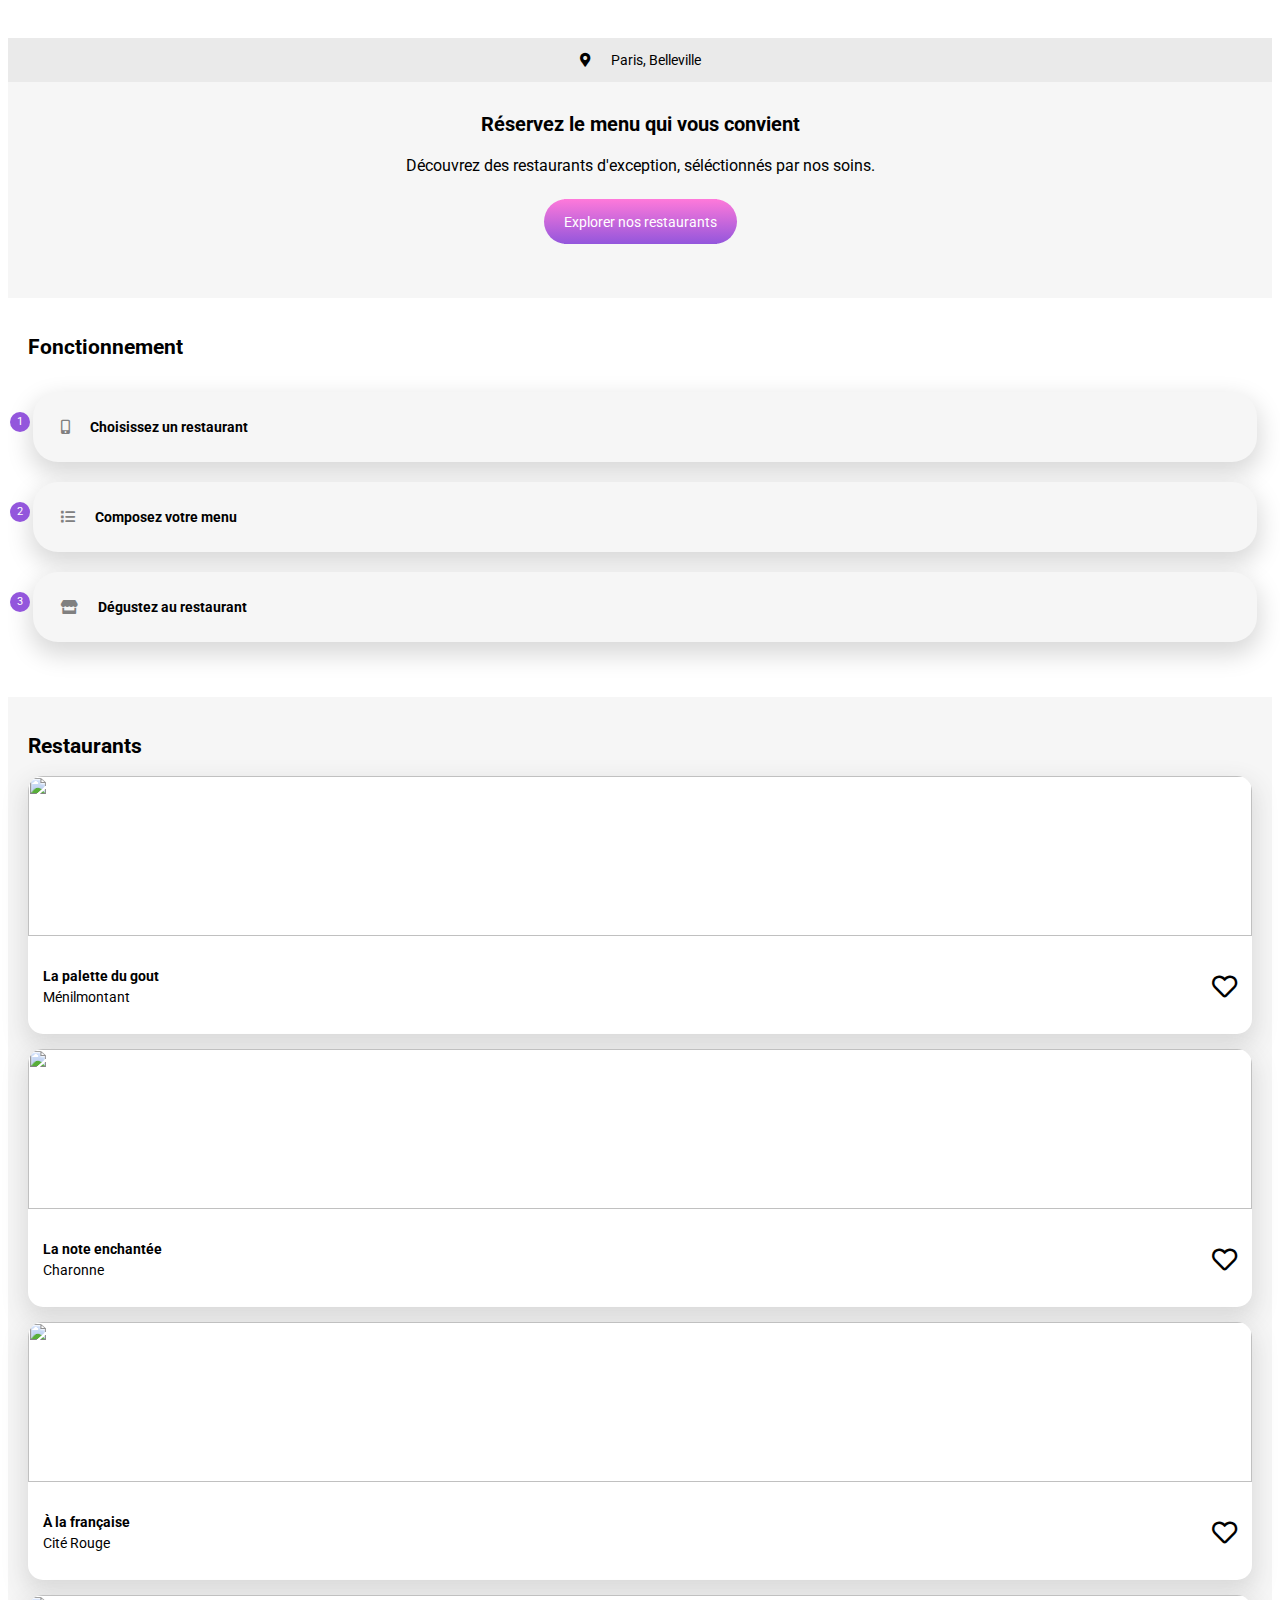
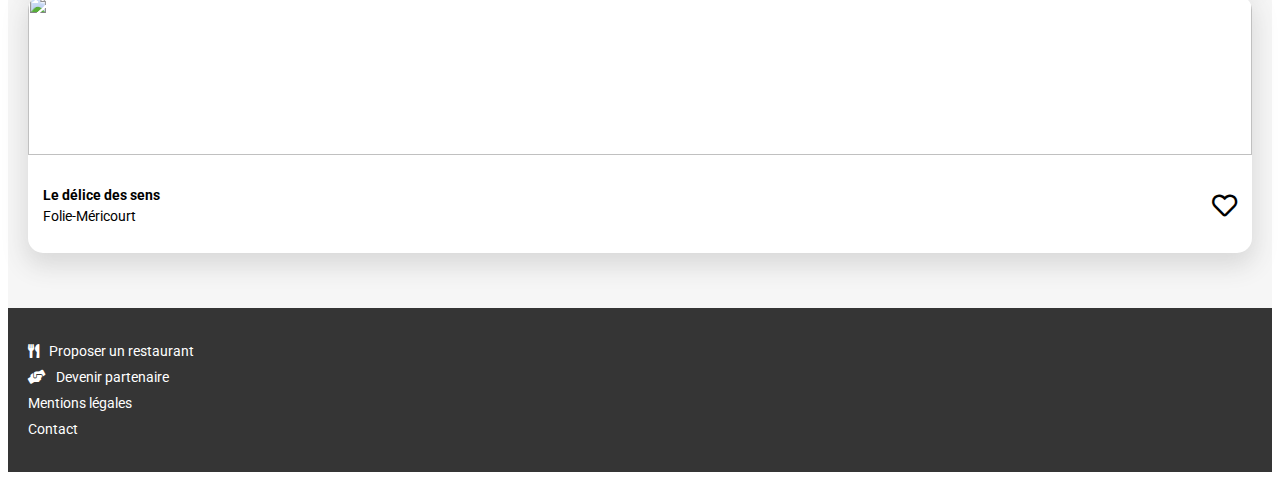
==== index.html @ 00459e70 "Basic hover animation done for menu." ====
<!DOCTYPE html>
<html>
    <head>
        <title>Oh My Food !</title>
        <meta charset="utf-8">
        <meta name="viewport" content="width=device-width,initial-scale=1">
        <link rel="preconnect" href="https://fonts.googleapis.com">
        <link rel="preconnect" href="https://fonts.gstatic.com" crossorigin>
        <link href="https://fonts.googleapis.com/css2?family=Roboto&family=Shrikhand&display=swap" rel="stylesheet"> 
        <link rel="stylesheet" href="https://cdnjs.cloudflare.com/ajax/libs/font-awesome/5.15.2/css/all.min.css"/>
        <link rel="stylesheet" href="css/normalize.css">
        <link rel="stylesheet" href="css/index.css">
    </head>
    <body>
        <main>
            <header>
                <img class="logo" alt="" src="images/logo/ohmyfood.png">
            </header>
            <section id="location">
                <span class="icon fas fa-map-marker-alt"></span>
                <p class="location-text">Paris, Belleville</p>
            </section>
            <section id="intro">
                <h1>Réservez le menu qui vous convient</h1>
                <p class="subtitle">Découvrez des restaurants d'exception, séléctionnés par nos soins.</p>
                <div class="button">
                    <div class="button-edge-left"></div>
                    <p class="explore-button-text">Explorer nos restaurants</p>
                    <div class="button-edge-right"></div>
                </div>
            </section>
            <section id="overview">
                <h2>Fonctionnement</h2>
                <div class="overview-card">
                    <div class="circle">1</div>
                    <div class="overview-card-container">
                        <span class="overview-icon fas fa-mobile-alt"></span>
                        <p class="overview-card-text">Choisissez un restaurant</p>
                    </div>
                </div>
                <div class="overview-card">
                    <div class="circle">2</div>
                    <div class="overview-card-container">
                        <span class="overview-icon fas fa-list"></span>
                        <p class="overview-card-text">Composez votre menu</p>
                    </div>
                </div>
                <div class="overview-card">
                    <div class="circle">3</div>
                    <div class="overview-card-container">
                        <span class="overview-icon fas fa-store"></span>
                        <p class="overview-card-text">Dégustez au restaurant</p>
                    </div>
                </div>
            </section>
            <section id="cards">
                <h2>Restaurants</h2>
                <div class="resto-card">
                    <div class="card-img-box">
                        <img class="card-img" src="images/restaurants/jay-wennington-N_Y88TWmGwA-unsplash.jpg" alt="">
                    </div>
                    <div class="card-details">
                        <div class="card-text">
                            <h3 class="card-text__title">La palette du gout</h3>
                            <p class="card-location">Ménilmontant</p>
                        </div>
                        <span class="heart-icon far fa-heart"></span>
                    </div>
                </div>
                <div class="resto-card">
                    <div class="card-img-box">
                        <img class="card-img" src="images/restaurants/stil-u2Lp8tXIcjw-unsplash.jpg" alt="">
                    </div>
                    <div class="card-details">
                        <div class="card-text">
                            <h3 class="card-text__title">La note enchantée</h3>
                            <p class="card-location">Charonne</p>
                        </div>
                        <span class="heart-icon far fa-heart"></span>
                    </div>
                </div>
                <div class="resto-card">
                    <div class="card-img-box">
                        <img class="card-img" src="images/restaurants/toa-heftiba-DQKerTsQwi0-unsplash.jpg" alt="">
                    </div>
                    <div class="card-details">
                        <div class="card-text">
                            <h3 class="card-text__title">À la française</h3>
                            <p class="card-location">Cité Rouge</p>
                        </div>
                        <span class="heart-icon far fa-heart"></span>
                    </div>
                </div>
                <div class="resto-card">
                    <div class="card-img-box">
                        <img class="card-img" src="images/restaurants/louis-hansel-shotsoflouis-qNBGVyOCY8Q-unsplash.jpg" alt="">
                    </div>
                    <div class="card-details">
                        <div class="card-text">
                            <h3 class="card-text__title">Le délice des sens</h3>
                            <p class="card-location">Folie-Méricourt</p>
                        </div>
                        <span class="heart-icon far fa-heart"></span>
                    </div>
                </div>
            </section>
        </main>
        <footer>
            <img class="logo-footer" src="images/logo/ohmyfood.png" alt="">
            <a href="">
                <span class="footer-icon fas fa-utensils"></span>
                <p>Proposer un restaurant</p>
            </a>
            <a href="">
                <span class="footer-icon fas fa-hands-helping"></span>
                <p>Devenir partenaire</p>
            </a>
            <a href=""><p>Mentions légales</p></a>
            <a href=""><p>Contact</p></a>
        </footer>
    </body>
</html>
---- css/index.css ----
:root{
    --primary: #9356DC;
    --secondary: #FF79DA;
    --tertiary: #99E2D0;
    font-family: Roboto;
    font-size: 14px;
    --box-shadow: 0 10px 25px 3px HSL(0, 0%, 85%);
}

header{
    display: flex;
    justify-content: center;
    width: 100%;
}
.logo{
    margin: 20px 0 10px 0;
    width: 45%;
}

.icon{
    display: flex;
    justify-content: center;
    align-items: center;
}
.fa-map-marker-alt{
   margin-right: 20px;
   /* position: relative;
   right: 50px; */
}
#location{
    display: flex;
    justify-content: center;
    background: #eaeaea;
}
.location-text{
    
}
#intro{
    display: flex;
    flex-direction: column;
    align-items: center;
    background: #f6f6f6;
    padding-bottom: 40px;
}
.subtitle{
    text-align: center;
    font-size: 16px;
    margin: 0 0 10px 0;
    /* background: dodgerblue; */
}
h1{
    margin: 10px 0 0 0;
    text-align: center;
    padding: 20px;
    font-size: 20px;
    /* background: gold; */
}
#intro h2{
    margin: 0;
    text-align: center;
    /* background: crimson; */
}
.button{
    display: flex;
    align-items: center;
    color: white;
}
.button-edge-left, .button-edge-right{
    height: 45px;
    width: 45px;
    border-radius: 50%;
    background: linear-gradient(var(--secondary),var(--primary));
    position: relative;
    z-index: 0;
}
.explore-button-text{
    background: linear-gradient(var(--secondary),var(--primary));
    height: 45px;
    display: flex;
    justify-content: center;
    align-items: center;
    z-index: 1;
}
.button-edge-left{
    left: 25px;
}
.button-edge-right{
    right: 25px;
}
#overview{
    display: flex;
    flex-direction: column;
    padding-bottom: 50px;
    padding-top: 20px;
}
h2{
    margin-left: 20px;
}
.overview-card{
    display: flex;
    align-items: center;
}
.overview-card-container{
    display: flex;
    align-items: center;
    background: #f6f6f6;
    border-radius: 25px;
    padding: 8px;
    margin: 15px 15px 5px 25px;
    width: 100%;
    box-shadow: var(--box-shadow);
}
.circle{
    background: var(--primary);
    width: 20px;
    height: 20px;
    border-radius: 50%;
    color: white;
    display: flex;
    justify-content: center;
    align-items: center;
    font-size: 0.75em;
    position: absolute;
    left: 10px;
}
.overview-icon{
    margin: 20px;
    color: grey;
}
.overview-card-text{
    font-weight: bold;
}
#cards{
    background: #f6f6f6;
    padding-top: 20px;
    padding-bottom: 40px;
}
.resto-card{
    background: white;
    border-radius: 15px;
    margin: 0 20px 15px 20px;
    overflow: hidden;
    box-shadow: var(--box-shadow);
}
.card-img-box{
    /* height: 66.66%; */
    
}
.card-img{
    height: 160px;
    width: 100%;
    object-fit: cover;
}
.card-details{
    display: flex;
    align-items: center;
    padding: 15px;
    /* background: gold; */
    height: 65px;
}
.card-text{
    margin-right: auto;
}
.card-text__title, .card-location{
    font-size: 14px;
    margin: 0;

}
.card-text__title{
    /* background: gold; */
    padding-bottom: 5px;
}
.card-location{
    /* background: crimson; */
}
.heart-icon{
    font-size: 1.8em;
}




footer{
    background: #353535;
    padding: 20px;
    padding-bottom: 30px;
    display: flex;
    flex-direction: column;
}
footer a{
    display: flex;
    align-items: center;
}
.logo-footer{
    filter: invert();
    width: 28%;
    margin-bottom: 10px;
}
.footer-icon{
    padding-right: 10px;
}
footer p{
    margin: 5px 0 5px 0;
}

.overview-card-container:hover{
    background: #f5edff;
}
.overview-card-container:hover span{
    color: var(--primary);
}
a:hover{
    cursor: pointer;
}
a{
    text-decoration: none;
    color: white;
}
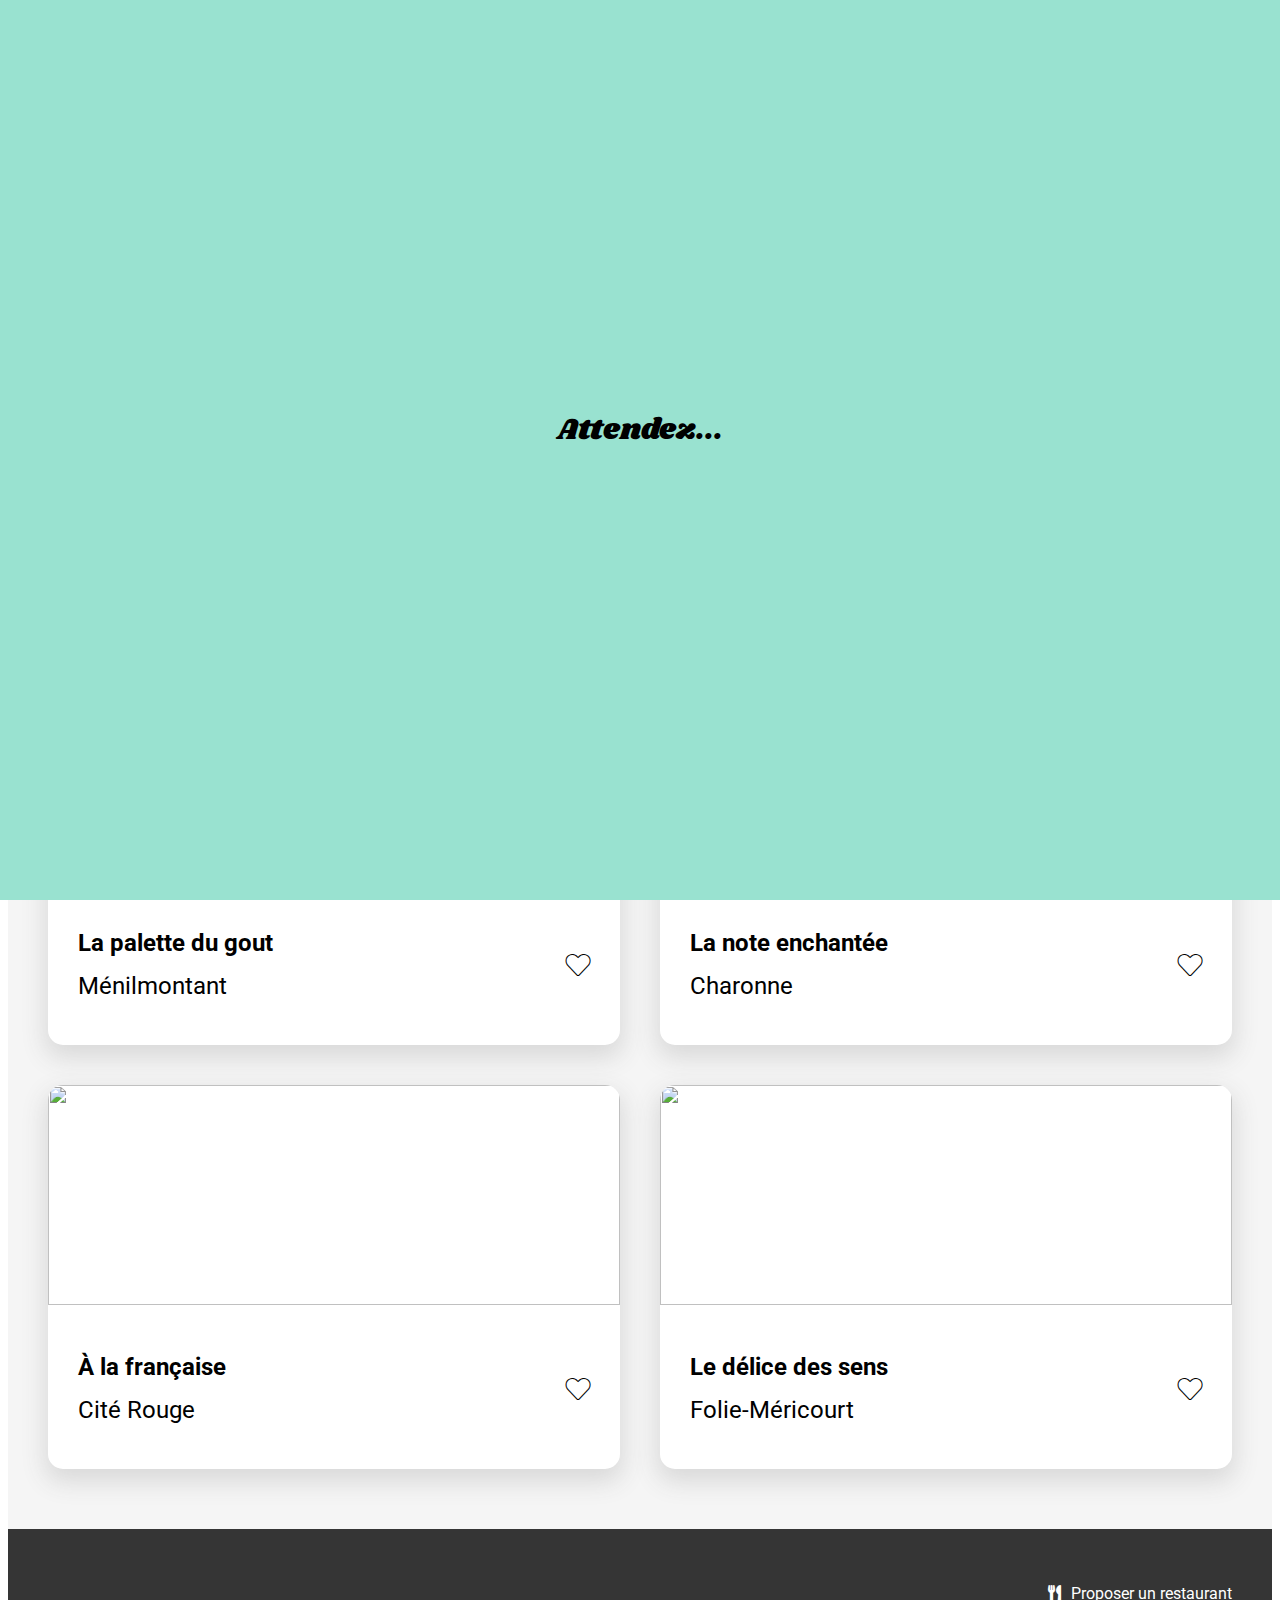
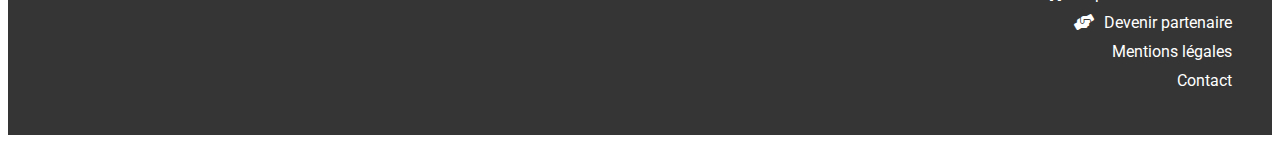
==== commit e04eb710: "Code updated for BEM structure." ====
--- a/index.html
+++ b/index.html
@@ -1,7 +1,7 @@
 <!DOCTYPE html>
 <html>
     <head>
-        <title>Oh My Food !</title>
+        <title>Ohmyfood!</title>
         <meta charset="utf-8">
         <meta name="viewport" content="width=device-width,initial-scale=1">
         <link rel="preconnect" href="https://fonts.googleapis.com">
@@ -10,103 +10,124 @@
         <link rel="stylesheet" href="https://cdnjs.cloudflare.com/ajax/libs/font-awesome/5.15.2/css/all.min.css"/>
         <link rel="stylesheet" href="css/normalize.css">
         <link rel="stylesheet" href="css/index.css">
+        <link rel="stylesheet" href="css/header-footer.css">
     </head>
     <body>
+        
         <main>
             <header>
-                <img class="logo" alt="" src="images/logo/ohmyfood.png">
+                <img class="logo--header" alt="" srcset="
+                /images/logo/ohmyfood.png 392w,
+               /images/logo/ohmyfood@2x.svg 
+               ">
             </header>
-            <section id="location">
-                <span class="icon fas fa-map-marker-alt"></span>
-                <p class="location-text">Paris, Belleville</p>
-            </section>
-            <section id="intro">
-                <h1>Réservez le menu qui vous convient</h1>
-                <p class="subtitle">Découvrez des restaurants d'exception, séléctionnés par nos soins.</p>
-                <div class="button">
-                    <div class="button-edge-left"></div>
-                    <p class="explore-button-text">Explorer nos restaurants</p>
-                    <div class="button-edge-right"></div>
+            <section id="location" class="location">
+                <div class="location__container">
+                    <span class="location__icon fas fa-map-marker-alt"></span>
+                    <p class="location__text">Paris, Belleville</p>
                 </div>
             </section>
-            <section id="overview">
-                <h2>Fonctionnement</h2>
-                <div class="overview-card">
-                    <div class="circle">1</div>
-                    <div class="overview-card-container">
-                        <span class="overview-icon fas fa-mobile-alt"></span>
-                        <p class="overview-card-text">Choisissez un restaurant</p>
+            <section id="intro" class="intro">
+                <h1 class="intro__title">Réservez le menu qui vous convient</h1>
+                <p class="intro__subtitle">Découvrez des restaurants d'exception, séléctionnés par nos soins.</p>
+                <a href="#cards">
+                    <button class="button button--explore">
+                        Explorer nos restaurants
+                    </button>
+                </a>
+            </section>
+            <section id="overview" class="overview">
+                <h2 class="overview__title">Fonctionnement</h2>
+                <div class="overview__wrapper">
+                    <div class="overview__card-wrapper">
+                        <div class="overview__card first-card">
+                            <div class="circle first-circle">1</div>
+                            <span class="overview__icon icon-1 fas fa-mobile-alt"></span>
+                            <p class="overview__card-text">Choisissez un restaurant</p>
+                        </div>
                     </div>
-                </div>
-                <div class="overview-card">
-                    <div class="circle">2</div>
-                    <div class="overview-card-container">
-                        <span class="overview-icon fas fa-list"></span>
-                        <p class="overview-card-text">Composez votre menu</p>
+                    <div class="overview__card-wrapper">
+                        <div class="overview__card second-card">
+                            <div class="circle second-circle">2</div>
+                            <span class="overview__icon icon-2 fas fa-list"></span>
+                            <p class="overview__card-text">Composez votre menu</p>
+                        </div>
                     </div>
-                </div>
-                <div class="overview-card">
-                    <div class="circle">3</div>
-                    <div class="overview-card-container">
-                        <span class="overview-icon fas fa-store"></span>
-                        <p class="overview-card-text">Dégustez au restaurant</p>
+                    <div class="overview__card-wrapper">
+                        <div class="overview__card third-card">
+                            <div class="circle third-circle">3</div>
+                            <span class="overview__icon icon-3 fas fa-store"></span>
+                            <p class="overview__card-text">Dégustez au restaurant</p>
+                        </div>
                     </div>
                 </div>
             </section>
-            <section id="cards">
-                <h2>Restaurants</h2>
-                <div class="resto-card">
-                    <div class="card-img-box">
-                        <img class="card-img" src="images/restaurants/jay-wennington-N_Y88TWmGwA-unsplash.jpg" alt="">
-                    </div>
-                    <div class="card-details">
-                        <div class="card-text">
-                            <h3 class="card-text__title">La palette du gout</h3>
-                            <p class="card-location">Ménilmontant</p>
+            <section id="resto" class="resto">
+                <h2 class="resto__title">Restaurants</h2>
+                <div class="resto__wrapper">
+                    <a class="resto__link" href="html/menu-la-palette-du-gout.html">
+                        <div class="resto__card">
+                            <div class="resto__img-box">
+                                <p class="img-label">Nouveau</p>
+                                <img class="resto__img" src="images/restaurants/jay-wennington-N_Y88TWmGwA-unsplash.jpg" alt="">
+                            </div>
+                            <div class="resto__card-details">
+                                <div class="resto__card-text">
+                                    <h3 class="resto__card-title">La palette du gout</h3>
+                                    <p class="resto__card-location">Ménilmontant</p>
+                                </div>
+                                <span class="heart-icon fa fa-heart"></span>
+                            </div>
                         </div>
-                        <span class="heart-icon far fa-heart"></span>
-                    </div>
-                </div>
-                <div class="resto-card">
-                    <div class="card-img-box">
-                        <img class="card-img" src="images/restaurants/stil-u2Lp8tXIcjw-unsplash.jpg" alt="">
-                    </div>
-                    <div class="card-details">
-                        <div class="card-text">
-                            <h3 class="card-text__title">La note enchantée</h3>
-                            <p class="card-location">Charonne</p>
+                    </a>
+                    <a class="resto__link" href="html/menu-la-note-enchantee.html">  
+                        <div class="resto__card">
+                            <div class="resto__img-box">
+                                <p class="img-label">Nouveau</p>
+                                <img class="resto__img" src="images/restaurants/stil-u2Lp8tXIcjw-unsplash.jpg" alt="">
+                            </div>
+                            <div class="resto__card-details">
+                                <div class="resto__card-text">
+                                    <h3 class="resto__card-title">La note enchantée</h3>
+                                    <p class="resto__card-location">Charonne</p>
+                                </div>
+                                <span class="heart-icon fa fa-heart"></span>
+                            </div>
                         </div>
-                        <span class="heart-icon far fa-heart"></span>
-                    </div>
-                </div>
-                <div class="resto-card">
-                    <div class="card-img-box">
-                        <img class="card-img" src="images/restaurants/toa-heftiba-DQKerTsQwi0-unsplash.jpg" alt="">
-                    </div>
-                    <div class="card-details">
-                        <div class="card-text">
-                            <h3 class="card-text__title">À la française</h3>
-                            <p class="card-location">Cité Rouge</p>
+                    </a> 
+                    <a class="resto__link" href="html/menu-a-la-francaise.html">   
+                        <div class="resto__card">
+                            <div class="resto__img-box">
+                                <img class="resto__img" src="images/restaurants/toa-heftiba-DQKerTsQwi0-unsplash.jpg" alt="">
+                            </div>
+                            <div class="resto__card-details">
+                                <div class="resto__card-text">
+                                    <h3 class="resto__card-title">À la française</h3>
+                                    <p class="resto__card-location">Cité Rouge</p>
+                                </div>
+                                <span class="heart-icon fa fa-heart"></span>
+                            </div>
                         </div>
-                        <span class="heart-icon far fa-heart"></span>
-                    </div>
-                </div>
-                <div class="resto-card">
-                    <div class="card-img-box">
-                        <img class="card-img" src="images/restaurants/louis-hansel-shotsoflouis-qNBGVyOCY8Q-unsplash.jpg" alt="">
-                    </div>
-                    <div class="card-details">
-                        <div class="card-text">
-                            <h3 class="card-text__title">Le délice des sens</h3>
-                            <p class="card-location">Folie-Méricourt</p>
+                    </a>
+                    <a class="resto__link" href="html/menu-le-delice-de-sens.html">   
+                        <div class="resto__card">
+                            <div class="resto__img-box">
+                                <img class="resto__img" src="images/restaurants/louis-hansel-shotsoflouis-qNBGVyOCY8Q-unsplash.jpg" alt="">
+                            </div>
+                            <div class="resto__card-details">
+                                <div class="resto__card-text">
+                                    <h3 class="resto__card-title">Le délice des sens</h3>
+                                    <p class="resto__card-location">Folie-Méricourt</p>
+                                </div>
+                                <span class="heart-icon fa fa-heart"></span>
+                            </div>
                         </div>
-                        <span class="heart-icon far fa-heart"></span>
-                    </div>
+                    </a>
                 </div>
             </section>
         </main>
         <footer>
-            <img class="logo-footer" src="images/logo/ohmyfood.png" alt="">
+            <img class="logo--footer" src="images/logo/ohmyfood.png" alt="">
             <a href="">
                 <span class="footer-icon fas fa-utensils"></span>
                 <p>Proposer un restaurant</p>
@@ -116,7 +137,12 @@
                 <p>Devenir partenaire</p>
             </a>
             <a href=""><p>Mentions légales</p></a>
-            <a href=""><p>Contact</p></a>
+            <a href="mailto:info@ohmyfood.fr"><p>Contact</p></a>
         </footer>
+
+        <div class="loading-screen">
+            <p class="loading-screen__text">Attendez...</p>
+            <div class="loading-screen__spinner"></div>
+        <div>
     </body>
 </html>--- a/css/index.css
+++ b/css/index.css
@@ -2,113 +2,233 @@
     --primary: #9356DC;
     --secondary: #FF79DA;
     --tertiary: #99E2D0;
+    --background: #f5f5f5;
+    --highlight: #f4ecfe;
+    --box-shadow: 0 10px 25px 3px HSL(0, 0%, 85%);
+    --animation-duration: 4s;
     font-family: Roboto;
     font-size: 14px;
-    --box-shadow: 0 10px 25px 3px HSL(0, 0%, 85%);
-}
-
-header{
-    display: flex;
+}
+
+/* || LOADING SCREEN */
+
+body{
+    overflow:hidden;
+    animation: unhide var(--animation-duration) ease-in 0.1s forwards;
+}
+@keyframes unhide{              /* Make scrollbar visible again once page has loaded */
+    100%{
+        overflow-y:visible;
+    }
+}
+.loading-screen{
+    display: flex;
+    flex-direction: column;
     justify-content: center;
-    width: 100%;
-}
-.logo{
-    margin: 20px 0 10px 0;
-    width: 45%;
-}
-
-.icon{
+    align-items: center;
+    position: absolute;
+    left: 0;
+    top: 0;
+    bottom: 0;
+    width: 100vw;
+    height: 100vh;
+    background: var(--tertiary);
+    animation: loading var(--animation-duration) linear 1 forwards;
+    animation: disappear 1s linear 3s 1 forwards;
+    font-family: Shrikhand;
+    font-size: 30px;
+    z-index: 2;
+}
+@keyframes loading{                 /* Cover whole screen during loading animation */
+    99.99%{
+        background: var(--tertiary);
+    }
+    100%{
+        background: transparent;
+    }
+}
+@keyframes disappear{               /* Remove loading screen to enable main page */
+    100%{
+        left: -999999px;
+        width: 0;
+        height: 0;
+    }
+}
+.loading-screen__spinner {
+    width: 10px;
+    height: 10px;
+    border-radius: 50%;
+    display: block;
+    margin:15px auto;
+    position: relative;
+    color: var(--primary);
+    left: -100px;
+    box-sizing: border-box;
+    animation: spinner 3s linear 2;
+  }
+
+@keyframes spinner {
+    0% {
+      box-shadow: 0px 0 rgba(255, 255, 255, 0), 0px 0 rgba(255, 255, 255, 0), 0px 0 rgba(255, 255, 255, 0), 0px 0 rgba(255, 255, 255, 0);
+    }
+    12% {
+      box-shadow: 100px 0 var(--primary), 0px 0 rgba(255, 255, 255, 0), 0px 0 rgba(255, 255, 255, 0), 0px 0 rgba(255, 255, 255, 0);
+    }
+    25% {
+      box-shadow: 110px 0 var(--primary), 100px 0 var(--primary), 0px 0 rgba(255, 255, 255, 0), 0px 0 rgba(255, 255, 255, 0);
+    }
+    36% {
+      box-shadow: 120px 0 var(--primary), 110px 0 var(--primary), 100px 0 var(--primary), 0px 0 rgba(255, 255, 255, 0);
+    }
+    50% {
+      box-shadow: 130px 0 var(--primary), 120px 0 var(--primary), 110px 0 var(--primary), 100px 0 var(--primary);
+    }
+    62% {
+      box-shadow: 200px 0 rgba(255, 255, 255, 0), 130px 0 var(--primary), 120px 0 var(--primary), 110px 0 var(--primary);
+    }
+    75% {
+      box-shadow: 200px 0 rgba(255, 255, 255, 0), 200px 0 rgba(255, 255, 255, 0), 130px 0 var(--primary), 120px 0 var(--primary);
+    }
+    87% {
+      box-shadow: 200px 0 rgba(255, 255, 255, 0), 200px 0 rgba(255, 255, 255, 0), 200px 0 rgba(255, 255, 255, 0), 130px 0 var(--primary);
+    }
+    100% {
+      box-shadow: 200px 0 rgba(255, 255, 255, 0), 200px 0 rgba(255, 255, 255, 0), 200px 0 rgba(255, 255, 255, 0), 200px 0 rgba(255, 255, 255, 0);
+    }
+  }
+
+  /* || LOCATION */
+
+.location{
     display: flex;
     justify-content: center;
-    align-items: center;
-}
-.fa-map-marker-alt{
-   margin-right: 20px;
-   /* position: relative;
-   right: 50px; */
-}
-#location{
+    background: linear-gradient(#d0d0d0,#eaeaea 10%);
+}
+.location__container{
+    position: relative;
+    width: max-content;
+}
+.location__icon{
     display: flex;
     justify-content: center;
-    background: #eaeaea;
-}
-.location-text{
-    
-}
-#intro{
+    align-items: center;
+    margin-right: 20px;
+    position: absolute;
+    left: -30px;
+    top: 12px;
+}
+
+/* || INTRO */
+
+.intro{
     display: flex;
     flex-direction: column;
     align-items: center;
-    background: #f6f6f6;
+    background: var(--background);
     padding-bottom: 40px;
 }
-.subtitle{
-    text-align: center;
-    font-size: 16px;
-    margin: 0 0 10px 0;
-    /* background: dodgerblue; */
-}
-h1{
+.intro__title{
     margin: 10px 0 0 0;
     text-align: center;
     padding: 20px;
     font-size: 20px;
-    /* background: gold; */
-}
-#intro h2{
-    margin: 0;
+}
+.intro__subtitle{
     text-align: center;
-    /* background: crimson; */
+    font-size: 16px;
+    margin: 0 20px 10px 20px;
 }
 .button{
     display: flex;
     align-items: center;
     color: white;
-}
-.button-edge-left, .button-edge-right{
-    height: 45px;
-    width: 45px;
-    border-radius: 50%;
+    border-radius: 45px;
+    border: none;
     background: linear-gradient(var(--secondary),var(--primary));
-    position: relative;
-    z-index: 0;
-}
-.explore-button-text{
-    background: linear-gradient(var(--secondary),var(--primary));
-    height: 45px;
-    display: flex;
-    justify-content: center;
-    align-items: center;
-    z-index: 1;
-}
-.button-edge-left{
-    left: 25px;
-}
-.button-edge-right{
-    right: 25px;
-}
-#overview{
+    box-shadow: var(--box-shadow);
+    padding: 15px;
+    transition: background-color, box-shadow 0.4s ease-out;
+    margin: 20px 0 10px 0;
+}
+/* || OVERVIEW */
+
+.overview{
     display: flex;
     flex-direction: column;
     padding-bottom: 50px;
     padding-top: 20px;
 }
-h2{
+.overview__title{
     margin-left: 20px;
 }
-.overview-card{
-    display: flex;
-    align-items: center;
-}
-.overview-card-container{
-    display: flex;
-    align-items: center;
-    background: #f6f6f6;
+.overview__card-wrapper{
+    display: flex;
+    align-items: center;
+}
+.overview__card{
+    display: flex;
+    align-items: center;
+    background: var(--background);
     border-radius: 25px;
     padding: 8px;
     margin: 15px 15px 5px 25px;
     width: 100%;
     box-shadow: var(--box-shadow);
+    position: relative;
+    animation: highlight-card 3s ease-out;
+}
+.overview__icon{
+    animation: highlight-icon 3s ease-out 6s;
+    margin: 20px;
+    color: grey;
+}
+.first-card{
+    animation-delay: 4s;
+}
+.second-card{
+    animation-delay: 6s;
+}
+.third-card{
+    animation-delay: 8s;
+    animation-fill-mode: forwards;
+    animation: highlight-card-end 3s ease-out 9s forwards;
+}
+@keyframes highlight-card{
+    50%{
+        background: var(--highlight);
+        box-shadow: 0 10px 10px 0px HSL(0, 0%, 75%);
+    }
+    100%{
+        background: var(--background);
+    }
+}
+@keyframes highlight-card-end{       /* maintain end state */
+    100%{
+       background: var(--highlight);
+    }
+}
+@keyframes highlight-icon{
+    50%{
+       color: var(--primary);
+    }
+    100%{
+       color: grey;
+    }
+}
+@keyframes highlight-icon-end{      /* maintain end state */
+    100%{
+        color: var(--primary);
+    }
+}
+.icon-1{
+    animation-delay: 4s;
+}
+.icon-2{
+    animation-delay: 6s;
+}
+.icon-3{
+    animation-delay: 8s;
+    animation: highlight-icon-end 3s ease-out 8s forwards;
 }
 .circle{
     background: var(--primary);
@@ -121,98 +241,238 @@
     align-items: center;
     font-size: 0.75em;
     position: absolute;
-    left: 10px;
-}
-.overview-icon{
-    margin: 20px;
-    color: grey;
-}
-.overview-card-text{
+    left: -10px;
+    animation: highlighted-circle 3s ease-out;   
+}
+.first-circle{
+    animation-fill-mode: none;
+    animation-delay: 4s;
+}
+.second-circle{
+    animation-delay: 6s;
+    animation-fill-mode: none;
+}
+.third-circle{
+    animation-delay: 8s;
+    animation-fill-mode: none;
+}
+@keyframes highlighted-circle{
+    50%{
+        background: var(--secondary);;
+    }
+}
+.overview__card-text{
     font-weight: bold;
 }
-#cards{
-    background: #f6f6f6;
-    padding-top: 20px;
+
+/* || RESTAURANT CARDS */
+
+.resto{
+    background: var(--background);
+    padding-top: 28px;
     padding-bottom: 40px;
 }
-.resto-card{
+.resto__wrapper{
+    margin-top: 25px;
+}
+.resto__link{
+    color: black;
+}
+.resto__card{
     background: white;
     border-radius: 15px;
     margin: 0 20px 15px 20px;
     overflow: hidden;
     box-shadow: var(--box-shadow);
 }
-.card-img-box{
-    /* height: 66.66%; */
-    
-}
-.card-img{
+.resto__img-box{
+    position: relative;
+}
+.img-label{
+    background: var(--tertiary);
+    color: #249376;
+    width: min-content;
+    padding: 5px 10px 5px 10px;
+    border-radius: 2px;
+    position: absolute;
+    top: 0px;
+    right: 10px;
+    z-index: 1;
+}
+.resto__img{
+    position: relative;
     height: 160px;
     width: 100%;
     object-fit: cover;
 }
-.card-details{
+.resto__card-details{
     display: flex;
     align-items: center;
     padding: 15px;
-    /* background: gold; */
     height: 65px;
 }
-.card-text{
+.resto__card-text{
     margin-right: auto;
 }
-.card-text__title, .card-location{
+.resto__card-title, .resto__card-location{
     font-size: 14px;
     margin: 0;
-
-}
-.card-text__title{
-    /* background: gold; */
+}
+.resto__card-title{
     padding-bottom: 5px;
 }
-.card-location{
-    /* background: crimson; */
-}
 .heart-icon{
-    font-size: 1.8em;
-}
-
-
-
-
-footer{
-    background: #353535;
-    padding: 20px;
-    padding-bottom: 30px;
-    display: flex;
-    flex-direction: column;
-}
-footer a{
-    display: flex;
-    align-items: center;
-}
-.logo-footer{
-    filter: invert();
-    width: 28%;
-    margin-bottom: 10px;
-}
-.footer-icon{
-    padding-right: 10px;
-}
-footer p{
-    margin: 5px 0 5px 0;
-}
-
-.overview-card-container:hover{
-    background: #f5edff;
-}
-.overview-card-container:hover span{
+    font-size: 1.5em;
+    -webkit-text-stroke-width: 1px;
+    -webkit-text-stroke-color: black;
+    color: white;
+    transition: color 0.2s ease-in;
+}
+.heart-icon:hover{
     color: var(--primary);
-}
+    -webkit-text-stroke-width: 1px;
+    -webkit-text-stroke-color: var(--primary);
+    cursor: pointer;
+}
+/*  */
+
+
+
 a:hover{
     cursor: pointer;
 }
+a:visited{
+    color: inherit;
+}
 a{
     text-decoration: none;
-    color: white;
+}
+
+button:hover{
+    background: var(--secondary);
+    box-shadow: 0 10px 10px 0px HSL(0, 0%, 75%);
+    cursor: pointer;
+}
+
+
+
+/* MEDIA QUERIES */
+
+/* TABLET */
+
+@media (min-width: 415px){
+    :root{
+        font-size: 16px;
+    }
+    .fa-map-marker-alt{
+        left: -50px;
+        top: 19px;
+     }
+    #intro *{           /* don't use universal selector! */
+        margin: 5px;
+    }
+    .intro__title{
+        font-size: 28px;
+    }
+    .subtitle{
+        font-size: 20px;
+    }
+    .button{
+        padding: 20px;
+    }
+    #overview, .resto{
+        padding: 20px;
+    }
+    .overview__wrapper{
+        display: flex;
+        flex-direction: row;
+        flex-wrap: wrap;
+        justify-content: center;
+    }
+    #overview h2{
+        align-self: flex-start;
+    }
+    .overview__card-wrapper{
+        width: max-content;
+    }
+    .overview__card-text{
+        margin-right: 20px;
+    }
+    .resto__card{
+        margin-bottom: 40px;
+    }
+    .resto__img{
+        height: 220px;
+    }
+    .resto__card-title, .resto__card-location{
+        font-size: 18px;
+    }
+    footer{
+        padding: 40px;  /* needs to be changed in other stylesheet */
+    }
+}
+
+/* DESKTOP */
+
+@media (min-width: 1000px){
+    
+    .intro__title{
+        font-size: 40px;
+    }
+    .button--explore{
+        margin-top: 20px;
+    }
+    /*  */
+    .overview{
+        padding-bottom: 40px;
+        gap: 30px;
+    }
+    .overview__wrapper{
+        gap: 30px;
+    }
+    .overview__card-wrapper{
+        width: max-content;
+    }
+    .overview__card{
+        padding-left: 30px;
+    }
+    .overview__card-text{
+        padding-right: 20px;
+    }
+    .overview__icon{
+        font-size: 1.5em;
+    }
+    .circle{
+        width: 40px;
+        height: 40px;
+        font-size: 1.5em;
+        left: -20px;
+    }
+    /*  */
+    .resto__wrapper{
+        display: flex;
+        flex-wrap: wrap;
+        justify-content: center;
+    }
+    .resto__link{
+        flex-basis: 50%;
+    }
+    .resto__card-details{
+        height: 100px;
+        padding: 30px;
+    }
+    .resto__card-text{
+        display: flex;
+        flex-direction: column;
+        gap: 10px;
+    }
+    .heart-icon{
+        margin-left: 20px;
+    }
+}
+
+@media(min-width: 1160px){
+    .resto__card-title, .resto__card-location{
+        font-size: 24px;
+    }
 }--- a/css/header-footer.css
+++ b/css/header-footer.css
@@ -0,0 +1,48 @@
+header{
+    display: flex;
+    justify-content: center;
+    width: 100%;
+}
+.logo--header{
+    margin: 20px 0 10px 0;
+    width: 45%;
+}
+footer{
+    background: #353535;
+    padding: 20px;
+    padding-bottom: 30px;
+    display: flex;
+    flex-direction: column;
+    color: white;
+}
+footer a{
+    display: flex;
+    align-items: center;
+    color: white;
+    width: max-content;
+}
+footer a:hover{
+    text-decoration: underline;
+}
+.logo--footer{
+    filter: invert();
+    width: 28%;
+    margin-bottom: 10px;
+}
+.footer-icon{
+    padding-right: 10px;
+}
+footer p{
+    margin: 5px 0 5px 0;
+}
+
+/* MEDIA QUERIES */
+
+/* TABLET */
+
+@media (min-width: 415px){
+    footer{
+        padding: 40px;
+        align-items: flex-end;
+    }
+}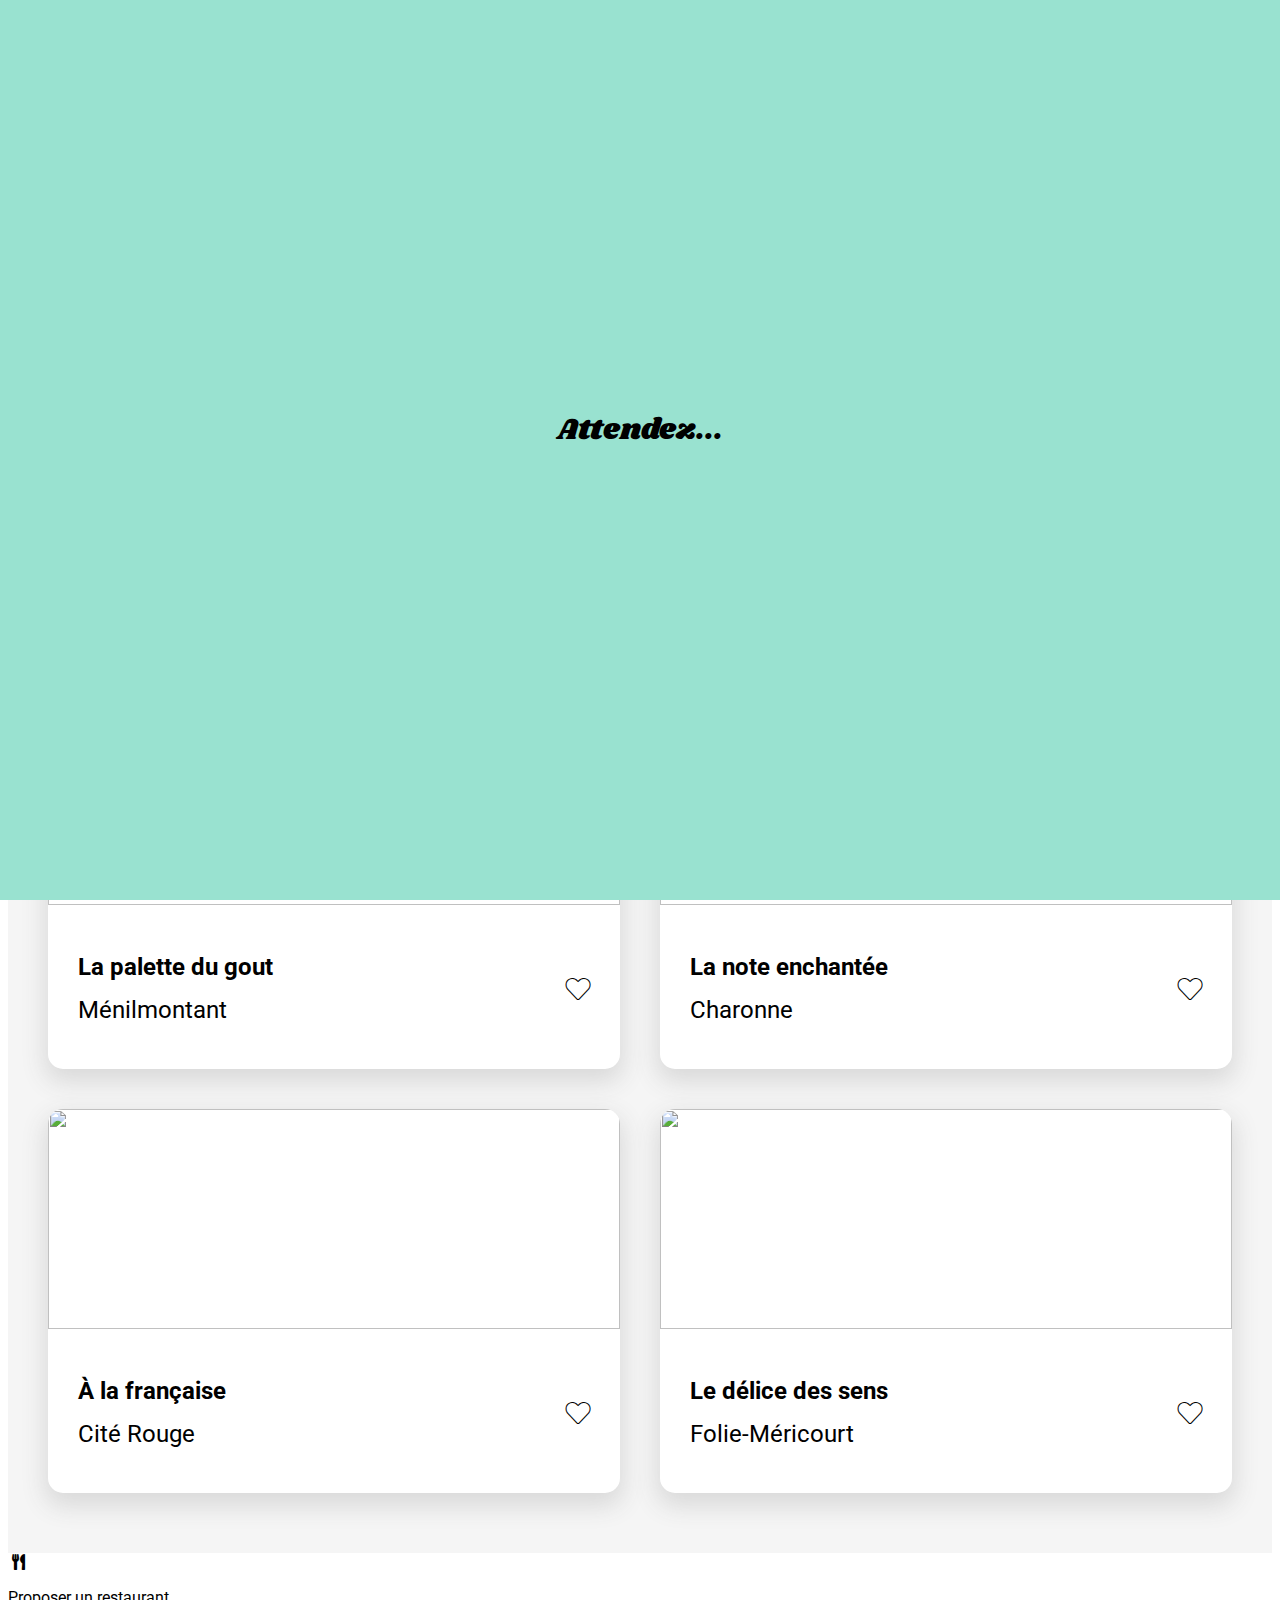
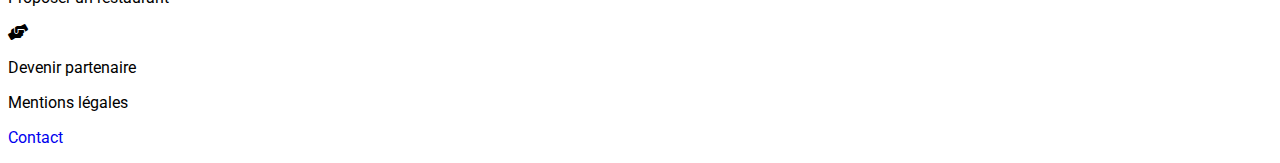
==== commit ba14d403: "SASS loops added to dynamically create animation classes." ====
--- a/index.html
+++ b/index.html
@@ -9,14 +9,15 @@
         <link href="https://fonts.googleapis.com/css2?family=Roboto&family=Shrikhand&display=swap" rel="stylesheet"> 
         <link rel="stylesheet" href="https://cdnjs.cloudflare.com/ajax/libs/font-awesome/5.15.2/css/all.min.css"/>
         <link rel="stylesheet" href="css/normalize.css">
-        <link rel="stylesheet" href="css/index.css">
-        <link rel="stylesheet" href="css/header-footer.css">
+        <!-- <link rel="stylesheet" href="css/index.css"> -->
+        <link rel="stylesheet" href="scss/index.css">
+        <link rel="stylesheet" href="scss/header-footer.css">
     </head>
     <body>
         
         <main>
-            <header>
-                <img class="logo--header" alt="" srcset="
+            <header class="header">
+                <img class="header__logo" alt="" srcset="
                 /images/logo/ohmyfood.png 392w,
                /images/logo/ohmyfood@2x.svg 
                ">
@@ -30,7 +31,7 @@
             <section id="intro" class="intro">
                 <h1 class="intro__title">Réservez le menu qui vous convient</h1>
                 <p class="intro__subtitle">Découvrez des restaurants d'exception, séléctionnés par nos soins.</p>
-                <a href="#cards">
+                <a href="#resto">
                     <button class="button button--explore">
                         Explorer nos restaurants
                     </button>
@@ -40,22 +41,22 @@
                 <h2 class="overview__title">Fonctionnement</h2>
                 <div class="overview__wrapper">
                     <div class="overview__card-wrapper">
-                        <div class="overview__card first-card">
-                            <div class="circle first-circle">1</div>
+                        <div class="overview__card card-1">
+                            <div class="circle circle-1">1</div>
                             <span class="overview__icon icon-1 fas fa-mobile-alt"></span>
                             <p class="overview__card-text">Choisissez un restaurant</p>
                         </div>
                     </div>
                     <div class="overview__card-wrapper">
-                        <div class="overview__card second-card">
-                            <div class="circle second-circle">2</div>
+                        <div class="overview__card card-2">
+                            <div class="circle circle-2">2</div>
                             <span class="overview__icon icon-2 fas fa-list"></span>
                             <p class="overview__card-text">Composez votre menu</p>
                         </div>
                     </div>
                     <div class="overview__card-wrapper">
-                        <div class="overview__card third-card">
-                            <div class="circle third-circle">3</div>
+                        <div class="overview__card card-3">
+                            <div class="circle circle-3">3</div>
                             <span class="overview__icon icon-3 fas fa-store"></span>
                             <p class="overview__card-text">Dégustez au restaurant</p>
                         </div>
@@ -68,7 +69,7 @@
                     <a class="resto__link" href="html/menu-la-palette-du-gout.html">
                         <div class="resto__card">
                             <div class="resto__img-box">
-                                <p class="img-label">Nouveau</p>
+                                <p class="resto__img-label">Nouveau</p>
                                 <img class="resto__img" src="images/restaurants/jay-wennington-N_Y88TWmGwA-unsplash.jpg" alt="">
                             </div>
                             <div class="resto__card-details">
@@ -83,7 +84,7 @@
                     <a class="resto__link" href="html/menu-la-note-enchantee.html">  
                         <div class="resto__card">
                             <div class="resto__img-box">
-                                <p class="img-label">Nouveau</p>
+                                <p class="resto__img-label">Nouveau</p>
                                 <img class="resto__img" src="images/restaurants/stil-u2Lp8tXIcjw-unsplash.jpg" alt="">
                             </div>
                             <div class="resto__card-details">
@@ -126,18 +127,18 @@
                 </div>
             </section>
         </main>
-        <footer>
-            <img class="logo--footer" src="images/logo/ohmyfood.png" alt="">
-            <a href="">
-                <span class="footer-icon fas fa-utensils"></span>
-                <p>Proposer un restaurant</p>
+        <footer class="footer">
+            <img class="footer__logo" src="images/logo/ohmyfood.png" alt="">
+            <a class="footer__link" href="">
+                <span class="footer__icon fas fa-utensils"></span>
+                <p class="footer__text">Proposer un restaurant</p>
             </a>
-            <a href="">
-                <span class="footer-icon fas fa-hands-helping"></span>
-                <p>Devenir partenaire</p>
+            <a class="footer__link" href="">
+                <span class="footer__icon fas fa-hands-helping"></span>
+                <p class="footer__text">Devenir partenaire</p>
             </a>
-            <a href=""><p>Mentions légales</p></a>
-            <a href="mailto:info@ohmyfood.fr"><p>Contact</p></a>
+            <a class="footer__link" href=""><p class="footer__text">Mentions légales</p></a>
+            <a class="footer__link" href="mailto:info@ohmyfood.fr"><p class="footer__text">Contact</p></a>
         </footer>
 
         <div class="loading-screen">
--- a/scss/index.css
+++ b/scss/index.css
@@ -0,0 +1,742 @@
+:root {
+  font-family: Roboto;
+  font-size: 14px;
+}
+
+/* || LOADING SCREEN */
+body {
+  overflow: hidden;
+  -webkit-animation: unhide 4s ease-in 0.1s forwards;
+          animation: unhide 4s ease-in 0.1s forwards;
+}
+
+@-webkit-keyframes unhide {
+  /* Make scrollbar visible again once page has loaded */
+  100% {
+    overflow-y: visible;
+  }
+}
+
+@keyframes unhide {
+  /* Make scrollbar visible again once page has loaded */
+  100% {
+    overflow-y: visible;
+  }
+}
+
+.loading-screen {
+  display: -webkit-box;
+  display: -ms-flexbox;
+  display: flex;
+  -webkit-box-orient: vertical;
+  -webkit-box-direction: normal;
+      -ms-flex-direction: column;
+          flex-direction: column;
+  -webkit-box-pack: center;
+      -ms-flex-pack: center;
+          justify-content: center;
+  -webkit-box-align: center;
+      -ms-flex-align: center;
+          align-items: center;
+  position: absolute;
+  left: 0;
+  top: 0;
+  bottom: 0;
+  width: 100vw;
+  height: 100vh;
+  background: #99E2D0;
+  -webkit-animation: loading 4s linear 1 forwards;
+          animation: loading 4s linear 1 forwards;
+  -webkit-animation: disappear 1s linear 3s 1 forwards;
+          animation: disappear 1s linear 3s 1 forwards;
+  font-family: Shrikhand;
+  font-size: 30px;
+  z-index: 2;
+}
+
+.loading-screen__spinner {
+  width: 10px;
+  height: 10px;
+  border-radius: 50%;
+  display: block;
+  margin: 15px auto;
+  position: relative;
+  color: #9356DC;
+  left: -100px;
+  -webkit-box-sizing: border-box;
+          box-sizing: border-box;
+  -webkit-animation: spinner 3s linear 2;
+          animation: spinner 3s linear 2;
+}
+
+@-webkit-keyframes loading {
+  /* Cover whole screen during loading animation */
+  99.99% {
+    background: #99E2D0;
+  }
+  100% {
+    background: transparent;
+  }
+}
+
+@keyframes loading {
+  /* Cover whole screen during loading animation */
+  99.99% {
+    background: #99E2D0;
+  }
+  100% {
+    background: transparent;
+  }
+}
+
+@-webkit-keyframes disappear {
+  /* Remove loading screen to enable main page */
+  100% {
+    left: -999999px;
+    width: 0;
+    height: 0;
+  }
+}
+
+@keyframes disappear {
+  /* Remove loading screen to enable main page */
+  100% {
+    left: -999999px;
+    width: 0;
+    height: 0;
+  }
+}
+
+@-webkit-keyframes spinner {
+  0% {
+    -webkit-box-shadow: 0px 0 rgba(255, 255, 255, 0), 0px 0 rgba(255, 255, 255, 0), 0px 0 rgba(255, 255, 255, 0), 0px 0 rgba(255, 255, 255, 0);
+            box-shadow: 0px 0 rgba(255, 255, 255, 0), 0px 0 rgba(255, 255, 255, 0), 0px 0 rgba(255, 255, 255, 0), 0px 0 rgba(255, 255, 255, 0);
+  }
+  12% {
+    -webkit-box-shadow: 100px 0 #9356DC, 0px 0 rgba(255, 255, 255, 0), 0px 0 rgba(255, 255, 255, 0), 0px 0 rgba(255, 255, 255, 0);
+            box-shadow: 100px 0 #9356DC, 0px 0 rgba(255, 255, 255, 0), 0px 0 rgba(255, 255, 255, 0), 0px 0 rgba(255, 255, 255, 0);
+  }
+  25% {
+    -webkit-box-shadow: 110px 0 #9356DC, 100px 0 #9356DC, 0px 0 rgba(255, 255, 255, 0), 0px 0 rgba(255, 255, 255, 0);
+            box-shadow: 110px 0 #9356DC, 100px 0 #9356DC, 0px 0 rgba(255, 255, 255, 0), 0px 0 rgba(255, 255, 255, 0);
+  }
+  36% {
+    -webkit-box-shadow: 120px 0 #9356DC, 110px 0 #9356DC, 100px 0 #9356DC, 0px 0 rgba(255, 255, 255, 0);
+            box-shadow: 120px 0 #9356DC, 110px 0 #9356DC, 100px 0 #9356DC, 0px 0 rgba(255, 255, 255, 0);
+  }
+  50% {
+    -webkit-box-shadow: 130px 0 #9356DC, 120px 0 #9356DC, 110px 0 #9356DC, 100px 0 #9356DC;
+            box-shadow: 130px 0 #9356DC, 120px 0 #9356DC, 110px 0 #9356DC, 100px 0 #9356DC;
+  }
+  62% {
+    -webkit-box-shadow: 200px 0 rgba(255, 255, 255, 0), 130px 0 #9356DC, 120px 0 #9356DC, 110px 0 #9356DC;
+            box-shadow: 200px 0 rgba(255, 255, 255, 0), 130px 0 #9356DC, 120px 0 #9356DC, 110px 0 #9356DC;
+  }
+  75% {
+    -webkit-box-shadow: 200px 0 rgba(255, 255, 255, 0), 200px 0 rgba(255, 255, 255, 0), 130px 0 #9356DC, 120px 0 #9356DC;
+            box-shadow: 200px 0 rgba(255, 255, 255, 0), 200px 0 rgba(255, 255, 255, 0), 130px 0 #9356DC, 120px 0 #9356DC;
+  }
+  87% {
+    -webkit-box-shadow: 200px 0 rgba(255, 255, 255, 0), 200px 0 rgba(255, 255, 255, 0), 200px 0 rgba(255, 255, 255, 0), 130px 0 #9356DC;
+            box-shadow: 200px 0 rgba(255, 255, 255, 0), 200px 0 rgba(255, 255, 255, 0), 200px 0 rgba(255, 255, 255, 0), 130px 0 #9356DC;
+  }
+  100% {
+    -webkit-box-shadow: 200px 0 rgba(255, 255, 255, 0), 200px 0 rgba(255, 255, 255, 0), 200px 0 rgba(255, 255, 255, 0), 200px 0 rgba(255, 255, 255, 0);
+            box-shadow: 200px 0 rgba(255, 255, 255, 0), 200px 0 rgba(255, 255, 255, 0), 200px 0 rgba(255, 255, 255, 0), 200px 0 rgba(255, 255, 255, 0);
+  }
+}
+
+@keyframes spinner {
+  0% {
+    -webkit-box-shadow: 0px 0 rgba(255, 255, 255, 0), 0px 0 rgba(255, 255, 255, 0), 0px 0 rgba(255, 255, 255, 0), 0px 0 rgba(255, 255, 255, 0);
+            box-shadow: 0px 0 rgba(255, 255, 255, 0), 0px 0 rgba(255, 255, 255, 0), 0px 0 rgba(255, 255, 255, 0), 0px 0 rgba(255, 255, 255, 0);
+  }
+  12% {
+    -webkit-box-shadow: 100px 0 #9356DC, 0px 0 rgba(255, 255, 255, 0), 0px 0 rgba(255, 255, 255, 0), 0px 0 rgba(255, 255, 255, 0);
+            box-shadow: 100px 0 #9356DC, 0px 0 rgba(255, 255, 255, 0), 0px 0 rgba(255, 255, 255, 0), 0px 0 rgba(255, 255, 255, 0);
+  }
+  25% {
+    -webkit-box-shadow: 110px 0 #9356DC, 100px 0 #9356DC, 0px 0 rgba(255, 255, 255, 0), 0px 0 rgba(255, 255, 255, 0);
+            box-shadow: 110px 0 #9356DC, 100px 0 #9356DC, 0px 0 rgba(255, 255, 255, 0), 0px 0 rgba(255, 255, 255, 0);
+  }
+  36% {
+    -webkit-box-shadow: 120px 0 #9356DC, 110px 0 #9356DC, 100px 0 #9356DC, 0px 0 rgba(255, 255, 255, 0);
+            box-shadow: 120px 0 #9356DC, 110px 0 #9356DC, 100px 0 #9356DC, 0px 0 rgba(255, 255, 255, 0);
+  }
+  50% {
+    -webkit-box-shadow: 130px 0 #9356DC, 120px 0 #9356DC, 110px 0 #9356DC, 100px 0 #9356DC;
+            box-shadow: 130px 0 #9356DC, 120px 0 #9356DC, 110px 0 #9356DC, 100px 0 #9356DC;
+  }
+  62% {
+    -webkit-box-shadow: 200px 0 rgba(255, 255, 255, 0), 130px 0 #9356DC, 120px 0 #9356DC, 110px 0 #9356DC;
+            box-shadow: 200px 0 rgba(255, 255, 255, 0), 130px 0 #9356DC, 120px 0 #9356DC, 110px 0 #9356DC;
+  }
+  75% {
+    -webkit-box-shadow: 200px 0 rgba(255, 255, 255, 0), 200px 0 rgba(255, 255, 255, 0), 130px 0 #9356DC, 120px 0 #9356DC;
+            box-shadow: 200px 0 rgba(255, 255, 255, 0), 200px 0 rgba(255, 255, 255, 0), 130px 0 #9356DC, 120px 0 #9356DC;
+  }
+  87% {
+    -webkit-box-shadow: 200px 0 rgba(255, 255, 255, 0), 200px 0 rgba(255, 255, 255, 0), 200px 0 rgba(255, 255, 255, 0), 130px 0 #9356DC;
+            box-shadow: 200px 0 rgba(255, 255, 255, 0), 200px 0 rgba(255, 255, 255, 0), 200px 0 rgba(255, 255, 255, 0), 130px 0 #9356DC;
+  }
+  100% {
+    -webkit-box-shadow: 200px 0 rgba(255, 255, 255, 0), 200px 0 rgba(255, 255, 255, 0), 200px 0 rgba(255, 255, 255, 0), 200px 0 rgba(255, 255, 255, 0);
+            box-shadow: 200px 0 rgba(255, 255, 255, 0), 200px 0 rgba(255, 255, 255, 0), 200px 0 rgba(255, 255, 255, 0), 200px 0 rgba(255, 255, 255, 0);
+  }
+}
+
+/* || LOCATION */
+.location {
+  display: -webkit-box;
+  display: -ms-flexbox;
+  display: flex;
+  -webkit-box-pack: center;
+      -ms-flex-pack: center;
+          justify-content: center;
+  background: -webkit-gradient(linear, left top, left bottom, from(#d0d0d0), color-stop(10%, #eaeaea));
+  background: linear-gradient(#d0d0d0, #eaeaea 10%);
+}
+
+.location__container {
+  position: relative;
+  width: -webkit-max-content;
+  width: -moz-max-content;
+  width: max-content;
+}
+
+.location__icon {
+  display: -webkit-box;
+  display: -ms-flexbox;
+  display: flex;
+  -webkit-box-pack: center;
+      -ms-flex-pack: center;
+          justify-content: center;
+  -webkit-box-align: center;
+      -ms-flex-align: center;
+          align-items: center;
+  margin-right: 20px;
+  position: absolute;
+  left: -30px;
+  top: 12px;
+}
+
+/* || INTRO */
+.intro {
+  display: -webkit-box;
+  display: -ms-flexbox;
+  display: flex;
+  -webkit-box-orient: vertical;
+  -webkit-box-direction: normal;
+      -ms-flex-direction: column;
+          flex-direction: column;
+  -webkit-box-align: center;
+      -ms-flex-align: center;
+          align-items: center;
+  background: #f5f5f5;
+  padding-bottom: 40px;
+}
+
+.intro__title {
+  margin: 10px 0 0 0;
+  text-align: center;
+  padding: 20px;
+  font-size: 20px;
+}
+
+.intro__subtitle {
+  text-align: center;
+  font-size: 16px;
+  margin: 0 20px 10px 20px;
+}
+
+.button {
+  display: -webkit-box;
+  display: -ms-flexbox;
+  display: flex;
+  -webkit-box-align: center;
+      -ms-flex-align: center;
+          align-items: center;
+  color: white;
+  border-radius: 45px;
+  border: none;
+  background: -webkit-gradient(linear, left top, left bottom, from(#FF79DA), to(#9356DC));
+  background: linear-gradient(#FF79DA, #9356DC);
+  -webkit-box-shadow: 0 10px 25px 3px HSL(0, 0%, 85%);
+          box-shadow: 0 10px 25px 3px HSL(0, 0%, 85%);
+  padding: 15px;
+  -webkit-transition: background-color, -webkit-box-shadow 0.4s ease-out;
+  transition: background-color, -webkit-box-shadow 0.4s ease-out;
+  transition: background-color, box-shadow 0.4s ease-out;
+  transition: background-color, box-shadow 0.4s ease-out, -webkit-box-shadow 0.4s ease-out;
+  margin: 20px 0 10px 0;
+}
+
+/* || OVERVIEW */
+.overview {
+  display: -webkit-box;
+  display: -ms-flexbox;
+  display: flex;
+  -webkit-box-orient: vertical;
+  -webkit-box-direction: normal;
+      -ms-flex-direction: column;
+          flex-direction: column;
+  padding-bottom: 50px;
+  padding-top: 20px;
+}
+
+.overview__title {
+  margin-left: 20px;
+}
+
+.overview__card-wrapper {
+  display: -webkit-box;
+  display: -ms-flexbox;
+  display: flex;
+  -webkit-box-align: center;
+      -ms-flex-align: center;
+          align-items: center;
+}
+
+.overview__card {
+  display: -webkit-box;
+  display: -ms-flexbox;
+  display: flex;
+  -webkit-box-align: center;
+      -ms-flex-align: center;
+          align-items: center;
+  background: #f5f5f5;
+  border-radius: 25px;
+  padding: 8px;
+  margin: 15px 15px 5px 25px;
+  width: 100%;
+  -webkit-box-shadow: 0 10px 25px 3px HSL(0, 0%, 85%);
+          box-shadow: 0 10px 25px 3px HSL(0, 0%, 85%);
+  position: relative;
+  -webkit-animation: highlight-card 3s ease-out;
+          animation: highlight-card 3s ease-out;
+  /* Animate card colours on page load */
+}
+
+.overview__card-text {
+  font-weight: bold;
+}
+
+.overview__icon {
+  -webkit-animation: highlight-icon 3s ease-out 6s;
+          animation: highlight-icon 3s ease-out 6s;
+  /* Animate card icon colours on page load */
+  margin: 20px;
+  color: grey;
+}
+
+/* Create animation classes for cards */
+.card-1 {
+  -webkit-animation-delay: 4s;
+          animation-delay: 4s;
+}
+
+.card-2 {
+  -webkit-animation-delay: 6s;
+          animation-delay: 6s;
+}
+
+.card-3 {
+  -webkit-animation-delay: 8s;
+          animation-delay: 8s;
+  -webkit-animation-fill-mode: forwards;
+          animation-fill-mode: forwards;
+  -webkit-animation: highlight-card-end 3s ease-out 9s forwards;
+          animation: highlight-card-end 3s ease-out 9s forwards;
+}
+
+@-webkit-keyframes highlight-card {
+  50% {
+    background: #f4ecfe;
+    -webkit-box-shadow: 0 10px 10px 0px HSL(0, 0%, 75%);
+            box-shadow: 0 10px 10px 0px HSL(0, 0%, 75%);
+  }
+  100% {
+    background: #f5f5f5;
+  }
+}
+
+@keyframes highlight-card {
+  50% {
+    background: #f4ecfe;
+    -webkit-box-shadow: 0 10px 10px 0px HSL(0, 0%, 75%);
+            box-shadow: 0 10px 10px 0px HSL(0, 0%, 75%);
+  }
+  100% {
+    background: #f5f5f5;
+  }
+}
+
+@-webkit-keyframes highlight-card-end {
+  /* maintain end state */
+  100% {
+    background: #f4ecfe;
+  }
+}
+
+@keyframes highlight-card-end {
+  /* maintain end state */
+  100% {
+    background: #f4ecfe;
+  }
+}
+
+@-webkit-keyframes highlight-icon {
+  50% {
+    color: #9356DC;
+  }
+  100% {
+    color: grey;
+  }
+}
+
+@keyframes highlight-icon {
+  50% {
+    color: #9356DC;
+  }
+  100% {
+    color: grey;
+  }
+}
+
+@-webkit-keyframes highlight-icon-end {
+  /* maintain end state */
+  100% {
+    color: #9356DC;
+  }
+}
+
+@keyframes highlight-icon-end {
+  /* maintain end state */
+  100% {
+    color: #9356DC;
+  }
+}
+
+/* Create animation classes for icons */
+.icon-1 {
+  -webkit-animation-delay: 4s;
+          animation-delay: 4s;
+}
+
+.icon-2 {
+  -webkit-animation-delay: 6s;
+          animation-delay: 6s;
+}
+
+.icon-3 {
+  -webkit-animation-delay: 8s;
+          animation-delay: 8s;
+  -webkit-animation: highlight-icon-end 3s ease-out 8s forwards;
+          animation: highlight-icon-end 3s ease-out 8s forwards;
+}
+
+.circle {
+  background: #9356DC;
+  width: 20px;
+  height: 20px;
+  border-radius: 50%;
+  color: white;
+  display: -webkit-box;
+  display: -ms-flexbox;
+  display: flex;
+  -webkit-box-pack: center;
+      -ms-flex-pack: center;
+          justify-content: center;
+  -webkit-box-align: center;
+      -ms-flex-align: center;
+          align-items: center;
+  font-size: 0.75em;
+  position: absolute;
+  left: -10px;
+  -webkit-animation: highlighted-circle 3s ease-out;
+          animation: highlighted-circle 3s ease-out;
+  /* Animate circle colour on page load */
+}
+
+/* Create animation classes for circles */
+.circle-1 {
+  -webkit-animation-delay: 4s;
+          animation-delay: 4s;
+  -webkit-animation-fill-mode: none;
+          animation-fill-mode: none;
+}
+
+.circle-2 {
+  -webkit-animation-delay: 6s;
+          animation-delay: 6s;
+  -webkit-animation-fill-mode: none;
+          animation-fill-mode: none;
+}
+
+.circle-3 {
+  -webkit-animation-delay: 8s;
+          animation-delay: 8s;
+  -webkit-animation-fill-mode: none;
+          animation-fill-mode: none;
+}
+
+@-webkit-keyframes highlighted-circle {
+  50% {
+    background: #FF79DA;
+  }
+}
+
+@keyframes highlighted-circle {
+  50% {
+    background: #FF79DA;
+  }
+}
+
+/* || RESTAURANT CARDS */
+.resto {
+  background: #f5f5f5;
+  padding-top: 28px;
+  padding-bottom: 40px;
+}
+
+.resto__title {
+  margin-left: 20px;
+}
+
+.resto__wrapper {
+  margin-top: 25px;
+}
+
+.resto__link {
+  color: black;
+}
+
+.resto__card {
+  background: white;
+  border-radius: 15px;
+  margin: 0 20px 15px 20px;
+  overflow: hidden;
+  -webkit-box-shadow: 0 10px 25px 3px HSL(0, 0%, 85%);
+          box-shadow: 0 10px 25px 3px HSL(0, 0%, 85%);
+}
+
+.resto__img-box {
+  position: relative;
+}
+
+.resto__img {
+  position: relative;
+  height: 160px;
+  width: 100%;
+  -o-object-fit: cover;
+     object-fit: cover;
+}
+
+.resto__img-label {
+  background: #99E2D0;
+  color: #249376;
+  width: -webkit-min-content;
+  width: -moz-min-content;
+  width: min-content;
+  padding: 5px 10px 5px 10px;
+  border-radius: 2px;
+  position: absolute;
+  top: 0px;
+  right: 10px;
+  z-index: 1;
+}
+
+.resto__card-details {
+  display: -webkit-box;
+  display: -ms-flexbox;
+  display: flex;
+  -webkit-box-align: center;
+      -ms-flex-align: center;
+          align-items: center;
+  padding: 15px;
+  height: 65px;
+}
+
+.resto__card-text {
+  margin-right: auto;
+}
+
+.resto__card-title, .resto__card-location {
+  font-size: 14px;
+  margin: 0;
+}
+
+.resto__card-title {
+  padding-bottom: 5px;
+}
+
+.heart-icon {
+  font-size: 1.5em;
+  -webkit-text-stroke-width: 1px;
+  -webkit-text-stroke-color: black;
+  color: white;
+  -webkit-transition: color 0.2s ease-in;
+  transition: color 0.2s ease-in;
+}
+
+.heart-icon:hover {
+  color: #9356DC;
+  -webkit-text-stroke-width: 1px;
+  -webkit-text-stroke-color: #9356DC;
+  cursor: pointer;
+}
+
+/*  */
+a:hover {
+  cursor: pointer;
+}
+
+a:visited {
+  color: inherit;
+}
+
+a {
+  text-decoration: none;
+}
+
+button:hover {
+  background: #FF79DA;
+  -webkit-box-shadow: 0 10px 10px 0px HSL(0, 0%, 75%);
+          box-shadow: 0 10px 10px 0px HSL(0, 0%, 75%);
+  cursor: pointer;
+}
+
+/* MEDIA QUERIES */
+/* TABLET */
+@media (min-width: 415px) {
+  :root {
+    font-size: 16px;
+  }
+  .location__icon {
+    left: -50px;
+    top: 19px;
+  }
+  .intro__title {
+    font-size: 28px;
+  }
+  .intro__subtitle {
+    font-size: 20px;
+  }
+  .button {
+    padding: 20px;
+  }
+  .overview, .resto {
+    padding: 20px;
+  }
+  .overview__wrapper {
+    display: -webkit-box;
+    display: -ms-flexbox;
+    display: flex;
+    -webkit-box-orient: horizontal;
+    -webkit-box-direction: normal;
+        -ms-flex-direction: row;
+            flex-direction: row;
+    -ms-flex-wrap: wrap;
+        flex-wrap: wrap;
+    -webkit-box-pack: center;
+        -ms-flex-pack: center;
+            justify-content: center;
+  }
+  .overview__title {
+    -ms-flex-item-align: start;
+        align-self: flex-start;
+  }
+  .overview__card-wrapper {
+    width: -webkit-max-content;
+    width: -moz-max-content;
+    width: max-content;
+  }
+  .overview__card-text {
+    margin-right: 20px;
+  }
+  .resto__card {
+    margin-bottom: 40px;
+  }
+  .resto__img {
+    height: 220px;
+  }
+  .resto__card-title, .resto__card-location {
+    font-size: 18px;
+  }
+}
+
+/* DESKTOP */
+@media (min-width: 1000px) {
+  .intro__title {
+    font-size: 40px;
+  }
+  .button--explore {
+    margin-top: 20px;
+  }
+  .overview {
+    padding-bottom: 40px;
+    gap: 30px;
+  }
+  .overview__wrapper {
+    gap: 30px;
+  }
+  .overview__card-wrapper {
+    width: -webkit-max-content;
+    width: -moz-max-content;
+    width: max-content;
+  }
+  .overview__card {
+    padding-left: 30px;
+  }
+  .overview__card-text {
+    padding-right: 20px;
+  }
+  .overview__icon {
+    font-size: 1.5em;
+  }
+  .circle {
+    width: 40px;
+    height: 40px;
+    font-size: 1.5em;
+    left: -20px;
+  }
+  /*  */
+  .resto__wrapper {
+    display: -webkit-box;
+    display: -ms-flexbox;
+    display: flex;
+    -ms-flex-wrap: wrap;
+        flex-wrap: wrap;
+    -webkit-box-pack: center;
+        -ms-flex-pack: center;
+            justify-content: center;
+  }
+  .resto__link {
+    -ms-flex-preferred-size: 50%;
+        flex-basis: 50%;
+  }
+  .resto__card-details {
+    height: 100px;
+    padding: 30px;
+  }
+  .resto__card-text {
+    display: -webkit-box;
+    display: -ms-flexbox;
+    display: flex;
+    -webkit-box-orient: vertical;
+    -webkit-box-direction: normal;
+        -ms-flex-direction: column;
+            flex-direction: column;
+    gap: 10px;
+  }
+  .heart-icon {
+    margin-left: 20px;
+  }
+}
+
+@media (min-width: 1160px) {
+  .resto__card-title, .resto__card-location {
+    font-size: 24px;
+  }
+}
+/*# sourceMappingURL=index.css.map */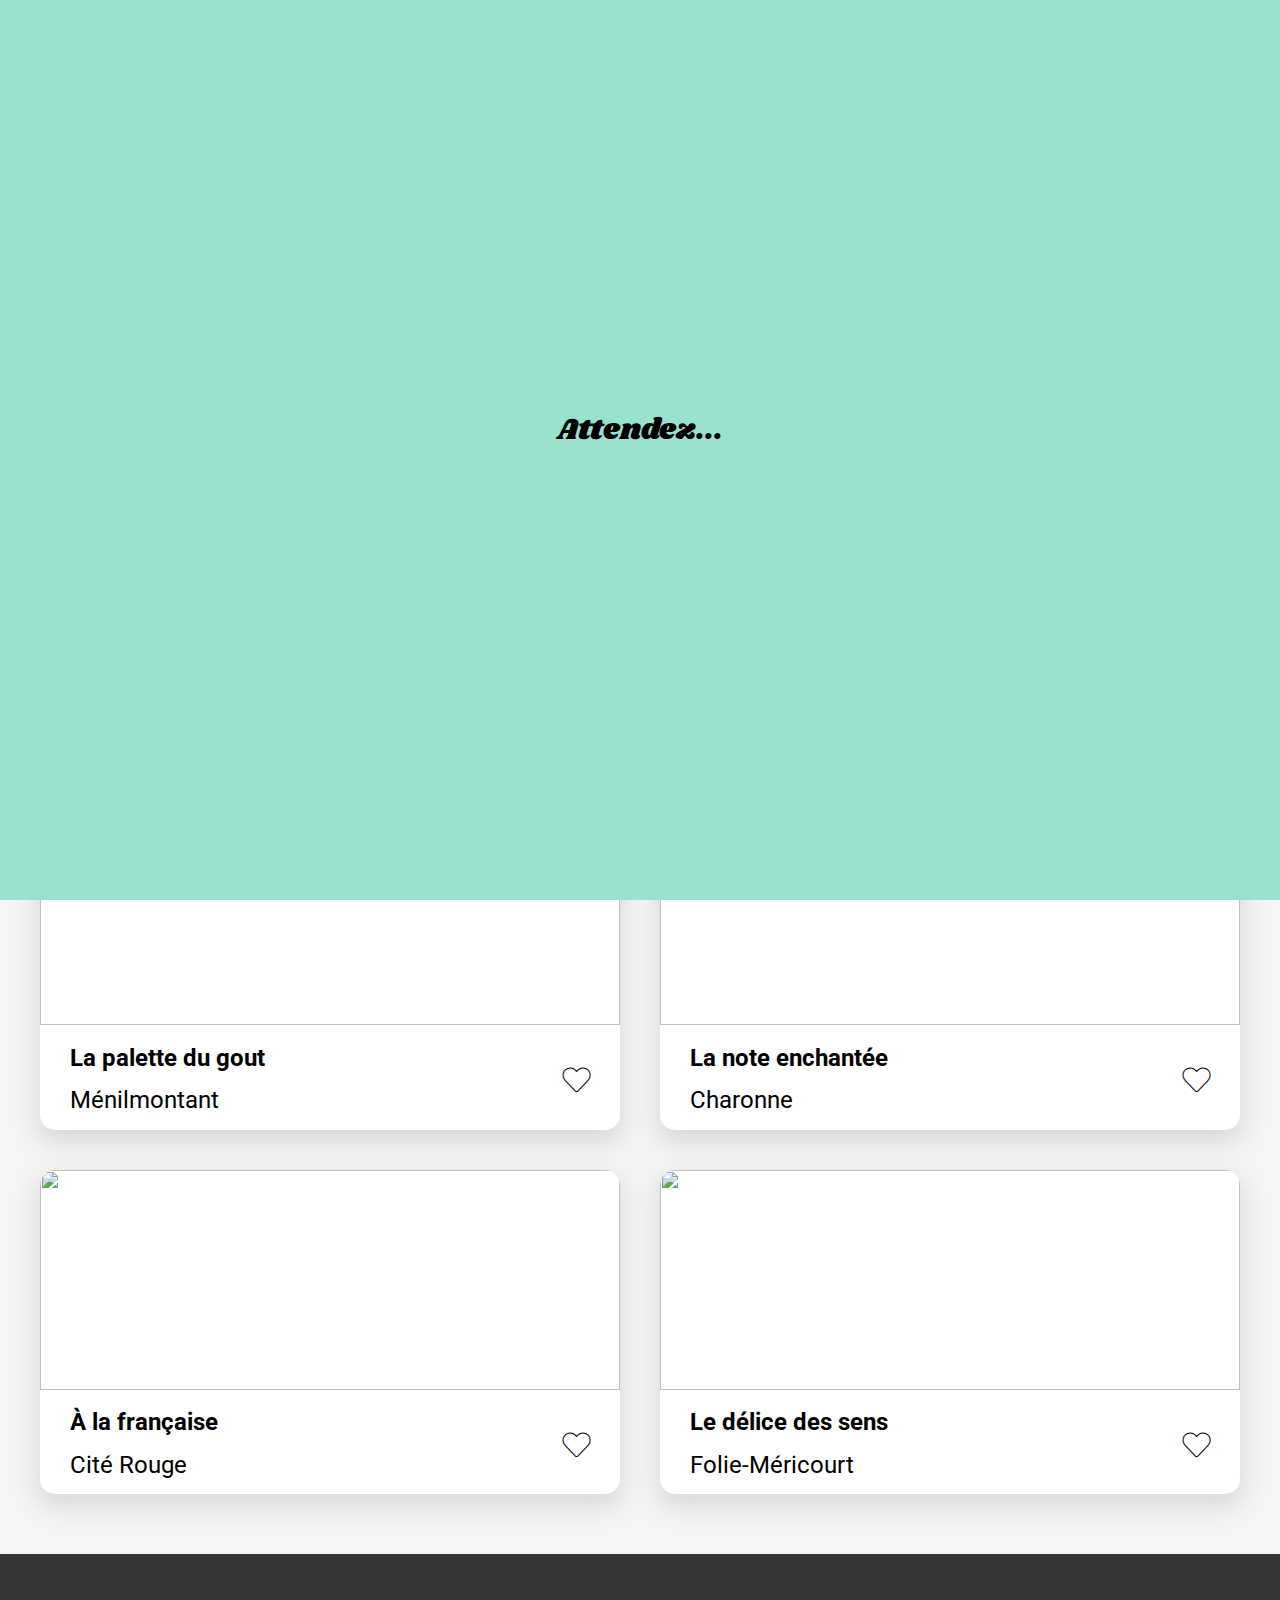
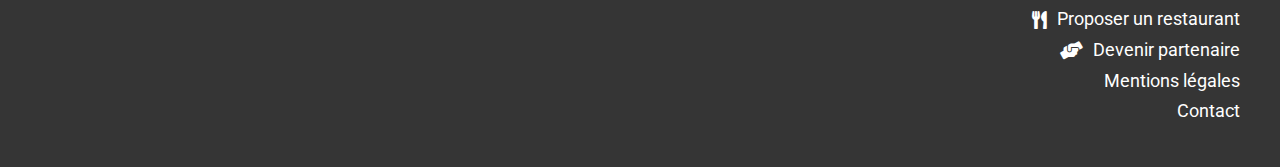
==== commit 7a3676b2: "Stylesheets divided up into SASS partials, but menu card animation classes not being generated corre" ====
--- a/index.html
+++ b/index.html
@@ -8,10 +8,7 @@
         <link rel="preconnect" href="https://fonts.gstatic.com" crossorigin>
         <link href="https://fonts.googleapis.com/css2?family=Roboto&family=Shrikhand&display=swap" rel="stylesheet"> 
         <link rel="stylesheet" href="https://cdnjs.cloudflare.com/ajax/libs/font-awesome/5.15.2/css/all.min.css"/>
-        <link rel="stylesheet" href="css/normalize.css">
-        <!-- <link rel="stylesheet" href="css/index.css"> -->
-        <link rel="stylesheet" href="scss/index.css">
-        <link rel="stylesheet" href="scss/header-footer.css">
+        <link rel="stylesheet" href="scss/styles.css">
     </head>
     <body>
         
@@ -32,7 +29,7 @@
                 <h1 class="intro__title">Réservez le menu qui vous convient</h1>
                 <p class="intro__subtitle">Découvrez des restaurants d'exception, séléctionnés par nos soins.</p>
                 <a href="#resto">
-                    <button class="button button--explore">
+                    <button class="button">
                         Explorer nos restaurants
                     </button>
                 </a>
@@ -41,21 +38,21 @@
                 <h2 class="overview__title">Fonctionnement</h2>
                 <div class="overview__wrapper">
                     <div class="overview__card-wrapper">
-                        <div class="overview__card card-1">
+                        <div class="overview__card oc-card-1">
                             <div class="circle circle-1">1</div>
                             <span class="overview__icon icon-1 fas fa-mobile-alt"></span>
                             <p class="overview__card-text">Choisissez un restaurant</p>
                         </div>
                     </div>
                     <div class="overview__card-wrapper">
-                        <div class="overview__card card-2">
+                        <div class="overview__card oc-card-2">
                             <div class="circle circle-2">2</div>
                             <span class="overview__icon icon-2 fas fa-list"></span>
                             <p class="overview__card-text">Composez votre menu</p>
                         </div>
                     </div>
                     <div class="overview__card-wrapper">
-                        <div class="overview__card card-3">
+                        <div class="overview__card oc-card-3">
                             <div class="circle circle-3">3</div>
                             <span class="overview__icon icon-3 fas fa-store"></span>
                             <p class="overview__card-text">Dégustez au restaurant</p>
@@ -77,7 +74,7 @@
                                     <h3 class="resto__card-title">La palette du gout</h3>
                                     <p class="resto__card-location">Ménilmontant</p>
                                 </div>
-                                <span class="heart-icon fa fa-heart"></span>
+                                <span class="heart-icon heart-icon--index fa fa-heart"></span>
                             </div>
                         </div>
                     </a>
@@ -92,7 +89,7 @@
                                     <h3 class="resto__card-title">La note enchantée</h3>
                                     <p class="resto__card-location">Charonne</p>
                                 </div>
-                                <span class="heart-icon fa fa-heart"></span>
+                                <span class="heart-icon heart-icon--index fa fa-heart"></span>
                             </div>
                         </div>
                     </a> 
@@ -106,7 +103,7 @@
                                     <h3 class="resto__card-title">À la française</h3>
                                     <p class="resto__card-location">Cité Rouge</p>
                                 </div>
-                                <span class="heart-icon fa fa-heart"></span>
+                                <span class="heart-icon heart-icon--index fa fa-heart"></span>
                             </div>
                         </div>
                     </a>
@@ -120,7 +117,7 @@
                                     <h3 class="resto__card-title">Le délice des sens</h3>
                                     <p class="resto__card-location">Folie-Méricourt</p>
                                 </div>
-                                <span class="heart-icon fa fa-heart"></span>
+                                <span class="heart-icon heart-icon--index fa fa-heart"></span>
                             </div>
                         </div>
                     </a>
--- a/scss/styles.css
+++ b/scss/styles.css
@@ -0,0 +1,1258 @@
+/*! normalize.css v8.0.0 | MIT License | github.com/necolas/normalize.css */
+/* Document
+   ========================================================================== */
+/**
+ * 1. Correct the line height in all browsers.
+ * 2. Prevent adjustments of font size after orientation changes in iOS.
+ */
+html {
+  line-height: 1.15;
+  /* 1 */
+  -webkit-text-size-adjust: 100%;
+  /* 2 */
+}
+
+/* Sections
+   ========================================================================== */
+/**
+ * Remove the margin in all browsers.
+ */
+body {
+  margin: 0;
+}
+
+/**
+ * Correct the font size and margin on `h1` elements within `section` and
+ * `article` contexts in Chrome, Firefox, and Safari.
+ */
+h1 {
+  font-size: 2em;
+  margin: 0.67em 0;
+}
+
+/* Grouping content
+   ========================================================================== */
+/**
+ * 1. Add the correct box sizing in Firefox.
+ * 2. Show the overflow in Edge and IE.
+ */
+hr {
+  box-sizing: content-box;
+  /* 1 */
+  height: 0;
+  /* 1 */
+  overflow: visible;
+  /* 2 */
+}
+
+/**
+ * 1. Correct the inheritance and scaling of font size in all browsers.
+ * 2. Correct the odd `em` font sizing in all browsers.
+ */
+pre {
+  font-family: monospace, monospace;
+  /* 1 */
+  font-size: 1em;
+  /* 2 */
+}
+
+/* Text-level semantics
+   ========================================================================== */
+/**
+ * Remove the gray background on active links in IE 10.
+ */
+a {
+  background-color: transparent;
+}
+
+/**
+ * 1. Remove the bottom border in Chrome 57-
+ * 2. Add the correct text decoration in Chrome, Edge, IE, Opera, and Safari.
+ */
+abbr[title] {
+  border-bottom: none;
+  /* 1 */
+  text-decoration: underline;
+  /* 2 */
+  text-decoration: underline dotted;
+  /* 2 */
+}
+
+/**
+ * Add the correct font weight in Chrome, Edge, and Safari.
+ */
+b,
+strong {
+  font-weight: bolder;
+}
+
+/**
+ * 1. Correct the inheritance and scaling of font size in all browsers.
+ * 2. Correct the odd `em` font sizing in all browsers.
+ */
+code,
+kbd,
+samp {
+  font-family: monospace, monospace;
+  /* 1 */
+  font-size: 1em;
+  /* 2 */
+}
+
+/**
+ * Add the correct font size in all browsers.
+ */
+small {
+  font-size: 80%;
+}
+
+/**
+ * Prevent `sub` and `sup` elements from affecting the line height in
+ * all browsers.
+ */
+sub,
+sup {
+  font-size: 75%;
+  line-height: 0;
+  position: relative;
+  vertical-align: baseline;
+}
+
+sub {
+  bottom: -0.25em;
+}
+
+sup {
+  top: -0.5em;
+}
+
+/* Embedded content
+   ========================================================================== */
+/**
+ * Remove the border on images inside links in IE 10.
+ */
+img {
+  border-style: none;
+}
+
+/* Forms
+   ========================================================================== */
+/**
+ * 1. Change the font styles in all browsers.
+ * 2. Remove the margin in Firefox and Safari.
+ */
+button,
+input,
+optgroup,
+select,
+textarea {
+  font-family: inherit;
+  /* 1 */
+  font-size: 100%;
+  /* 1 */
+  line-height: 1.15;
+  /* 1 */
+  margin: 0;
+  /* 2 */
+}
+
+/**
+ * Show the overflow in IE.
+ * 1. Show the overflow in Edge.
+ */
+button,
+input {
+  /* 1 */
+  overflow: visible;
+}
+
+/**
+ * Remove the inheritance of text transform in Edge, Firefox, and IE.
+ * 1. Remove the inheritance of text transform in Firefox.
+ */
+button,
+select {
+  /* 1 */
+  text-transform: none;
+}
+
+/**
+ * Correct the inability to style clickable types in iOS and Safari.
+ */
+button,
+[type=button],
+[type=reset],
+[type=submit] {
+  -webkit-appearance: button;
+}
+
+/**
+ * Remove the inner border and padding in Firefox.
+ */
+button::-moz-focus-inner,
+[type=button]::-moz-focus-inner,
+[type=reset]::-moz-focus-inner,
+[type=submit]::-moz-focus-inner {
+  border-style: none;
+  padding: 0;
+}
+
+/**
+ * Restore the focus styles unset by the previous rule.
+ */
+button:-moz-focusring,
+[type=button]:-moz-focusring,
+[type=reset]:-moz-focusring,
+[type=submit]:-moz-focusring {
+  outline: 1px dotted ButtonText;
+}
+
+/**
+ * Correct the padding in Firefox.
+ */
+fieldset {
+  padding: 0.35em 0.75em 0.625em;
+}
+
+/**
+ * 1. Correct the text wrapping in Edge and IE.
+ * 2. Correct the color inheritance from `fieldset` elements in IE.
+ * 3. Remove the padding so developers are not caught out when they zero out
+ *    `fieldset` elements in all browsers.
+ */
+legend {
+  box-sizing: border-box;
+  /* 1 */
+  color: inherit;
+  /* 2 */
+  display: table;
+  /* 1 */
+  max-width: 100%;
+  /* 1 */
+  padding: 0;
+  /* 3 */
+  white-space: normal;
+  /* 1 */
+}
+
+/**
+ * Add the correct vertical alignment in Chrome, Firefox, and Opera.
+ */
+progress {
+  vertical-align: baseline;
+}
+
+/**
+ * Remove the default vertical scrollbar in IE 10+.
+ */
+textarea {
+  overflow: auto;
+}
+
+/**
+ * 1. Add the correct box sizing in IE 10.
+ * 2. Remove the padding in IE 10.
+ */
+[type=checkbox],
+[type=radio] {
+  box-sizing: border-box;
+  /* 1 */
+  padding: 0;
+  /* 2 */
+}
+
+/**
+ * Correct the cursor style of increment and decrement buttons in Chrome.
+ */
+[type=number]::-webkit-inner-spin-button,
+[type=number]::-webkit-outer-spin-button {
+  height: auto;
+}
+
+/**
+ * 1. Correct the odd appearance in Chrome and Safari.
+ * 2. Correct the outline style in Safari.
+ */
+[type=search] {
+  -webkit-appearance: textfield;
+  /* 1 */
+  outline-offset: -2px;
+  /* 2 */
+}
+
+/**
+ * Remove the inner padding in Chrome and Safari on macOS.
+ */
+[type=search]::-webkit-search-decoration {
+  -webkit-appearance: none;
+}
+
+/**
+ * 1. Correct the inability to style clickable types in iOS and Safari.
+ * 2. Change font properties to `inherit` in Safari.
+ */
+::-webkit-file-upload-button {
+  -webkit-appearance: button;
+  /* 1 */
+  font: inherit;
+  /* 2 */
+}
+
+/* Interactive
+   ========================================================================== */
+/*
+ * Add the correct display in Edge, IE 10+, and Firefox.
+ */
+details {
+  display: block;
+}
+
+/*
+ * Add the correct display in all browsers.
+ */
+summary {
+  display: list-item;
+}
+
+/* Misc
+   ========================================================================== */
+/**
+ * Add the correct display in IE 10+.
+ */
+template {
+  display: none;
+}
+
+/**
+ * Add the correct display in IE 10.
+ */
+[hidden] {
+  display: none;
+}
+
+/* MAKE THE TOTAL SIZE OF ANY BOX BE SPREAD BETWEEN ITS CONTENT AND ITS BORDERS */
+html {
+  box-sizing: border-box;
+}
+
+*, *:before, *:after {
+  box-sizing: inherit;
+}
+
+:root {
+  font-family: Roboto;
+  font-size: 14px;
+}
+
+a {
+  text-decoration: none;
+}
+a:hover {
+  cursor: pointer;
+}
+a:visited {
+  color: inherit;
+}
+
+.header {
+  display: flex;
+  justify-content: center;
+  width: 100%;
+}
+.header__arrow-container {
+  position: absolute;
+  left: 20px;
+  top: 25px;
+}
+.header__logo {
+  margin: 20px 0 10px 0;
+  width: 45%;
+}
+
+.footer {
+  background: #353535;
+  padding: 20px;
+  padding-bottom: 30px;
+  display: flex;
+  flex-direction: column;
+  color: white;
+}
+@media (min-width: 415px) {
+  .footer {
+    padding: 40px;
+    align-items: flex-end;
+  }
+}
+.footer__link {
+  display: flex;
+  align-items: center;
+  color: white;
+  width: max-content;
+}
+.footer__link:hover {
+  text-decoration: underline;
+}
+.footer__logo {
+  filter: brightness(10000%);
+  width: 28%;
+  margin-bottom: 10px;
+}
+.footer__icon {
+  padding-right: 10px;
+}
+.footer__text {
+  margin: 5px 0 5px 0;
+}
+
+@media (min-width: 415px) {
+  :root :root {
+    font-size: 16px;
+  }
+}
+
+/* || LOADING SCREEN */
+body {
+  overflow: hidden;
+  animation: unhide 4s ease-in 0.1s forwards;
+}
+@keyframes unhide {
+  /* Make scrollbar visible again once page has loaded */
+  100% {
+    overflow-y: visible;
+  }
+}
+
+.loading-screen {
+  display: flex;
+  flex-direction: column;
+  justify-content: center;
+  align-items: center;
+  position: absolute;
+  left: 0;
+  top: 0;
+  bottom: 0;
+  width: 100vw;
+  height: 100vh;
+  background: #99E2D0;
+  animation: loading 4s linear 1 forwards, disappear 1s linear 3s 1 forwards;
+  font-family: Shrikhand;
+  font-size: 30px;
+  z-index: 2;
+}
+@keyframes loading {
+  /* Cover whole screen during loading animation */
+  99.99% {
+    background: #99E2D0;
+  }
+  100% {
+    background: transparent;
+  }
+}
+@keyframes disappear {
+  /* Remove loading screen to enable main page */
+  100% {
+    left: -999999px;
+    width: 0;
+    height: 0;
+  }
+}
+.loading-screen__spinner {
+  width: 10px;
+  height: 10px;
+  border-radius: 50%;
+  display: block;
+  margin: 15px auto;
+  position: relative;
+  color: #9356DC;
+  left: -100px;
+  box-sizing: border-box;
+  animation: spinner 3s linear 2;
+}
+@keyframes spinner {
+  0% {
+    box-shadow: 0px 0 rgba(255, 255, 255, 0), 0px 0 rgba(255, 255, 255, 0), 0px 0 rgba(255, 255, 255, 0), 0px 0 rgba(255, 255, 255, 0);
+  }
+  12% {
+    box-shadow: 100px 0 #9356DC, 0px 0 rgba(255, 255, 255, 0), 0px 0 rgba(255, 255, 255, 0), 0px 0 rgba(255, 255, 255, 0);
+  }
+  25% {
+    box-shadow: 110px 0 #9356DC, 100px 0 #9356DC, 0px 0 rgba(255, 255, 255, 0), 0px 0 rgba(255, 255, 255, 0);
+  }
+  36% {
+    box-shadow: 120px 0 #9356DC, 110px 0 #9356DC, 100px 0 #9356DC, 0px 0 rgba(255, 255, 255, 0);
+  }
+  50% {
+    box-shadow: 130px 0 #9356DC, 120px 0 #9356DC, 110px 0 #9356DC, 100px 0 #9356DC;
+  }
+  62% {
+    box-shadow: 200px 0 rgba(255, 255, 255, 0), 130px 0 #9356DC, 120px 0 #9356DC, 110px 0 #9356DC;
+  }
+  75% {
+    box-shadow: 200px 0 rgba(255, 255, 255, 0), 200px 0 rgba(255, 255, 255, 0), 130px 0 #9356DC, 120px 0 #9356DC;
+  }
+  87% {
+    box-shadow: 200px 0 rgba(255, 255, 255, 0), 200px 0 rgba(255, 255, 255, 0), 200px 0 rgba(255, 255, 255, 0), 130px 0 #9356DC;
+  }
+  100% {
+    box-shadow: 200px 0 rgba(255, 255, 255, 0), 200px 0 rgba(255, 255, 255, 0), 200px 0 rgba(255, 255, 255, 0), 200px 0 rgba(255, 255, 255, 0);
+  }
+}
+
+/* || LOCATION */
+.location {
+  display: flex;
+  justify-content: center;
+  background: linear-gradient(#d0d0d0, #eaeaea 10%);
+}
+.location__container {
+  position: relative;
+  width: max-content;
+}
+@media (min-width: 415px) {
+  .location__container {
+    font-size: 1.5em;
+  }
+}
+@media (min-width: 1000px) {
+  .location__container {
+    font-size: 2em;
+  }
+}
+.location__icon {
+  display: flex;
+  justify-content: center;
+  align-items: center;
+  margin-right: 20px;
+  position: absolute;
+  left: -30px;
+  top: 12px;
+}
+@media (min-width: 415px) {
+  .location__icon {
+    left: -50px;
+    top: 20px;
+  }
+}
+@media (min-width: 1000px) {
+  .location__icon {
+    top: 25px;
+  }
+}
+
+/* || INTRO */
+.intro {
+  display: flex;
+  flex-direction: column;
+  align-items: center;
+  background: #f5f5f5;
+  padding-bottom: 40px;
+}
+.intro__title {
+  margin: 10px 0 0 0;
+  text-align: center;
+  padding: 20px;
+  font-size: 20px;
+}
+@media (min-width: 415px) {
+  .intro__title {
+    font-size: 28px;
+  }
+}
+@media (min-width: 1000px) {
+  .intro__title {
+    font-size: 40px;
+  }
+}
+.intro__subtitle {
+  text-align: center;
+  font-size: 16px;
+  margin: 0 20px 10px 20px;
+}
+@media (min-width: 415px) {
+  .intro__subtitle {
+    font-size: 20px;
+  }
+}
+
+/* || OVERVIEW */
+.overview {
+  display: flex;
+  flex-direction: column;
+  padding-bottom: 50px;
+  padding-top: 20px;
+}
+@media (min-width: 415px) {
+  .overview {
+    padding: 20px;
+  }
+}
+@media (min-width: 1000px) {
+  .overview {
+    padding-bottom: 40px;
+    gap: 30px;
+  }
+}
+.overview__title {
+  margin-left: 20px;
+}
+@media (min-width: 415px) {
+  .overview__title {
+    align-self: flex-start;
+  }
+}
+@media (min-width: 415px) {
+  .overview__wrapper {
+    display: flex;
+    flex-direction: row;
+    flex-wrap: wrap;
+    justify-content: center;
+  }
+}
+@media (min-width: 1000px) {
+  .overview__wrapper {
+    gap: 30px;
+  }
+}
+.overview__card-wrapper {
+  display: flex;
+  align-items: center;
+}
+@media (min-width: 415px) {
+  .overview__card-wrapper {
+    width: max-content;
+  }
+}
+.overview__card {
+  display: flex;
+  align-items: center;
+  background: #f5f5f5;
+  border-radius: 25px;
+  padding: 8px;
+  margin: 15px 15px 5px 25px;
+  width: 100%;
+  box-shadow: 0 10px 25px 3px HSL(0, 0%, 85%);
+  position: relative;
+  animation: highlight-card 3s ease-out 6s;
+  /* Animate card colours on page load */
+}
+@keyframes highlight-card {
+  50% {
+    background: #f4ecfe;
+    box-shadow: 0 10px 10px 0px HSL(0, 0%, 75%);
+  }
+  100% {
+    background: #f5f5f5;
+  }
+}
+@media (min-width: 1000px) {
+  .overview__card {
+    padding-left: 30px;
+  }
+}
+.overview__card-text {
+  font-weight: bold;
+}
+@media (min-width: 415px) {
+  .overview__card-text {
+    margin-right: 20px;
+  }
+}
+@media (min-width: 1000px) {
+  .overview__card-text {
+    padding-right: 20px;
+  }
+}
+.overview__icon {
+  animation: highlight-icon 3s ease-out 6s;
+  /* Animate card icon colours on page load */
+  margin: 20px;
+  color: grey;
+}
+@keyframes highlight-icon {
+  50% {
+    color: #9356DC;
+  }
+  100% {
+    color: grey;
+  }
+}
+@media (min-width: 1000px) {
+  .overview__icon {
+    font-size: 1.5em;
+  }
+}
+
+/* || ANIMATION CLASSES */
+/* Create animation classes for overview cards */
+.oc-card-1 {
+  animation-delay: 4s;
+}
+
+.oc-card-2 {
+  animation-delay: 6s;
+}
+
+.oc-card-3 {
+  animation-delay: 8s;
+  animation-fill-mode: forwards;
+  animation: highlight-card-end 3s ease-out 9s forwards;
+}
+@keyframes highlight-card-end {
+  /* maintain end state */
+  100% {
+    background: #f4ecfe;
+  }
+}
+
+/* Create animation classes for icons */
+.icon-1 {
+  animation-delay: 4s;
+}
+
+.icon-2 {
+  animation-delay: 6s;
+}
+
+.icon-3 {
+  animation-delay: 8s;
+  animation: highlight-icon-end 3s ease-out 8s forwards;
+}
+@keyframes highlight-icon-end {
+  /* maintain end state */
+  100% {
+    color: #9356DC;
+  }
+}
+
+.circle {
+  background: #9356DC;
+  width: 20px;
+  height: 20px;
+  border-radius: 50%;
+  color: white;
+  display: flex;
+  justify-content: center;
+  align-items: center;
+  font-size: 0.75em;
+  position: absolute;
+  left: -10px;
+  animation: highlighted-circle 3s ease-out;
+  /* Animate circle colour on page load */
+}
+@keyframes highlighted-circle {
+  50% {
+    background: #FF79DA;
+  }
+}
+@media (min-width: 1000px) {
+  .circle {
+    width: 40px;
+    height: 40px;
+    font-size: 1.5em;
+    left: -20px;
+  }
+}
+
+/* Create animation classes for circles */
+.circle-1 {
+  animation-delay: 4s;
+  animation-fill-mode: none;
+}
+
+.circle-2 {
+  animation-delay: 6s;
+  animation-fill-mode: none;
+}
+
+.circle-3 {
+  animation-delay: 8s;
+  animation-fill-mode: none;
+}
+
+/* || RESTAURANT CARDS */
+.resto {
+  background: #f5f5f5;
+  padding-top: 28px;
+  padding-bottom: 40px;
+}
+@media (min-width: 415px) {
+  .resto {
+    padding: 20px;
+  }
+}
+.resto__title {
+  margin-left: 20px;
+}
+.resto__wrapper {
+  margin-top: 25px;
+}
+@media (min-width: 1000px) {
+  .resto__wrapper {
+    display: flex;
+    flex-wrap: wrap;
+    justify-content: center;
+  }
+}
+.resto__link {
+  color: black;
+}
+@media (min-width: 1000px) {
+  .resto__link {
+    flex-basis: 50%;
+  }
+}
+.resto__card {
+  background: white;
+  border-radius: 15px;
+  margin: 0 20px 15px 20px;
+  overflow: hidden;
+  box-shadow: 0 10px 25px 3px HSL(0, 0%, 85%);
+}
+@media (min-width: 415px) {
+  .resto__card {
+    margin-bottom: 40px;
+  }
+}
+.resto__img-box {
+  position: relative;
+}
+.resto__img {
+  position: relative;
+  height: 160px;
+  width: 100%;
+  object-fit: cover;
+}
+@media (min-width: 415px) {
+  .resto__img {
+    height: 220px;
+  }
+}
+.resto__img-label {
+  background: #99E2D0;
+  color: #249376;
+  width: min-content;
+  padding: 5px 10px 5px 10px;
+  border-radius: 2px;
+  position: absolute;
+  top: 0px;
+  right: 10px;
+  z-index: 1;
+}
+.resto__card-details {
+  display: flex;
+  align-items: center;
+  padding: 15px;
+  height: 65px;
+}
+@media (min-width: 1000px) {
+  .resto__card-details {
+    height: 100px;
+    padding: 30px;
+  }
+}
+.resto__card-text {
+  margin-right: auto;
+}
+@media (min-width: 1000px) {
+  .resto__card-text {
+    display: flex;
+    flex-direction: column;
+    gap: 10px;
+  }
+}
+.resto__card-title, .resto__card-location {
+  font-size: 14px;
+  margin: 0;
+}
+@media (min-width: 415px) {
+  .resto__card-title, .resto__card-location {
+    font-size: 18px;
+  }
+}
+@media (min-width: 1160px) {
+  .resto__card-title, .resto__card-location {
+    font-size: 24px;
+  }
+}
+.resto__card-title {
+  padding-bottom: 5px;
+}
+
+@media (min-width: 450px) {
+  :root {
+    font-size: 16px;
+  }
+}
+@media (min-width: 760px) {
+  :root {
+    font-size: 18px;
+  }
+}
+
+.resto-preview__img {
+  width: 100%;
+  height: 250px;
+  z-index: 0;
+  overflow: hidden;
+  object-fit: cover;
+}
+
+.resto-title {
+  border-top-left-radius: 35px;
+  border-top-right-radius: 35px;
+  background: #f5f5f5;
+  z-index: 1;
+  padding: 10px 0 10px 0;
+  position: relative;
+  top: -35px;
+  display: flex;
+  justify-content: center;
+  align-items: center;
+  margin-bottom: -60px;
+}
+@media (min-width: 1400px) {
+  .resto-title {
+    font-size: 30px;
+  }
+}
+.resto-title__text {
+  font-family: Shrikhand;
+  margin: 30px 20px 20px 20px;
+  font-weight: normal;
+}
+
+/* MENU SECTION */
+.menu {
+  background: #f5f5f5;
+  padding-bottom: 20px;
+}
+@media (min-width: 450px) {
+  .menu {
+    margin-bottom: -20px;
+  }
+}
+@media (min-width: 760px) {
+  .menu {
+    margin-bottom: -30px;
+  }
+}
+@media (min-width: 1400px) {
+  .menu {
+    display: flex;
+    justify-content: center;
+    padding: 30px;
+  }
+}
+.menu__subheading {
+  padding: 20px 0 0 0;
+  font-size: 16px;
+  font-weight: normal;
+  margin: 5px 20px;
+}
+@media (min-width: 450px) {
+  .menu__subheading {
+    font-size: 18px;
+  }
+}
+@media (min-width: 760px) {
+  .menu__subheading {
+    font-size: 20px;
+  }
+}
+.menu__underline {
+  background: #99E2D0;
+  width: 40px;
+  height: 3px;
+  margin-left: 20px;
+  margin-bottom: 15px;
+}
+@media (min-width: 1400px) {
+  .menu__underline {
+    margin-bottom: 40px;
+  }
+}
+@media (min-width: 1400px) {
+  .menu__starter-container, .menu__main-container, .menu__dessert-container {
+    width: 33.33%;
+  }
+}
+.menu__card {
+  background: white;
+  border-radius: 15px;
+  margin: 14px 10px;
+  box-shadow: 0 10px 25px 3px HSL(0, 0%, 85%);
+  display: flex;
+  overflow: hidden;
+  cursor: pointer;
+  position: relative;
+  opacity: 0;
+  animation: fade 1.5s cubic-bezier(0.215, 0.61, 0.355, 1) forwards;
+}
+@keyframes fade {
+  0% {
+    bottom: -20px;
+  }
+  20% {
+    opacity: 0;
+  }
+  100% {
+    opacity: 1;
+    bottom: 0;
+  }
+}
+@media (min-width: 450px) {
+  .menu__card {
+    margin: 20px 40px;
+  }
+}
+@media (min-width: 760px) {
+  .menu__card {
+    margin: 30px 50px;
+  }
+}
+@media (min-width: 1400px) {
+  .menu__card {
+    margin: 20px 10px;
+  }
+}
+.menu__text {
+  display: flex;
+  flex-direction: column;
+  justify-content: center;
+  margin-right: auto;
+  padding: 12px;
+  flex: 0 2 1;
+  text-overflow: ellipsis;
+  white-space: nowrap;
+  overflow: hidden;
+}
+.menu__dish-title {
+  font-size: 16px;
+  padding-bottom: 8px;
+}
+@media (min-width: 450px) {
+  .menu__dish-title {
+    font-size: 18px;
+  }
+}
+@media (min-width: 760px) {
+  .menu__dish-title {
+    font-size: 20px;
+  }
+}
+.menu__dish-title, .menu__dish-details {
+  margin: 0;
+  text-overflow: ellipsis;
+  white-space: nowrap;
+  overflow: hidden;
+  width: 100%;
+}
+@media (min-width: 760px) {
+  .menu__dish-title, .menu__dish-details {
+    padding: 10px;
+  }
+}
+@media (min-width: 1400px) {
+  .menu__dish-title, .menu__dish-details {
+    padding: 5px;
+  }
+}
+.menu__price-container {
+  display: flex;
+  flex-direction: column;
+  justify-content: flex-end;
+  flex: 2 1 1;
+  padding: 10px;
+  position: relative;
+  right: 0;
+  transition: right 0.6s ease-out 0.2s;
+}
+@media (min-width: 450px) {
+  .menu__price-container {
+    padding: 20px;
+  }
+}
+@media (min-width: 760px) {
+  .menu__price-container {
+    padding-right: 50px;
+    transition-delay: 0s;
+  }
+}
+@media (min-width: 1400px) {
+  .menu__price-container {
+    padding: 0 20px 15px 0;
+    transition-delay: 0.1s;
+  }
+}
+.menu__price {
+  transition: width 0.6s ease-out 0.2s;
+  font-weight: bold;
+  margin: 0;
+  width: 30px;
+  position: relative;
+}
+.menu__tick-container {
+  background: #99E2D0;
+  width: 60px;
+  height: 100%;
+  color: white;
+  font-size: 1.5em;
+  display: flex;
+  justify-content: center;
+  align-items: center;
+  position: absolute;
+  right: -60px;
+  transition: right 1s ease-out;
+}
+@media (min-width: 760px) {
+  .menu__tick-container {
+    width: 200px;
+    right: -200px;
+    font-size: 2em;
+  }
+}
+@media (min-width: 1400px) {
+  .menu__tick-container {
+    width: 100px;
+    right: -100px;
+  }
+}
+.menu__tick {
+  transition: all 1s ease-out;
+}
+.menu__card:hover .menu__tick-container {
+  right: 0px;
+}
+.menu__card:hover .menu__price {
+  width: 100px;
+}
+.menu__card:hover .menu__tick {
+  transform: rotate(360deg);
+}
+@media (min-width: 760px) {
+  .menu__card:hover .menu__price {
+    width: 220px;
+  }
+}
+@media (min-width: 1400px) {
+  .menu__card:hover .menu__price {
+    width: 140px;
+  }
+}
+
+/* create classes for card animations */
+.card-1 {
+  animation-delay: 0.2s;
+}
+
+.card-2 {
+  animation-delay: 0.5s;
+}
+
+.card-3 {
+  animation-delay: 0.5s;
+}
+
+.card-4 {
+  animation-delay: 0.5s;
+}
+
+.card-5 {
+  animation-delay: 0.5s;
+}
+
+.card-6 {
+  animation-delay: 0.5s;
+}
+
+.card-7 {
+  animation-delay: 0.5s;
+}
+
+.card-8 {
+  animation-delay: 0.5s;
+}
+
+.card-9 {
+  animation-delay: 0.5s;
+}
+
+.card-10 {
+  animation-delay: 0.5s;
+}
+
+.order {
+  display: flex;
+  justify-content: center;
+  padding-bottom: 30px;
+  background: #f5f5f5;
+}
+
+.button {
+  display: flex;
+  align-items: center;
+  color: white;
+  border-radius: 45px;
+  border: none;
+  background: linear-gradient(#FF79DA, #9356DC);
+  box-shadow: 0 10px 25px 3px HSL(0, 0%, 85%);
+  padding: 15px 40px;
+  transition: background-color, box-shadow 0.4s ease-out;
+  margin: 10px 0 20px 0;
+}
+.button:hover {
+  background: #FF79DA;
+  box-shadow: 0 10px 10px 0 HSL(0, 0%, 75%);
+  cursor: pointer;
+}
+@media (min-width: 415px) {
+  .button {
+    padding: 20px;
+  }
+}
+@media (min-width: 450px) {
+  .button {
+    margin: 20px 0 40px 0;
+  }
+}
+@media (min-width: 760px) {
+  .button {
+    font-size: 22px;
+    padding: 20px 50px;
+  }
+}
+@media (min-width: 1000px) {
+  .button {
+    margin-top: 20px;
+  }
+}
+
+.heart-icon {
+  -webkit-text-stroke-width: 1px;
+  -webkit-text-stroke-color: black;
+  transition: color 0.3s ease-in;
+}
+.heart-icon:hover {
+  color: #9356DC;
+  -webkit-text-stroke-width: 1px;
+  -webkit-text-stroke-color: #9356DC;
+  cursor: pointer;
+}
+
+.heart-icon--index {
+  font-size: 1.5em;
+  color: white;
+}
+@media (min-width: 1000px) {
+  .heart-icon--index {
+    margin-left: 20px;
+  }
+}
+
+.heart-icon--menu {
+  font-size: 1.8em;
+  margin: 0 20px 0 10px;
+  color: #f5f5f5;
+}
+
+/*# sourceMappingURL=styles.css.map */
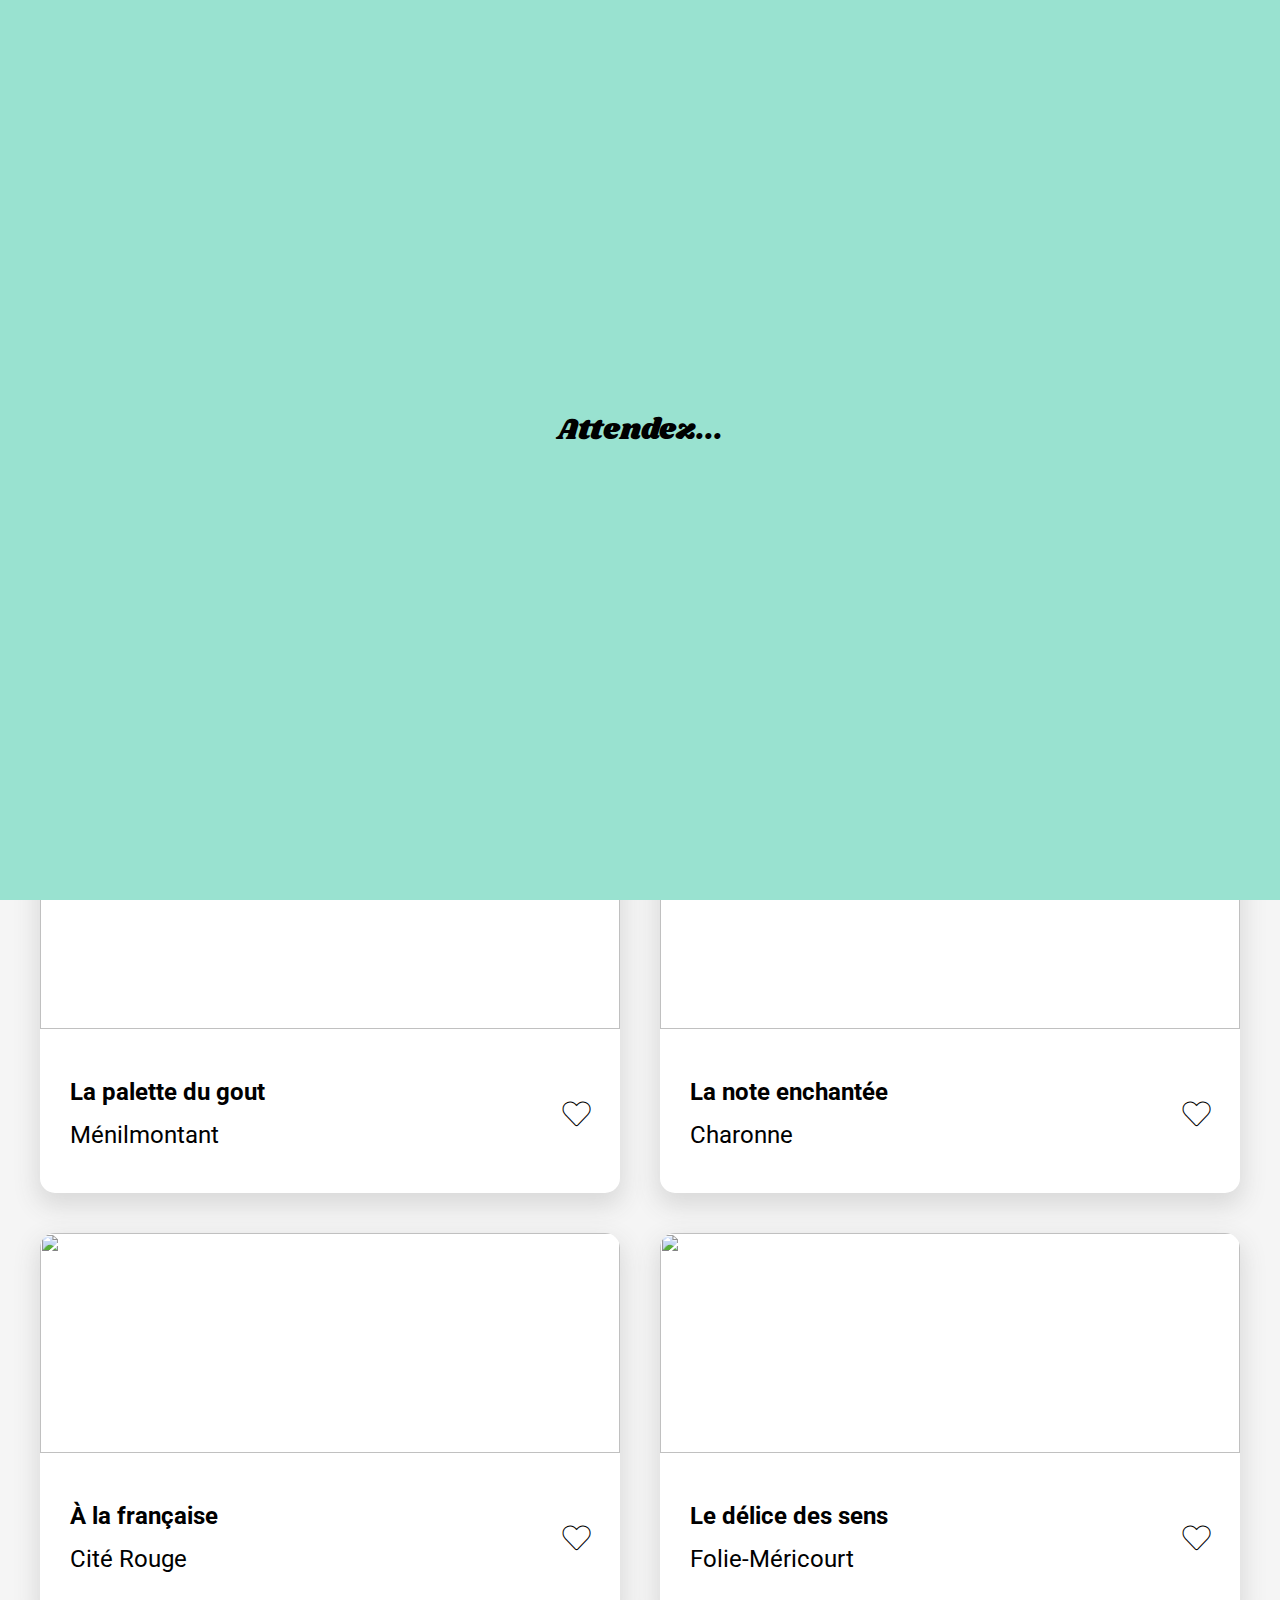
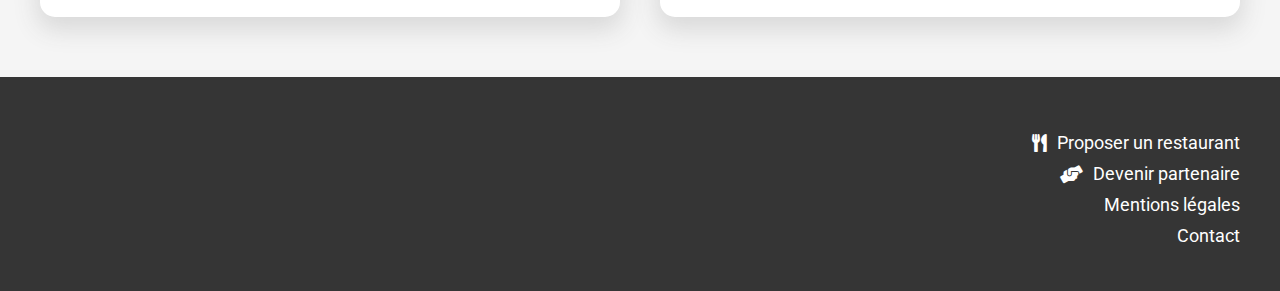
==== commit 84e74197: "File structure updated and animation bug fixed." ====
--- a/index.html
+++ b/index.html
@@ -8,7 +8,7 @@
         <link rel="preconnect" href="https://fonts.gstatic.com" crossorigin>
         <link href="https://fonts.googleapis.com/css2?family=Roboto&family=Shrikhand&display=swap" rel="stylesheet"> 
         <link rel="stylesheet" href="https://cdnjs.cloudflare.com/ajax/libs/font-awesome/5.15.2/css/all.min.css"/>
-        <link rel="stylesheet" href="scss/styles.css">
+        <link rel="stylesheet" href="css/main.css">
     </head>
     <body>
         
--- a/css/main.css
+++ b/css/main.css
@@ -0,0 +1,1592 @@
+article,
+aside,
+details,
+figcaption,
+figure,
+footer,
+header,
+hgroup,
+nav,
+section,
+summary {
+  display: block;
+}
+
+audio,
+canvas,
+video {
+  display: inline-block;
+}
+
+audio:not([controls]) {
+  display: none;
+  height: 0;
+}
+
+[hidden], template {
+  display: none;
+}
+
+html {
+  background: #f5f5f5;
+  color: #000;
+  -webkit-text-size-adjust: 100%;
+  -ms-text-size-adjust: 100%;
+}
+
+html,
+button,
+input,
+select,
+textarea {
+  font-family: sans-serif;
+}
+
+body {
+  margin: 0;
+}
+
+a {
+  background: transparent;
+}
+
+a:focus {
+  outline: thin dotted;
+}
+
+a:hover, a:active {
+  outline: 0;
+}
+
+h1 {
+  font-size: 2em;
+  margin: 0.67em 0;
+}
+
+h2 {
+  font-size: 1.5em;
+  margin: 0.83em 0;
+}
+
+h3 {
+  font-size: 1.17em;
+  margin: 1em 0;
+}
+
+h4 {
+  font-size: 1em;
+  margin: 1.33em 0;
+}
+
+h5 {
+  font-size: 0.83em;
+  margin: 1.67em 0;
+}
+
+h6 {
+  font-size: 0.75em;
+  margin: 2.33em 0;
+}
+
+abbr[title] {
+  border-bottom: 1px dotted;
+}
+
+b,
+strong {
+  font-weight: bold;
+}
+
+dfn {
+  font-style: italic;
+}
+
+mark {
+  background: #ff0;
+  color: #000;
+}
+
+code,
+kbd,
+pre,
+samp {
+  font-family: monospace, serif;
+  font-size: 1em;
+}
+
+pre {
+  white-space: pre;
+  white-space: pre-wrap;
+  word-wrap: break-word;
+}
+
+q {
+  quotes: "\201C" "\201D" "\2018" "\2019";
+}
+
+q:before, q:after {
+  content: '';
+  content: none;
+}
+
+small {
+  font-size: 80%;
+}
+
+sub,
+sup {
+  font-size: 75%;
+  line-height: 0;
+  position: relative;
+  vertical-align: baseline;
+}
+
+sup {
+  top: -0.5em;
+}
+
+sub {
+  bottom: -0.25em;
+}
+
+img {
+  border: 0;
+}
+
+svg:not(:root) {
+  overflow: hidden;
+}
+
+figure {
+  margin: 0;
+}
+
+fieldset {
+  border: 1px solid #c0c0c0;
+  margin: 0 2px;
+  padding: 0.35em 0.625em 0.75em;
+}
+
+legend {
+  border: 0;
+  padding: 0;
+  white-space: normal;
+}
+
+button,
+input,
+select,
+textarea {
+  font-family: inherit;
+  font-size: 100%;
+  margin: 0;
+  vertical-align: baseline;
+}
+
+button, input {
+  line-height: normal;
+}
+
+button,
+select {
+  text-transform: none;
+}
+
+button,
+html input[type="button"],
+input[type="reset"],
+input[type="submit"] {
+  -webkit-appearance: button;
+  cursor: pointer;
+}
+
+button[disabled],
+input[disabled] {
+  cursor: default;
+}
+
+button::-moz-focus-inner, input::-moz-focus-inner {
+  border: 0;
+  padding: 0;
+}
+
+textarea {
+  overflow: auto;
+  vertical-align: top;
+}
+
+table {
+  border-collapse: collapse;
+  border-spacing: 0;
+}
+
+input[type="search"] {
+  -webkit-appearance: textfield;
+  -webkit-box-sizing: content-box;
+  box-sizing: content-box;
+}
+
+input[type="search"]::-webkit-search-cancel-button, input[type="search"]::-webkit-search-decoration {
+  -webkit-appearance: none;
+}
+
+input[type="checkbox"], input[type="radio"] {
+  -webkit-box-sizing: border-box;
+          box-sizing: border-box;
+  padding: 0;
+}
+
+:root {
+  font-family: Roboto;
+  font-size: 14px;
+}
+
+a {
+  text-decoration: none;
+}
+
+a:hover {
+  cursor: pointer;
+}
+
+a:visited {
+  color: inherit;
+}
+
+.button {
+  display: -webkit-box;
+  display: -ms-flexbox;
+  display: flex;
+  -webkit-box-align: center;
+      -ms-flex-align: center;
+          align-items: center;
+  color: white;
+  border-radius: 45px;
+  border: none;
+  background: -webkit-gradient(linear, left top, left bottom, from(#FF79DA), to(#9356DC));
+  background: linear-gradient(#FF79DA, #9356DC);
+  -webkit-box-shadow: 0 10px 25px 3px HSL(0, 0%, 85%);
+          box-shadow: 0 10px 25px 3px HSL(0, 0%, 85%);
+  padding: 15px 40px;
+  -webkit-transition: background-color, -webkit-box-shadow 0.4s ease-out;
+  transition: background-color, -webkit-box-shadow 0.4s ease-out;
+  transition: background-color, box-shadow 0.4s ease-out;
+  transition: background-color, box-shadow 0.4s ease-out, -webkit-box-shadow 0.4s ease-out;
+  margin: 10px 0 20px 0;
+}
+
+.button:hover {
+  background: #FF79DA;
+  -webkit-box-shadow: 0 10px 10px 0 HSL(0, 0%, 75%);
+          box-shadow: 0 10px 10px 0 HSL(0, 0%, 75%);
+  cursor: pointer;
+}
+
+@media (min-width: 415px) {
+  .button {
+    padding: 20px;
+  }
+}
+
+@media (min-width: 450px) {
+  .button {
+    margin: 20px 0 40px 0;
+  }
+}
+
+@media (min-width: 760px) {
+  .button {
+    font-size: 22px;
+    padding: 20px 50px;
+  }
+}
+
+@media (min-width: 1000px) {
+  .button {
+    margin-top: 20px;
+  }
+}
+
+.heart-icon {
+  -webkit-text-stroke-width: 1px;
+  -webkit-text-stroke-color: black;
+  -webkit-transition: color 0.3s ease-in;
+  transition: color 0.3s ease-in;
+}
+
+.heart-icon:hover {
+  color: #9356DC;
+  -webkit-text-stroke-width: 1px;
+  -webkit-text-stroke-color: #9356DC;
+  cursor: pointer;
+}
+
+.heart-icon--index {
+  font-size: 1.5em;
+  color: white;
+}
+
+@media (min-width: 1000px) {
+  .heart-icon--index {
+    margin-left: 20px;
+  }
+}
+
+.heart-icon--menu {
+  font-size: 1.8em;
+  margin: 0 20px 0 10px;
+  color: #f5f5f5;
+}
+
+.header {
+  display: -webkit-box;
+  display: -ms-flexbox;
+  display: flex;
+  -webkit-box-pack: center;
+      -ms-flex-pack: center;
+          justify-content: center;
+  width: 100%;
+}
+
+.header__arrow-container {
+  position: absolute;
+  left: 20px;
+  top: 25px;
+}
+
+.header__logo {
+  margin: 20px 0 10px 0;
+  width: 45%;
+}
+
+.footer {
+  background: #353535;
+  padding: 20px;
+  padding-bottom: 30px;
+  display: -webkit-box;
+  display: -ms-flexbox;
+  display: flex;
+  -webkit-box-orient: vertical;
+  -webkit-box-direction: normal;
+      -ms-flex-direction: column;
+          flex-direction: column;
+  color: white;
+}
+
+@media (min-width: 415px) {
+  .footer {
+    padding: 40px;
+    -webkit-box-align: end;
+        -ms-flex-align: end;
+            align-items: flex-end;
+  }
+}
+
+.footer__link {
+  display: -webkit-box;
+  display: -ms-flexbox;
+  display: flex;
+  -webkit-box-align: center;
+      -ms-flex-align: center;
+          align-items: center;
+  color: white;
+  width: -webkit-max-content;
+  width: -moz-max-content;
+  width: max-content;
+}
+
+.footer__link:hover {
+  text-decoration: underline;
+}
+
+.footer__logo {
+  -webkit-filter: brightness(10000%);
+          filter: brightness(10000%);
+  width: 28%;
+  margin-bottom: 10px;
+}
+
+.footer__icon {
+  padding-right: 10px;
+}
+
+.footer__text {
+  margin: 5px 0 5px 0;
+}
+
+@media (min-width: 415px) {
+  :root :root {
+    font-size: 16px;
+  }
+}
+
+/* || LOADING SCREEN */
+body {
+  overflow: hidden;
+  -webkit-animation: unhide 4s ease-in 0.1s forwards;
+          animation: unhide 4s ease-in 0.1s forwards;
+}
+
+@-webkit-keyframes unhide {
+  /* Make scrollbar visible again once page has loaded */
+  100% {
+    overflow-y: visible;
+  }
+}
+
+@keyframes unhide {
+  /* Make scrollbar visible again once page has loaded */
+  100% {
+    overflow-y: visible;
+  }
+}
+
+.loading-screen {
+  display: -webkit-box;
+  display: -ms-flexbox;
+  display: flex;
+  -webkit-box-orient: vertical;
+  -webkit-box-direction: normal;
+      -ms-flex-direction: column;
+          flex-direction: column;
+  -webkit-box-pack: center;
+      -ms-flex-pack: center;
+          justify-content: center;
+  -webkit-box-align: center;
+      -ms-flex-align: center;
+          align-items: center;
+  position: absolute;
+  left: 0;
+  top: 0;
+  bottom: 0;
+  width: 100vw;
+  height: 100vh;
+  background: #99E2D0;
+  -webkit-animation: loading 4s linear 1 forwards,+ disappear 1s linear 3s 1 forwards;
+          animation: loading 4s linear 1 forwards,+ disappear 1s linear 3s 1 forwards;
+  font-family: Shrikhand;
+  font-size: 30px;
+  z-index: 2;
+}
+
+@-webkit-keyframes loading {
+  /* Cover whole screen during loading animation */
+  99.99% {
+    background: #99E2D0;
+  }
+  100% {
+    background: transparent;
+  }
+}
+
+@keyframes loading {
+  /* Cover whole screen during loading animation */
+  99.99% {
+    background: #99E2D0;
+  }
+  100% {
+    background: transparent;
+  }
+}
+
+@-webkit-keyframes disappear {
+  /* Remove loading screen to enable main page */
+  100% {
+    left: -999999px;
+    width: 0;
+    height: 0;
+  }
+}
+
+@keyframes disappear {
+  /* Remove loading screen to enable main page */
+  100% {
+    left: -999999px;
+    width: 0;
+    height: 0;
+  }
+}
+
+.loading-screen__spinner {
+  width: 10px;
+  height: 10px;
+  border-radius: 50%;
+  display: block;
+  margin: 15px auto;
+  position: relative;
+  color: #9356DC;
+  left: -100px;
+  -webkit-box-sizing: border-box;
+          box-sizing: border-box;
+  -webkit-animation: spinner 3s linear 2;
+          animation: spinner 3s linear 2;
+}
+
+@-webkit-keyframes spinner {
+  0% {
+    -webkit-box-shadow: 0px 0 rgba(255, 255, 255, 0), 0px 0 rgba(255, 255, 255, 0), 0px 0 rgba(255, 255, 255, 0), 0px 0 rgba(255, 255, 255, 0);
+            box-shadow: 0px 0 rgba(255, 255, 255, 0), 0px 0 rgba(255, 255, 255, 0), 0px 0 rgba(255, 255, 255, 0), 0px 0 rgba(255, 255, 255, 0);
+  }
+  12% {
+    -webkit-box-shadow: 100px 0 #9356DC, 0px 0 rgba(255, 255, 255, 0), 0px 0 rgba(255, 255, 255, 0), 0px 0 rgba(255, 255, 255, 0);
+            box-shadow: 100px 0 #9356DC, 0px 0 rgba(255, 255, 255, 0), 0px 0 rgba(255, 255, 255, 0), 0px 0 rgba(255, 255, 255, 0);
+  }
+  25% {
+    -webkit-box-shadow: 110px 0 #9356DC, 100px 0 #9356DC, 0px 0 rgba(255, 255, 255, 0), 0px 0 rgba(255, 255, 255, 0);
+            box-shadow: 110px 0 #9356DC, 100px 0 #9356DC, 0px 0 rgba(255, 255, 255, 0), 0px 0 rgba(255, 255, 255, 0);
+  }
+  36% {
+    -webkit-box-shadow: 120px 0 #9356DC, 110px 0 #9356DC, 100px 0 #9356DC, 0px 0 rgba(255, 255, 255, 0);
+            box-shadow: 120px 0 #9356DC, 110px 0 #9356DC, 100px 0 #9356DC, 0px 0 rgba(255, 255, 255, 0);
+  }
+  50% {
+    -webkit-box-shadow: 130px 0 #9356DC, 120px 0 #9356DC, 110px 0 #9356DC, 100px 0 #9356DC;
+            box-shadow: 130px 0 #9356DC, 120px 0 #9356DC, 110px 0 #9356DC, 100px 0 #9356DC;
+  }
+  62% {
+    -webkit-box-shadow: 200px 0 rgba(255, 255, 255, 0), 130px 0 #9356DC, 120px 0 #9356DC, 110px 0 #9356DC;
+            box-shadow: 200px 0 rgba(255, 255, 255, 0), 130px 0 #9356DC, 120px 0 #9356DC, 110px 0 #9356DC;
+  }
+  75% {
+    -webkit-box-shadow: 200px 0 rgba(255, 255, 255, 0), 200px 0 rgba(255, 255, 255, 0), 130px 0 #9356DC, 120px 0 #9356DC;
+            box-shadow: 200px 0 rgba(255, 255, 255, 0), 200px 0 rgba(255, 255, 255, 0), 130px 0 #9356DC, 120px 0 #9356DC;
+  }
+  87% {
+    -webkit-box-shadow: 200px 0 rgba(255, 255, 255, 0), 200px 0 rgba(255, 255, 255, 0), 200px 0 rgba(255, 255, 255, 0), 130px 0 #9356DC;
+            box-shadow: 200px 0 rgba(255, 255, 255, 0), 200px 0 rgba(255, 255, 255, 0), 200px 0 rgba(255, 255, 255, 0), 130px 0 #9356DC;
+  }
+  100% {
+    -webkit-box-shadow: 200px 0 rgba(255, 255, 255, 0), 200px 0 rgba(255, 255, 255, 0), 200px 0 rgba(255, 255, 255, 0), 200px 0 rgba(255, 255, 255, 0);
+            box-shadow: 200px 0 rgba(255, 255, 255, 0), 200px 0 rgba(255, 255, 255, 0), 200px 0 rgba(255, 255, 255, 0), 200px 0 rgba(255, 255, 255, 0);
+  }
+}
+
+@keyframes spinner {
+  0% {
+    -webkit-box-shadow: 0px 0 rgba(255, 255, 255, 0), 0px 0 rgba(255, 255, 255, 0), 0px 0 rgba(255, 255, 255, 0), 0px 0 rgba(255, 255, 255, 0);
+            box-shadow: 0px 0 rgba(255, 255, 255, 0), 0px 0 rgba(255, 255, 255, 0), 0px 0 rgba(255, 255, 255, 0), 0px 0 rgba(255, 255, 255, 0);
+  }
+  12% {
+    -webkit-box-shadow: 100px 0 #9356DC, 0px 0 rgba(255, 255, 255, 0), 0px 0 rgba(255, 255, 255, 0), 0px 0 rgba(255, 255, 255, 0);
+            box-shadow: 100px 0 #9356DC, 0px 0 rgba(255, 255, 255, 0), 0px 0 rgba(255, 255, 255, 0), 0px 0 rgba(255, 255, 255, 0);
+  }
+  25% {
+    -webkit-box-shadow: 110px 0 #9356DC, 100px 0 #9356DC, 0px 0 rgba(255, 255, 255, 0), 0px 0 rgba(255, 255, 255, 0);
+            box-shadow: 110px 0 #9356DC, 100px 0 #9356DC, 0px 0 rgba(255, 255, 255, 0), 0px 0 rgba(255, 255, 255, 0);
+  }
+  36% {
+    -webkit-box-shadow: 120px 0 #9356DC, 110px 0 #9356DC, 100px 0 #9356DC, 0px 0 rgba(255, 255, 255, 0);
+            box-shadow: 120px 0 #9356DC, 110px 0 #9356DC, 100px 0 #9356DC, 0px 0 rgba(255, 255, 255, 0);
+  }
+  50% {
+    -webkit-box-shadow: 130px 0 #9356DC, 120px 0 #9356DC, 110px 0 #9356DC, 100px 0 #9356DC;
+            box-shadow: 130px 0 #9356DC, 120px 0 #9356DC, 110px 0 #9356DC, 100px 0 #9356DC;
+  }
+  62% {
+    -webkit-box-shadow: 200px 0 rgba(255, 255, 255, 0), 130px 0 #9356DC, 120px 0 #9356DC, 110px 0 #9356DC;
+            box-shadow: 200px 0 rgba(255, 255, 255, 0), 130px 0 #9356DC, 120px 0 #9356DC, 110px 0 #9356DC;
+  }
+  75% {
+    -webkit-box-shadow: 200px 0 rgba(255, 255, 255, 0), 200px 0 rgba(255, 255, 255, 0), 130px 0 #9356DC, 120px 0 #9356DC;
+            box-shadow: 200px 0 rgba(255, 255, 255, 0), 200px 0 rgba(255, 255, 255, 0), 130px 0 #9356DC, 120px 0 #9356DC;
+  }
+  87% {
+    -webkit-box-shadow: 200px 0 rgba(255, 255, 255, 0), 200px 0 rgba(255, 255, 255, 0), 200px 0 rgba(255, 255, 255, 0), 130px 0 #9356DC;
+            box-shadow: 200px 0 rgba(255, 255, 255, 0), 200px 0 rgba(255, 255, 255, 0), 200px 0 rgba(255, 255, 255, 0), 130px 0 #9356DC;
+  }
+  100% {
+    -webkit-box-shadow: 200px 0 rgba(255, 255, 255, 0), 200px 0 rgba(255, 255, 255, 0), 200px 0 rgba(255, 255, 255, 0), 200px 0 rgba(255, 255, 255, 0);
+            box-shadow: 200px 0 rgba(255, 255, 255, 0), 200px 0 rgba(255, 255, 255, 0), 200px 0 rgba(255, 255, 255, 0), 200px 0 rgba(255, 255, 255, 0);
+  }
+}
+
+/* || LOCATION */
+.location {
+  display: -webkit-box;
+  display: -ms-flexbox;
+  display: flex;
+  -webkit-box-pack: center;
+      -ms-flex-pack: center;
+          justify-content: center;
+  background: -webkit-gradient(linear, left top, left bottom, from(#d0d0d0), color-stop(10%, #eaeaea));
+  background: linear-gradient(#d0d0d0, #eaeaea 10%);
+}
+
+.location__container {
+  position: relative;
+  width: -webkit-max-content;
+  width: -moz-max-content;
+  width: max-content;
+}
+
+@media (min-width: 415px) {
+  .location__container {
+    font-size: 1.5em;
+  }
+}
+
+@media (min-width: 1000px) {
+  .location__container {
+    font-size: 2em;
+  }
+}
+
+.location__icon {
+  display: -webkit-box;
+  display: -ms-flexbox;
+  display: flex;
+  -webkit-box-pack: center;
+      -ms-flex-pack: center;
+          justify-content: center;
+  -webkit-box-align: center;
+      -ms-flex-align: center;
+          align-items: center;
+  margin-right: 20px;
+  position: absolute;
+  left: -30px;
+  top: 12px;
+}
+
+@media (min-width: 415px) {
+  .location__icon {
+    left: -50px;
+    top: 20px;
+  }
+}
+
+@media (min-width: 415px) {
+  .location__icon {
+    top: 25px;
+  }
+}
+
+@media (min-width: 1000px) {
+  .location__icon {
+    top: 35px;
+  }
+}
+
+/* || INTRO */
+.intro {
+  display: -webkit-box;
+  display: -ms-flexbox;
+  display: flex;
+  -webkit-box-orient: vertical;
+  -webkit-box-direction: normal;
+      -ms-flex-direction: column;
+          flex-direction: column;
+  -webkit-box-align: center;
+      -ms-flex-align: center;
+          align-items: center;
+  background: #f5f5f5;
+  padding-bottom: 40px;
+}
+
+.intro__title {
+  margin: 10px 0 0 0;
+  text-align: center;
+  padding: 20px;
+  font-size: 20px;
+}
+
+@media (min-width: 415px) {
+  .intro__title {
+    font-size: 28px;
+  }
+}
+
+@media (min-width: 1000px) {
+  .intro__title {
+    font-size: 40px;
+  }
+}
+
+.intro__subtitle {
+  text-align: center;
+  font-size: 16px;
+  margin: 0 20px 10px 20px;
+}
+
+@media (min-width: 415px) {
+  .intro__subtitle {
+    font-size: 20px;
+  }
+}
+
+/* || OVERVIEW */
+.overview {
+  display: -webkit-box;
+  display: -ms-flexbox;
+  display: flex;
+  -webkit-box-orient: vertical;
+  -webkit-box-direction: normal;
+      -ms-flex-direction: column;
+          flex-direction: column;
+  padding-bottom: 50px;
+  padding-top: 20px;
+}
+
+@media (min-width: 415px) {
+  .overview {
+    padding: 20px;
+  }
+}
+
+@media (min-width: 1000px) {
+  .overview {
+    padding-bottom: 40px;
+    gap: 30px;
+  }
+}
+
+.overview__title {
+  margin-left: 20px;
+}
+
+@media (min-width: 415px) {
+  .overview__title {
+    -ms-flex-item-align: start;
+        align-self: flex-start;
+  }
+}
+
+@media (min-width: 415px) {
+  .overview__wrapper {
+    display: -webkit-box;
+    display: -ms-flexbox;
+    display: flex;
+    -webkit-box-orient: horizontal;
+    -webkit-box-direction: normal;
+        -ms-flex-direction: row;
+            flex-direction: row;
+    -ms-flex-wrap: wrap;
+        flex-wrap: wrap;
+    -webkit-box-pack: center;
+        -ms-flex-pack: center;
+            justify-content: center;
+  }
+}
+
+@media (min-width: 1000px) {
+  .overview__wrapper {
+    gap: 30px;
+  }
+}
+
+.overview__card-wrapper {
+  display: -webkit-box;
+  display: -ms-flexbox;
+  display: flex;
+  -webkit-box-align: center;
+      -ms-flex-align: center;
+          align-items: center;
+}
+
+@media (min-width: 415px) {
+  .overview__card-wrapper {
+    width: -webkit-max-content;
+    width: -moz-max-content;
+    width: max-content;
+  }
+}
+
+.overview__card {
+  display: -webkit-box;
+  display: -ms-flexbox;
+  display: flex;
+  -webkit-box-align: center;
+      -ms-flex-align: center;
+          align-items: center;
+  background: #f5f5f5;
+  border-radius: 25px;
+  padding: 8px;
+  margin: 15px 15px 5px 25px;
+  width: 100%;
+  -webkit-box-shadow: 0 10px 25px 3px HSL(0, 0%, 85%);
+          box-shadow: 0 10px 25px 3px HSL(0, 0%, 85%);
+  position: relative;
+  -webkit-animation: highlight-card 3s ease-out 6s;
+          animation: highlight-card 3s ease-out 6s;
+  /* Animate card colours on page load */
+}
+
+@-webkit-keyframes highlight-card {
+  50% {
+    background: #f4ecfe;
+    -webkit-box-shadow: 0 10px 10px 0px HSL(0, 0%, 75%);
+            box-shadow: 0 10px 10px 0px HSL(0, 0%, 75%);
+  }
+  100% {
+    background: #f5f5f5;
+  }
+}
+
+@keyframes highlight-card {
+  50% {
+    background: #f4ecfe;
+    -webkit-box-shadow: 0 10px 10px 0px HSL(0, 0%, 75%);
+            box-shadow: 0 10px 10px 0px HSL(0, 0%, 75%);
+  }
+  100% {
+    background: #f5f5f5;
+  }
+}
+
+@media (min-width: 1000px) {
+  .overview__card {
+    padding-left: 30px;
+  }
+}
+
+.overview__card-text {
+  font-weight: bold;
+}
+
+@media (min-width: 415px) {
+  .overview__card-text {
+    margin-right: 20px;
+  }
+}
+
+@media (min-width: 1000px) {
+  .overview__card-text {
+    padding-right: 20px;
+  }
+}
+
+.overview__icon {
+  -webkit-animation: highlight-icon 3s ease-out 6s;
+          animation: highlight-icon 3s ease-out 6s;
+  /* Animate card icon colours on page load */
+  margin: 20px;
+  color: grey;
+}
+
+@-webkit-keyframes highlight-icon {
+  50% {
+    color: #9356DC;
+  }
+  100% {
+    color: grey;
+  }
+}
+
+@keyframes highlight-icon {
+  50% {
+    color: #9356DC;
+  }
+  100% {
+    color: grey;
+  }
+}
+
+@media (min-width: 1000px) {
+  .overview__icon {
+    font-size: 1.5em;
+  }
+}
+
+/* || ANIMATION CLASSES */
+/* Create animation classes for overview cards */
+.oc-card-1 {
+  -webkit-animation-delay: 4s;
+          animation-delay: 4s;
+}
+
+.oc-card-2 {
+  -webkit-animation-delay: 6s;
+          animation-delay: 6s;
+}
+
+.oc-card-3 {
+  -webkit-animation-delay: 8s;
+          animation-delay: 8s;
+  -webkit-animation-fill-mode: forwards;
+          animation-fill-mode: forwards;
+  -webkit-animation: highlight-card-end 3s ease-out 9s forwards;
+          animation: highlight-card-end 3s ease-out 9s forwards;
+}
+
+@-webkit-keyframes highlight-card-end {
+  /* maintain end state */
+  100% {
+    background: #f4ecfe;
+  }
+}
+
+@keyframes highlight-card-end {
+  /* maintain end state */
+  100% {
+    background: #f4ecfe;
+  }
+}
+
+/* Create animation classes for icons */
+.icon-1 {
+  -webkit-animation-delay: 4s;
+          animation-delay: 4s;
+}
+
+.icon-2 {
+  -webkit-animation-delay: 6s;
+          animation-delay: 6s;
+}
+
+.icon-3 {
+  -webkit-animation-delay: 8s;
+          animation-delay: 8s;
+  -webkit-animation: highlight-icon-end 3s ease-out 8s forwards;
+          animation: highlight-icon-end 3s ease-out 8s forwards;
+}
+
+@-webkit-keyframes highlight-icon-end {
+  /* maintain end state */
+  100% {
+    color: #9356DC;
+  }
+}
+
+@keyframes highlight-icon-end {
+  /* maintain end state */
+  100% {
+    color: #9356DC;
+  }
+}
+
+.circle {
+  background: #9356DC;
+  width: 20px;
+  height: 20px;
+  border-radius: 50%;
+  color: white;
+  display: -webkit-box;
+  display: -ms-flexbox;
+  display: flex;
+  -webkit-box-pack: center;
+      -ms-flex-pack: center;
+          justify-content: center;
+  -webkit-box-align: center;
+      -ms-flex-align: center;
+          align-items: center;
+  font-size: 0.75em;
+  position: absolute;
+  left: -10px;
+  -webkit-animation: highlighted-circle 3s ease-out;
+          animation: highlighted-circle 3s ease-out;
+  /* Animate circle colour on page load */
+}
+
+@-webkit-keyframes highlighted-circle {
+  50% {
+    background: #FF79DA;
+  }
+}
+
+@keyframes highlighted-circle {
+  50% {
+    background: #FF79DA;
+  }
+}
+
+@media (min-width: 1000px) {
+  .circle {
+    width: 40px;
+    height: 40px;
+    font-size: 1.5em;
+    left: -20px;
+  }
+}
+
+/* Create animation classes for circles */
+.circle-1 {
+  -webkit-animation-delay: 4s;
+          animation-delay: 4s;
+  -webkit-animation-fill-mode: none;
+          animation-fill-mode: none;
+}
+
+.circle-2 {
+  -webkit-animation-delay: 6s;
+          animation-delay: 6s;
+  -webkit-animation-fill-mode: none;
+          animation-fill-mode: none;
+}
+
+.circle-3 {
+  -webkit-animation-delay: 8s;
+          animation-delay: 8s;
+  -webkit-animation-fill-mode: none;
+          animation-fill-mode: none;
+}
+
+/* || RESTAURANT CARDS */
+.resto {
+  background: #f5f5f5;
+  padding-top: 28px;
+  padding-bottom: 40px;
+}
+
+@media (min-width: 415px) {
+  .resto {
+    padding: 20px;
+  }
+}
+
+.resto__title {
+  margin-left: 20px;
+}
+
+.resto__wrapper {
+  margin-top: 25px;
+}
+
+@media (min-width: 1000px) {
+  .resto__wrapper {
+    display: -webkit-box;
+    display: -ms-flexbox;
+    display: flex;
+    -ms-flex-wrap: wrap;
+        flex-wrap: wrap;
+    -webkit-box-pack: center;
+        -ms-flex-pack: center;
+            justify-content: center;
+  }
+}
+
+.resto__link {
+  color: black;
+}
+
+@media (min-width: 1000px) {
+  .resto__link {
+    -ms-flex-preferred-size: 50%;
+        flex-basis: 50%;
+  }
+}
+
+.resto__card {
+  background: white;
+  border-radius: 15px;
+  margin: 0 20px 15px 20px;
+  overflow: hidden;
+  -webkit-box-shadow: 0 10px 25px 3px HSL(0, 0%, 85%);
+          box-shadow: 0 10px 25px 3px HSL(0, 0%, 85%);
+}
+
+@media (min-width: 415px) {
+  .resto__card {
+    margin-bottom: 40px;
+  }
+}
+
+.resto__img-box {
+  position: relative;
+}
+
+.resto__img {
+  position: relative;
+  height: 160px;
+  width: 100%;
+  -o-object-fit: cover;
+     object-fit: cover;
+}
+
+@media (min-width: 415px) {
+  .resto__img {
+    height: 220px;
+  }
+}
+
+.resto__img-label {
+  background: #99E2D0;
+  color: #249376;
+  width: -webkit-min-content;
+  width: -moz-min-content;
+  width: min-content;
+  padding: 5px 10px 5px 10px;
+  border-radius: 2px;
+  position: absolute;
+  top: 0px;
+  right: 10px;
+  z-index: 1;
+}
+
+.resto__card-details {
+  display: -webkit-box;
+  display: -ms-flexbox;
+  display: flex;
+  -webkit-box-align: center;
+      -ms-flex-align: center;
+          align-items: center;
+  padding: 15px;
+  height: 65px;
+}
+
+@media (min-width: 1000px) {
+  .resto__card-details {
+    height: 100px;
+    padding: 30px;
+  }
+}
+
+.resto__card-text {
+  margin-right: auto;
+}
+
+@media (min-width: 1000px) {
+  .resto__card-text {
+    display: -webkit-box;
+    display: -ms-flexbox;
+    display: flex;
+    -webkit-box-orient: vertical;
+    -webkit-box-direction: normal;
+        -ms-flex-direction: column;
+            flex-direction: column;
+    gap: 10px;
+  }
+}
+
+.resto__card-title, .resto__card-location {
+  font-size: 14px;
+  margin: 0;
+}
+
+@media (min-width: 415px) {
+  .resto__card-title, .resto__card-location {
+    font-size: 18px;
+  }
+}
+
+@media (min-width: 1160px) {
+  .resto__card-title, .resto__card-location {
+    font-size: 24px;
+  }
+}
+
+.resto__card-title {
+  padding-bottom: 5px;
+}
+
+@media (min-width: 450px) {
+  :root {
+    font-size: 16px;
+  }
+}
+
+@media (min-width: 760px) {
+  :root {
+    font-size: 18px;
+  }
+}
+
+.resto-preview__img {
+  width: 100%;
+  height: 250px;
+  z-index: 0;
+  overflow: hidden;
+  -o-object-fit: cover;
+     object-fit: cover;
+}
+
+.resto-title {
+  border-top-left-radius: 35px;
+  border-top-right-radius: 35px;
+  background: #f5f5f5;
+  z-index: 1;
+  padding: 10px 0 10px 0;
+  position: relative;
+  top: -35px;
+  display: -webkit-box;
+  display: -ms-flexbox;
+  display: flex;
+  -webkit-box-pack: center;
+      -ms-flex-pack: center;
+          justify-content: center;
+  -webkit-box-align: center;
+      -ms-flex-align: center;
+          align-items: center;
+  margin-bottom: -60px;
+}
+
+@media (min-width: 1400px) {
+  .resto-title {
+    font-size: 30px;
+  }
+}
+
+.resto-title__text {
+  font-family: Shrikhand;
+  margin: 30px 20px 20px 20px;
+  font-weight: normal;
+}
+
+/* MENU SECTION */
+.menu {
+  background: #f5f5f5;
+  padding-bottom: 20px;
+}
+
+@media (min-width: 450px) {
+  .menu {
+    margin-bottom: -20px;
+  }
+}
+
+@media (min-width: 760px) {
+  .menu {
+    margin-bottom: -30px;
+  }
+}
+
+@media (min-width: 1400px) {
+  .menu {
+    display: -webkit-box;
+    display: -ms-flexbox;
+    display: flex;
+    -webkit-box-pack: center;
+        -ms-flex-pack: center;
+            justify-content: center;
+    padding: 30px;
+  }
+}
+
+.menu__subheading {
+  padding: 20px 0 0 0;
+  font-size: 16px;
+  font-weight: normal;
+  margin: 5px 20px;
+}
+
+@media (min-width: 450px) {
+  .menu__subheading {
+    font-size: 18px;
+  }
+}
+
+@media (min-width: 760px) {
+  .menu__subheading {
+    font-size: 20px;
+  }
+}
+
+.menu__underline {
+  background: #99E2D0;
+  width: 40px;
+  height: 3px;
+  margin-left: 20px;
+  margin-bottom: 15px;
+}
+
+@media (min-width: 1400px) {
+  .menu__underline {
+    margin-bottom: 40px;
+  }
+}
+
+@media (min-width: 1400px) {
+  .menu__starter-container, .menu__main-container, .menu__dessert-container {
+    width: 33.33%;
+  }
+}
+
+.menu__card {
+  background: white;
+  border-radius: 15px;
+  margin: 14px 10px;
+  -webkit-box-shadow: 0 10px 25px 3px HSL(0, 0%, 85%);
+          box-shadow: 0 10px 25px 3px HSL(0, 0%, 85%);
+  display: -webkit-box;
+  display: -ms-flexbox;
+  display: flex;
+  overflow: hidden;
+  cursor: pointer;
+  position: relative;
+  opacity: 0;
+  -webkit-animation: fade 1.5s cubic-bezier(0.215, 0.61, 0.355, 1) forwards;
+          animation: fade 1.5s cubic-bezier(0.215, 0.61, 0.355, 1) forwards;
+}
+
+@-webkit-keyframes fade {
+  0% {
+    bottom: -20px;
+  }
+  20% {
+    opacity: 0;
+  }
+  100% {
+    opacity: 1;
+    bottom: 0;
+  }
+}
+
+@keyframes fade {
+  0% {
+    bottom: -20px;
+  }
+  20% {
+    opacity: 0;
+  }
+  100% {
+    opacity: 1;
+    bottom: 0;
+  }
+}
+
+@media (min-width: 450px) {
+  .menu__card {
+    margin: 20px 40px;
+  }
+}
+
+@media (min-width: 760px) {
+  .menu__card {
+    margin: 30px 50px;
+  }
+}
+
+@media (min-width: 1400px) {
+  .menu__card {
+    margin: 20px 10px;
+  }
+}
+
+.menu__text {
+  display: -webkit-box;
+  display: -ms-flexbox;
+  display: flex;
+  -webkit-box-orient: vertical;
+  -webkit-box-direction: normal;
+      -ms-flex-direction: column;
+          flex-direction: column;
+  -webkit-box-pack: center;
+      -ms-flex-pack: center;
+          justify-content: center;
+  margin-right: auto;
+  padding: 12px;
+  -webkit-box-flex: 0;
+      -ms-flex: 0 2 1;
+          flex: 0 2 1;
+  text-overflow: ellipsis;
+  white-space: nowrap;
+  overflow: hidden;
+}
+
+.menu__dish-title {
+  font-size: 16px;
+  padding-bottom: 8px;
+}
+
+@media (min-width: 450px) {
+  .menu__dish-title {
+    font-size: 18px;
+  }
+}
+
+@media (min-width: 760px) {
+  .menu__dish-title {
+    font-size: 20px;
+  }
+}
+
+.menu__dish-title, .menu__dish-details {
+  margin: 0;
+  text-overflow: ellipsis;
+  white-space: nowrap;
+  overflow: hidden;
+  width: 100%;
+}
+
+@media (min-width: 760px) {
+  .menu__dish-title, .menu__dish-details {
+    padding: 10px;
+  }
+}
+
+@media (min-width: 1400px) {
+  .menu__dish-title, .menu__dish-details {
+    padding: 5px;
+  }
+}
+
+.menu__price-container {
+  display: -webkit-box;
+  display: -ms-flexbox;
+  display: flex;
+  -webkit-box-orient: vertical;
+  -webkit-box-direction: normal;
+      -ms-flex-direction: column;
+          flex-direction: column;
+  -webkit-box-pack: end;
+      -ms-flex-pack: end;
+          justify-content: flex-end;
+  -webkit-box-flex: 2;
+      -ms-flex: 2 1 1;
+          flex: 2 1 1;
+  padding: 10px;
+  position: relative;
+  right: 0;
+  -webkit-transition: right 0.6s ease-out 0.2s;
+  transition: right 0.6s ease-out 0.2s;
+}
+
+@media (min-width: 450px) {
+  .menu__price-container {
+    padding: 20px;
+  }
+}
+
+@media (min-width: 760px) {
+  .menu__price-container {
+    padding-right: 50px;
+    -webkit-transition-delay: 0s;
+            transition-delay: 0s;
+  }
+}
+
+@media (min-width: 1400px) {
+  .menu__price-container {
+    padding: 0 20px 15px 0;
+    -webkit-transition-delay: 0.1s;
+            transition-delay: 0.1s;
+  }
+}
+
+.menu__price {
+  -webkit-transition: width 0.6s ease-out 0.2s;
+  transition: width 0.6s ease-out 0.2s;
+  font-weight: bold;
+  margin: 0;
+  width: 30px;
+  position: relative;
+}
+
+.menu__tick-container {
+  background: #99E2D0;
+  width: 60px;
+  height: 100%;
+  color: white;
+  font-size: 1.5em;
+  display: -webkit-box;
+  display: -ms-flexbox;
+  display: flex;
+  -webkit-box-pack: center;
+      -ms-flex-pack: center;
+          justify-content: center;
+  -webkit-box-align: center;
+      -ms-flex-align: center;
+          align-items: center;
+  position: absolute;
+  right: -60px;
+  -webkit-transition: right 1s ease-out;
+  transition: right 1s ease-out;
+}
+
+@media (min-width: 760px) {
+  .menu__tick-container {
+    width: 200px;
+    right: -200px;
+    font-size: 2em;
+  }
+}
+
+@media (min-width: 1400px) {
+  .menu__tick-container {
+    width: 100px;
+    right: -100px;
+  }
+}
+
+.menu__tick {
+  -webkit-transition: all 1s ease-out;
+  transition: all 1s ease-out;
+}
+
+.menu__card:hover .menu__tick-container {
+  right: 0px;
+}
+
+.menu__card:hover .menu__price {
+  width: 100px;
+}
+
+.menu__card:hover .menu__tick {
+  -webkit-transform: rotate(360deg);
+          transform: rotate(360deg);
+}
+
+@media (min-width: 760px) {
+  .menu__card:hover .menu__price {
+    width: 220px;
+  }
+}
+
+@media (min-width: 1400px) {
+  .menu__card:hover .menu__price {
+    width: 140px;
+  }
+}
+
+/* create classes for card animations */
+.card-1 {
+  -webkit-animation-delay: 0.2s;
+          animation-delay: 0.2s;
+}
+
+.card-2 {
+  -webkit-animation-delay: 0.5s;
+          animation-delay: 0.5s;
+}
+
+.card-3 {
+  -webkit-animation-delay: 0.8s;
+          animation-delay: 0.8s;
+}
+
+.card-4 {
+  -webkit-animation-delay: 1.1s;
+          animation-delay: 1.1s;
+}
+
+.card-5 {
+  -webkit-animation-delay: 1.4s;
+          animation-delay: 1.4s;
+}
+
+.card-6 {
+  -webkit-animation-delay: 1.7s;
+          animation-delay: 1.7s;
+}
+
+.card-7 {
+  -webkit-animation-delay: 2s;
+          animation-delay: 2s;
+}
+
+.card-8 {
+  -webkit-animation-delay: 2.3s;
+          animation-delay: 2.3s;
+}
+
+.card-9 {
+  -webkit-animation-delay: 2.6s;
+          animation-delay: 2.6s;
+}
+
+.card-10 {
+  -webkit-animation-delay: 2.9s;
+          animation-delay: 2.9s;
+}
+
+.order {
+  display: -webkit-box;
+  display: -ms-flexbox;
+  display: flex;
+  -webkit-box-pack: center;
+      -ms-flex-pack: center;
+          justify-content: center;
+  padding-bottom: 30px;
+  background: #f5f5f5;
+}
+/*# sourceMappingURL=main.css.map */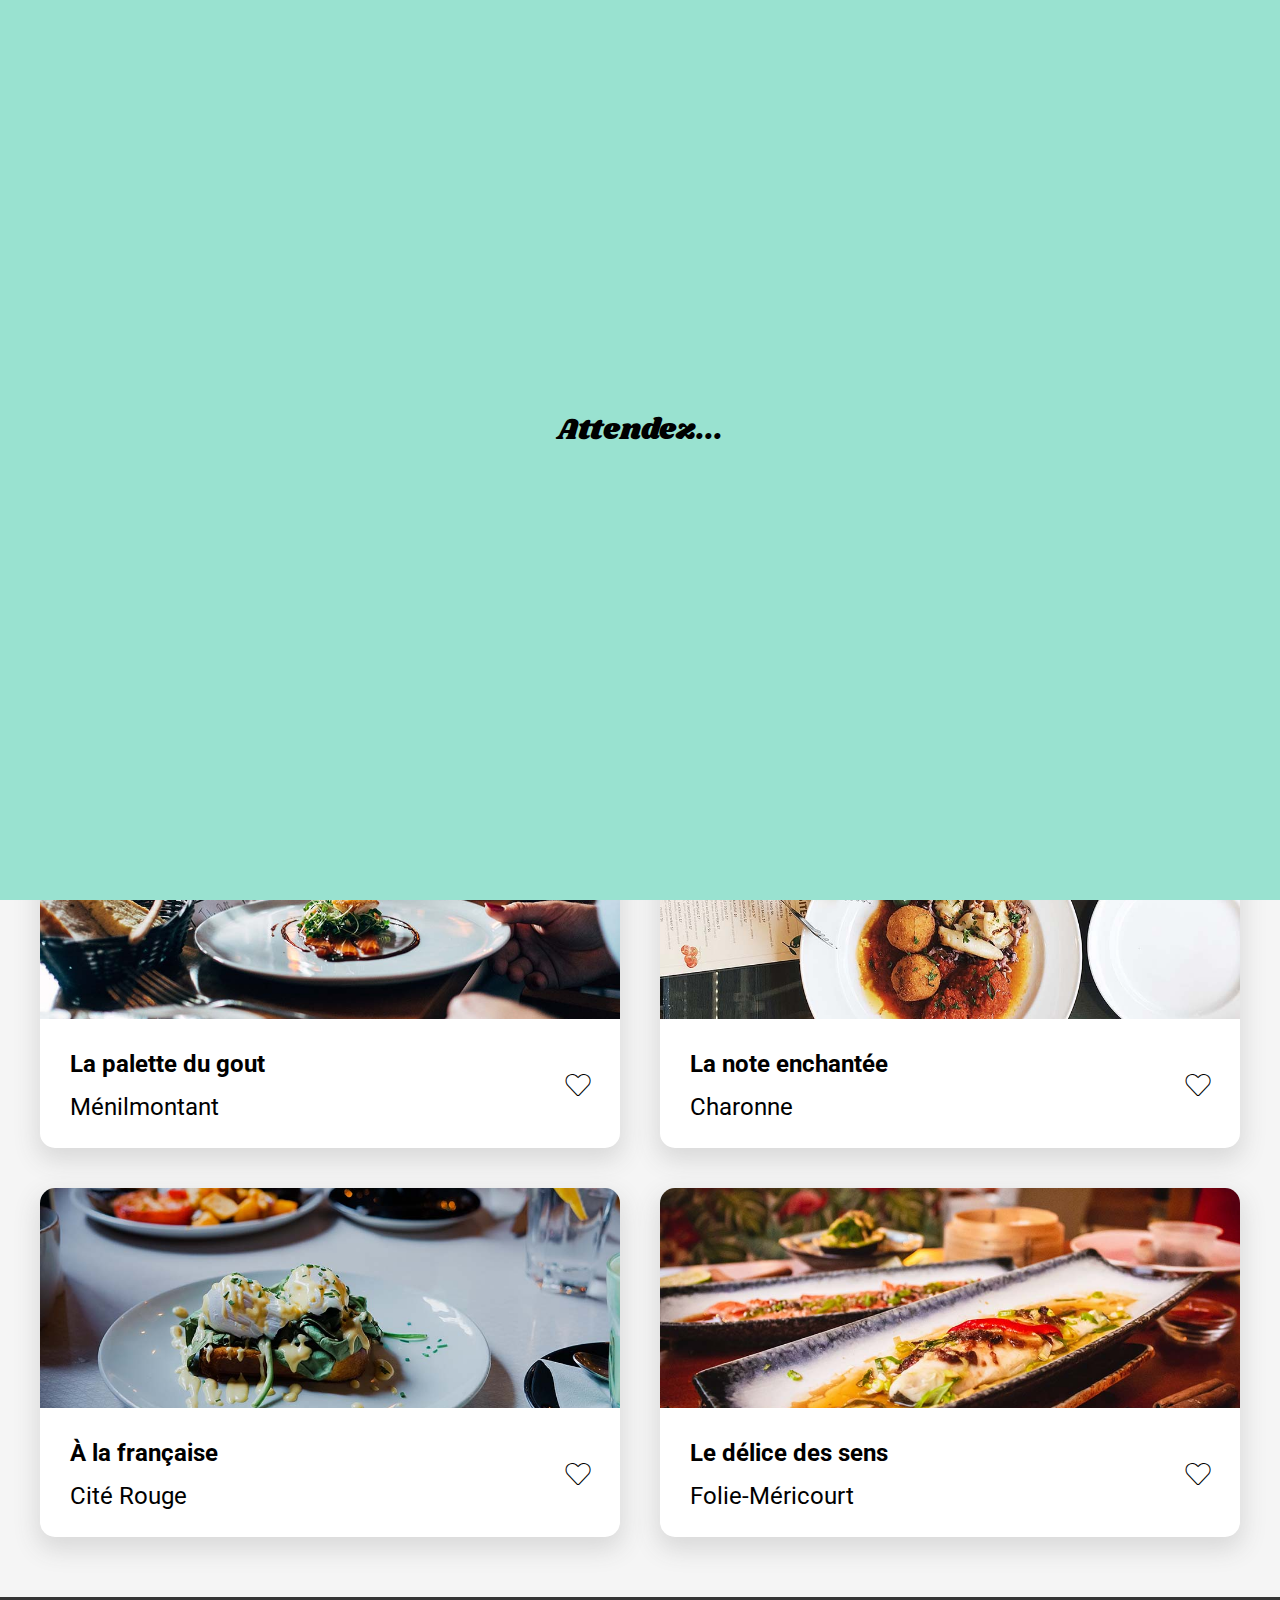
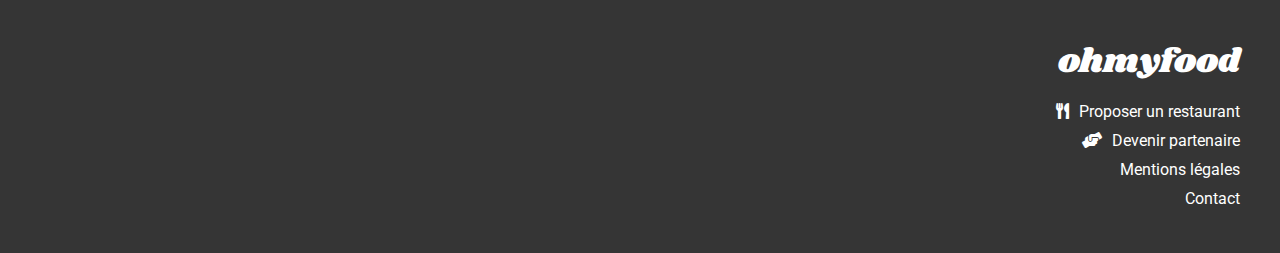
==== commit fa2d314e: "CSS files separated and minified. HTML layout adjusted. Images compressed." ====
--- a/index.html
+++ b/index.html
@@ -1,5 +1,5 @@
 <!DOCTYPE html>
-<html>
+<html lang="fr">
     <head>
         <title>Ohmyfood!</title>
         <meta charset="utf-8">
@@ -8,54 +8,47 @@
         <link rel="preconnect" href="https://fonts.gstatic.com" crossorigin>
         <link href="https://fonts.googleapis.com/css2?family=Roboto&family=Shrikhand&display=swap" rel="stylesheet"> 
         <link rel="stylesheet" href="https://cdnjs.cloudflare.com/ajax/libs/font-awesome/5.15.2/css/all.min.css"/>
-        <link rel="stylesheet" href="css/main.css">
+        <link rel="stylesheet" href="css/index.css">
     </head>
     <body>
         
         <main>
             <header class="header">
-                <img class="header__logo" alt="" srcset="
-                /images/logo/ohmyfood.png 392w,
-               /images/logo/ohmyfood@2x.svg 
-               ">
+                <span class="header__logo">ohmyfood</span>
             </header>
             <section id="location" class="location">
                 <div class="location__container">
                     <span class="location__icon fas fa-map-marker-alt"></span>
-                    <p class="location__text">Paris, Belleville</p>
+                    <h2 class="location__text">Paris, Belleville</h2>
                 </div>
             </section>
             <section id="intro" class="intro">
                 <h1 class="intro__title">Réservez le menu qui vous convient</h1>
                 <p class="intro__subtitle">Découvrez des restaurants d'exception, séléctionnés par nos soins.</p>
-                <a href="#resto">
-                    <button class="button">
-                        Explorer nos restaurants
-                    </button>
-                </a>
+                <a href="#resto" class="button button--index">Explorer nos restaurants</a>
             </section>
             <section id="overview" class="overview">
                 <h2 class="overview__title">Fonctionnement</h2>
                 <div class="overview__wrapper">
-                    <div class="overview__card-wrapper">
-                        <div class="overview__card oc-card-1">
-                            <div class="circle circle-1">1</div>
-                            <span class="overview__icon icon-1 fas fa-mobile-alt"></span>
-                            <p class="overview__card-text">Choisissez un restaurant</p>
+                    <div class="numbered-card">
+                        <div class="numbered-card__body nc-card-1">
+                            <div class="numbered-card__number circle-1">1</div>
+                            <span class="numbered-card__icon icon-1 fas fa-mobile-alt"></span>
+                            <p class="numbered-card__text">Choisissez un restaurant</p>
                         </div>
                     </div>
-                    <div class="overview__card-wrapper">
-                        <div class="overview__card oc-card-2">
-                            <div class="circle circle-2">2</div>
-                            <span class="overview__icon icon-2 fas fa-list"></span>
-                            <p class="overview__card-text">Composez votre menu</p>
+                    <div class="numbered-card">
+                        <div class="numbered-card__body nc-card-2">
+                            <div class="numbered-card__number circle-2">2</div>
+                            <span class="numbered-card__icon icon-2 fas fa-list"></span>
+                            <p class="numbered-card__text">Composez votre menu</p>
                         </div>
                     </div>
-                    <div class="overview__card-wrapper">
-                        <div class="overview__card oc-card-3">
-                            <div class="circle circle-3">3</div>
-                            <span class="overview__icon icon-3 fas fa-store"></span>
-                            <p class="overview__card-text">Dégustez au restaurant</p>
+                    <div class="numbered-card">
+                        <div class="numbered-card__body nc-card-3">
+                            <div class="numbered-card__number circle-3">3</div>
+                            <span class="numbered-card__icon icon-3 fas fa-store"></span>
+                            <p class="numbered-card__text">Dégustez au restaurant</p>
                         </div>
                     </div>
                 </div>
@@ -63,59 +56,59 @@
             <section id="resto" class="resto">
                 <h2 class="resto__title">Restaurants</h2>
                 <div class="resto__wrapper">
-                    <a class="resto__link" href="html/menu-la-palette-du-gout.html">
-                        <div class="resto__card">
-                            <div class="resto__img-box">
-                                <p class="resto__img-label">Nouveau</p>
-                                <img class="resto__img" src="images/restaurants/jay-wennington-N_Y88TWmGwA-unsplash.jpg" alt="">
+                    <a class="image-card" href="html/menu-la-palette-du-gout.html">
+                        <div class="image-card__body">
+                            <div class="image-card__img-box">
+                                <p class="image-card__img-label">Nouveau</p>
+                                <img class="image-card__img" src="images/small/la-palette-du-gout--small.jpg" alt="">
                             </div>
-                            <div class="resto__card-details">
-                                <div class="resto__card-text">
-                                    <h3 class="resto__card-title">La palette du gout</h3>
-                                    <p class="resto__card-location">Ménilmontant</p>
+                            <div class="image-card__details">
+                                <div class="image-card__text-box">
+                                    <h3 class="image-card__title">La palette du gout</h3>
+                                    <p class="image-card__subtitle">Ménilmontant</p>
                                 </div>
                                 <span class="heart-icon heart-icon--index fa fa-heart"></span>
                             </div>
                         </div>
                     </a>
-                    <a class="resto__link" href="html/menu-la-note-enchantee.html">  
-                        <div class="resto__card">
-                            <div class="resto__img-box">
-                                <p class="resto__img-label">Nouveau</p>
-                                <img class="resto__img" src="images/restaurants/stil-u2Lp8tXIcjw-unsplash.jpg" alt="">
+                    <a class="image-card" href="html/menu-la-note-enchantee.html">  
+                        <div class="image-card__body">
+                            <div class="image-card__img-box">
+                                <p class="image-card__img-label">Nouveau</p>
+                                <img class="image-card__img" src="images/small/la-note-enchantee--small.jpg" alt="">
                             </div>
-                            <div class="resto__card-details">
-                                <div class="resto__card-text">
-                                    <h3 class="resto__card-title">La note enchantée</h3>
-                                    <p class="resto__card-location">Charonne</p>
+                            <div class="image-card__details">
+                                <div class="image-card__text-box">
+                                    <h3 class="image-card__title">La note enchantée</h3>
+                                    <p class="image-card__subtitle">Charonne</p>
                                 </div>
                                 <span class="heart-icon heart-icon--index fa fa-heart"></span>
                             </div>
                         </div>
                     </a> 
-                    <a class="resto__link" href="html/menu-a-la-francaise.html">   
-                        <div class="resto__card">
-                            <div class="resto__img-box">
-                                <img class="resto__img" src="images/restaurants/toa-heftiba-DQKerTsQwi0-unsplash.jpg" alt="">
+                    <a class="image-card" href="html/menu-a-la-francaise.html">   
+                        <div class="image-card__body">
+                            <div class="image-card__img-box">
+                                <img class="image-card__img" src="images/small/a-la-francaise--small.jpg" alt="">
                             </div>
-                            <div class="resto__card-details">
-                                <div class="resto__card-text">
-                                    <h3 class="resto__card-title">À la française</h3>
-                                    <p class="resto__card-location">Cité Rouge</p>
+                            <div class="image-card__details">
+                                <div class="image-card__text-box">
+                                    <h3 class="image-card__title">À la française</h3>
+                                    <p class="image-card__subtitle">Cité Rouge</p>
                                 </div>
                                 <span class="heart-icon heart-icon--index fa fa-heart"></span>
                             </div>
                         </div>
                     </a>
-                    <a class="resto__link" href="html/menu-le-delice-de-sens.html">   
-                        <div class="resto__card">
-                            <div class="resto__img-box">
-                                <img class="resto__img" src="images/restaurants/louis-hansel-shotsoflouis-qNBGVyOCY8Q-unsplash.jpg" alt="">
+                    <a class="image-card" href="html/menu-le-delice-de-sens.html">   
+                        <div class="image-card__body">
+                            <div class="image-card__img-box">
+                                <img class="image-card__img" src="images/small/le-delice-de-sens--small.jpg" alt="">
                             </div>
-                            <div class="resto__card-details">
-                                <div class="resto__card-text">
-                                    <h3 class="resto__card-title">Le délice des sens</h3>
-                                    <p class="resto__card-location">Folie-Méricourt</p>
+                            <div class="image-card__details">
+                                <div class="image-card__text-box">
+                                    <h3 class="image-card__title">Le délice des sens</h3>
+                                    <p class="image-card__subtitle">Folie-Méricourt</p>
                                 </div>
                                 <span class="heart-icon heart-icon--index fa fa-heart"></span>
                             </div>
@@ -125,22 +118,22 @@
             </section>
         </main>
         <footer class="footer">
-            <img class="footer__logo" src="images/logo/ohmyfood.png" alt="">
-            <a class="footer__link" href="">
+            <span class="footer__logo">ohmyfood</span>
+            <a class="footer__link" href="#">
                 <span class="footer__icon fas fa-utensils"></span>
                 <p class="footer__text">Proposer un restaurant</p>
             </a>
-            <a class="footer__link" href="">
+            <a class="footer__link" href="#">
                 <span class="footer__icon fas fa-hands-helping"></span>
                 <p class="footer__text">Devenir partenaire</p>
             </a>
-            <a class="footer__link" href=""><p class="footer__text">Mentions légales</p></a>
+            <a class="footer__link" href="#"><p class="footer__text">Mentions légales</p></a>
             <a class="footer__link" href="mailto:info@ohmyfood.fr"><p class="footer__text">Contact</p></a>
         </footer>
 
         <div class="loading-screen">
             <p class="loading-screen__text">Attendez...</p>
             <div class="loading-screen__spinner"></div>
-        <div>
+        </div>
     </body>
 </html>--- a/css/index.css
+++ b/css/index.css
@@ -0,0 +1,1232 @@
+article,
+aside,
+details,
+figcaption,
+figure,
+footer,
+header,
+hgroup,
+nav,
+section,
+summary {
+  display: block;
+}
+
+audio,
+canvas,
+video {
+  display: inline-block;
+}
+
+audio:not([controls]) {
+  display: none;
+  height: 0;
+}
+
+[hidden], template {
+  display: none;
+}
+
+html {
+  background: #f5f5f5;
+  color: #000;
+  -webkit-text-size-adjust: 100%;
+  -ms-text-size-adjust: 100%;
+}
+
+html,
+button,
+input,
+select,
+textarea {
+  font-family: sans-serif;
+}
+
+body {
+  margin: 0;
+}
+
+a {
+  background: transparent;
+}
+
+a:focus {
+  outline: thin dotted;
+}
+
+a:hover, a:active {
+  outline: 0;
+}
+
+h1 {
+  font-size: 2em;
+  margin: 0.67em 0;
+}
+
+h2 {
+  font-size: 1.5em;
+  margin: 0.83em 0;
+}
+
+h3 {
+  font-size: 1.17em;
+  margin: 1em 0;
+}
+
+h4 {
+  font-size: 1em;
+  margin: 1.33em 0;
+}
+
+h5 {
+  font-size: 0.83em;
+  margin: 1.67em 0;
+}
+
+h6 {
+  font-size: 0.75em;
+  margin: 2.33em 0;
+}
+
+abbr[title] {
+  border-bottom: 1px dotted;
+}
+
+b,
+strong {
+  font-weight: bold;
+}
+
+dfn {
+  font-style: italic;
+}
+
+mark {
+  background: #ff0;
+  color: #000;
+}
+
+code,
+kbd,
+pre,
+samp {
+  font-family: monospace, serif;
+  font-size: 1em;
+}
+
+pre {
+  white-space: pre;
+  white-space: pre-wrap;
+  word-wrap: break-word;
+}
+
+q {
+  quotes: "\201C" "\201D" "\2018" "\2019";
+}
+
+q:before, q:after {
+  content: '';
+  content: none;
+}
+
+small {
+  font-size: 80%;
+}
+
+sub,
+sup {
+  font-size: 75%;
+  line-height: 0;
+  position: relative;
+  vertical-align: baseline;
+}
+
+sup {
+  top: -0.5em;
+}
+
+sub {
+  bottom: -0.25em;
+}
+
+img {
+  border: 0;
+}
+
+svg:not(:root) {
+  overflow: hidden;
+}
+
+figure {
+  margin: 0;
+}
+
+fieldset {
+  border: 1px solid #c0c0c0;
+  margin: 0 2px;
+  padding: 0.35em 0.625em 0.75em;
+}
+
+legend {
+  border: 0;
+  padding: 0;
+  white-space: normal;
+}
+
+button,
+input,
+select,
+textarea {
+  font-family: inherit;
+  font-size: 100%;
+  margin: 0;
+  vertical-align: baseline;
+}
+
+button, input {
+  line-height: normal;
+}
+
+button,
+select {
+  text-transform: none;
+}
+
+button,
+html input[type="button"],
+input[type="reset"],
+input[type="submit"] {
+  -webkit-appearance: button;
+  cursor: pointer;
+}
+
+button[disabled],
+input[disabled] {
+  cursor: default;
+}
+
+button::-moz-focus-inner, input::-moz-focus-inner {
+  border: 0;
+  padding: 0;
+}
+
+textarea {
+  overflow: auto;
+  vertical-align: top;
+}
+
+table {
+  border-collapse: collapse;
+  border-spacing: 0;
+}
+
+input[type="search"] {
+  -webkit-appearance: textfield;
+  -webkit-box-sizing: content-box;
+  box-sizing: content-box;
+}
+
+input[type="search"]::-webkit-search-cancel-button, input[type="search"]::-webkit-search-decoration {
+  -webkit-appearance: none;
+}
+
+input[type="checkbox"], input[type="radio"] {
+  -webkit-box-sizing: border-box;
+          box-sizing: border-box;
+  padding: 0;
+}
+
+:root {
+  font-family: Roboto;
+  font-size: 14px;
+}
+
+a {
+  text-decoration: none;
+}
+
+a:hover {
+  cursor: pointer;
+}
+
+a:visited {
+  color: inherit;
+}
+
+a:visited.button {
+  color: white;
+}
+
+.image-card {
+  color: black;
+}
+
+@media (min-width: 1000px) {
+  .image-card {
+    -ms-flex-preferred-size: 50%;
+        flex-basis: 50%;
+  }
+}
+
+.image-card__body {
+  background: white;
+  border-radius: 15px;
+  margin: 0 20px 15px 20px;
+  overflow: hidden;
+  -webkit-box-shadow: 0 10px 25px 3px HSL(0, 0%, 85%);
+          box-shadow: 0 10px 25px 3px HSL(0, 0%, 85%);
+}
+
+@media (min-width: 415px) {
+  .image-card__body {
+    margin-bottom: 40px;
+  }
+}
+
+.image-card__img-box {
+  position: relative;
+}
+
+.image-card__img {
+  position: relative;
+  height: 160px;
+  width: 100%;
+  -o-object-fit: cover;
+     object-fit: cover;
+}
+
+@media (min-width: 415px) {
+  .image-card__img {
+    height: 220px;
+  }
+}
+
+.image-card__img-label {
+  background: #99E2D0;
+  color: #249376;
+  width: -webkit-min-content;
+  width: -moz-min-content;
+  width: min-content;
+  padding: 5px 10px 5px 10px;
+  border-radius: 2px;
+  position: absolute;
+  top: 0px;
+  right: 10px;
+  z-index: 1;
+}
+
+.image-card__details {
+  display: -webkit-box;
+  display: -ms-flexbox;
+  display: flex;
+  -webkit-box-align: center;
+      -ms-flex-align: center;
+          align-items: center;
+  padding: 0 30px 0 15px;
+  height: 65px;
+}
+
+@media (min-width: 1000px) {
+  .image-card__details {
+    padding: 30px;
+  }
+}
+
+.image-card__text-box {
+  margin-right: auto;
+}
+
+@media (min-width: 1000px) {
+  .image-card__text-box {
+    display: -webkit-box;
+    display: -ms-flexbox;
+    display: flex;
+    -webkit-box-orient: vertical;
+    -webkit-box-direction: normal;
+        -ms-flex-direction: column;
+            flex-direction: column;
+    gap: 10px;
+  }
+}
+
+.image-card__title, .image-card__subtitle {
+  font-size: 14px;
+  margin: 0;
+}
+
+@media (min-width: 415px) {
+  .image-card__title, .image-card__subtitle {
+    font-size: 18px;
+  }
+}
+
+@media (min-width: 1000px) {
+  .image-card__title, .image-card__subtitle {
+    font-size: 24px;
+  }
+}
+
+.image-card__title {
+  padding-bottom: 5px;
+}
+
+.numbered-card {
+  display: -webkit-box;
+  display: -ms-flexbox;
+  display: flex;
+  -webkit-box-align: center;
+      -ms-flex-align: center;
+          align-items: center;
+}
+
+@media (min-width: 415px) {
+  .numbered-card {
+    width: -webkit-max-content;
+    width: -moz-max-content;
+    width: max-content;
+  }
+}
+
+.numbered-card__body {
+  display: -webkit-box;
+  display: -ms-flexbox;
+  display: flex;
+  -webkit-box-align: center;
+      -ms-flex-align: center;
+          align-items: center;
+  background: #f5f5f5;
+  border-radius: 25px;
+  padding: 8px;
+  margin: 15px 15px 5px 25px;
+  width: 100%;
+  -webkit-box-shadow: 0 10px 25px 3px HSL(0, 0%, 85%);
+          box-shadow: 0 10px 25px 3px HSL(0, 0%, 85%);
+  position: relative;
+  -webkit-animation: highlight-card 3s ease-out 6s;
+          animation: highlight-card 3s ease-out 6s;
+  /* Animate card colours on page load */
+}
+
+@-webkit-keyframes highlight-card {
+  50% {
+    background: #f4ecfe;
+    -webkit-box-shadow: 0 10px 10px 0px HSL(0, 0%, 75%);
+            box-shadow: 0 10px 10px 0px HSL(0, 0%, 75%);
+  }
+  100% {
+    background: #f5f5f5;
+  }
+}
+
+@keyframes highlight-card {
+  50% {
+    background: #f4ecfe;
+    -webkit-box-shadow: 0 10px 10px 0px HSL(0, 0%, 75%);
+            box-shadow: 0 10px 10px 0px HSL(0, 0%, 75%);
+  }
+  100% {
+    background: #f5f5f5;
+  }
+}
+
+@media (min-width: 1000px) {
+  .numbered-card__body {
+    padding-left: 30px;
+  }
+}
+
+.numbered-card__text {
+  font-weight: bold;
+}
+
+@media (min-width: 415px) {
+  .numbered-card__text {
+    margin-right: 20px;
+  }
+}
+
+@media (min-width: 1000px) {
+  .numbered-card__text {
+    padding-right: 20px;
+  }
+}
+
+.numbered-card__icon {
+  -webkit-animation: highlight-icon 3s ease-out 6s;
+          animation: highlight-icon 3s ease-out 6s;
+  /* Animate card icon colours on page load */
+  margin: 20px;
+  color: grey;
+}
+
+@-webkit-keyframes highlight-icon {
+  50% {
+    color: #9356DC;
+  }
+  100% {
+    color: grey;
+  }
+}
+
+@keyframes highlight-icon {
+  50% {
+    color: #9356DC;
+  }
+  100% {
+    color: grey;
+  }
+}
+
+@media (min-width: 1000px) {
+  .numbered-card__icon {
+    font-size: 1.5em;
+  }
+}
+
+.numbered-card__number {
+  background: #9356DC;
+  width: 20px;
+  height: 20px;
+  border-radius: 50%;
+  color: white;
+  display: -webkit-box;
+  display: -ms-flexbox;
+  display: flex;
+  -webkit-box-pack: center;
+      -ms-flex-pack: center;
+          justify-content: center;
+  -webkit-box-align: center;
+      -ms-flex-align: center;
+          align-items: center;
+  font-size: 0.75em;
+  position: absolute;
+  left: -10px;
+  -webkit-animation: highlighted-circle 3s ease-out;
+          animation: highlighted-circle 3s ease-out;
+  /* Animate circle colour on page load */
+}
+
+@-webkit-keyframes highlighted-circle {
+  50% {
+    background: #FF79DA;
+  }
+}
+
+@keyframes highlighted-circle {
+  50% {
+    background: #FF79DA;
+  }
+}
+
+@media (min-width: 1000px) {
+  .numbered-card__number {
+    width: 40px;
+    height: 40px;
+    font-size: 1.5em;
+    left: -20px;
+  }
+}
+
+/* || ANIMATION CLASSES */
+/* NOT REQUIRED BY THE SPEC */
+/* Create animation classes for numbered cards */
+.nc-card-1 {
+  -webkit-animation-delay: 4s;
+          animation-delay: 4s;
+}
+
+.nc-card-2 {
+  -webkit-animation-delay: 6s;
+          animation-delay: 6s;
+}
+
+.nc-card-3 {
+  -webkit-animation-delay: 8s;
+          animation-delay: 8s;
+  -webkit-animation-fill-mode: forwards;
+          animation-fill-mode: forwards;
+  -webkit-animation: highlight-card-end 3s ease-out 9s forwards;
+          animation: highlight-card-end 3s ease-out 9s forwards;
+}
+
+@-webkit-keyframes highlight-card-end {
+  /* maintain end state */
+  100% {
+    background: #f4ecfe;
+  }
+}
+
+@keyframes highlight-card-end {
+  /* maintain end state */
+  100% {
+    background: #f4ecfe;
+  }
+}
+
+/* Create animation classes for icons */
+.icon-1 {
+  -webkit-animation-delay: 4s;
+          animation-delay: 4s;
+}
+
+.icon-2 {
+  -webkit-animation-delay: 6s;
+          animation-delay: 6s;
+}
+
+.icon-3 {
+  -webkit-animation-delay: 8s;
+          animation-delay: 8s;
+  -webkit-animation: highlight-icon-end 3s ease-out 8s forwards;
+          animation: highlight-icon-end 3s ease-out 8s forwards;
+}
+
+@-webkit-keyframes highlight-icon-end {
+  /* maintain end state */
+  100% {
+    color: #9356DC;
+  }
+}
+
+@keyframes highlight-icon-end {
+  /* maintain end state */
+  100% {
+    color: #9356DC;
+  }
+}
+
+/* Create animation classes for circles */
+.circle-1 {
+  -webkit-animation-delay: 4s;
+          animation-delay: 4s;
+  -webkit-animation-fill-mode: none;
+          animation-fill-mode: none;
+}
+
+.circle-2 {
+  -webkit-animation-delay: 6s;
+          animation-delay: 6s;
+  -webkit-animation-fill-mode: none;
+          animation-fill-mode: none;
+}
+
+.circle-3 {
+  -webkit-animation-delay: 8s;
+          animation-delay: 8s;
+  -webkit-animation-fill-mode: none;
+          animation-fill-mode: none;
+}
+
+.button {
+  display: -webkit-box;
+  display: -ms-flexbox;
+  display: flex;
+  -webkit-box-align: center;
+      -ms-flex-align: center;
+          align-items: center;
+  color: white;
+  border-radius: 45px;
+  border: none;
+  background: -webkit-gradient(linear, left top, left bottom, from(#FF79DA), to(#9356DC));
+  background: linear-gradient(#FF79DA, #9356DC);
+  -webkit-box-shadow: 0 10px 25px 3px HSL(0, 0%, 85%);
+          box-shadow: 0 10px 25px 3px HSL(0, 0%, 85%);
+  -webkit-transition: background-color, -webkit-box-shadow 0.4s ease-out;
+  transition: background-color, -webkit-box-shadow 0.4s ease-out;
+  transition: background-color, box-shadow 0.4s ease-out;
+  transition: background-color, box-shadow 0.4s ease-out, -webkit-box-shadow 0.4s ease-out;
+  margin: 10px 0 20px 0;
+}
+
+.button:hover {
+  background: #FF79DA;
+  -webkit-box-shadow: 0 10px 10px 0 HSL(0, 0%, 75%);
+          box-shadow: 0 10px 10px 0 HSL(0, 0%, 75%);
+  cursor: pointer;
+}
+
+@media (min-width: 415px) {
+  .button {
+    padding: 20px;
+  }
+}
+
+@media (min-width: 450px) {
+  .button {
+    margin: 20px 0 40px 0;
+  }
+}
+
+@media (min-width: 760px) {
+  .button {
+    font-size: 22px;
+    padding: 20px 50px;
+  }
+}
+
+@media (min-width: 1000px) {
+  .button {
+    margin-top: 20px;
+  }
+}
+
+.button--index {
+  padding: 15px 20px;
+}
+
+.heart-icon {
+  -webkit-text-stroke-width: 1px;
+  -webkit-text-stroke-color: black;
+  -webkit-transition: color 0.3s ease-in;
+  transition: color 0.3s ease-in;
+}
+
+.heart-icon:hover {
+  color: #9356DC;
+  -webkit-text-stroke-width: 1px;
+  -webkit-text-stroke-color: #9356DC;
+  cursor: pointer;
+}
+
+.heart-icon--index {
+  font-size: 1.5em;
+  color: white;
+}
+
+@media (min-width: 1000px) {
+  .heart-icon--index {
+    margin-left: 20px;
+  }
+}
+
+.header {
+  display: -webkit-box;
+  display: -ms-flexbox;
+  display: flex;
+  -webkit-box-pack: center;
+      -ms-flex-pack: center;
+          justify-content: center;
+  width: 100%;
+  background: white;
+}
+
+.header__arrow-container {
+  position: absolute;
+  left: 20px;
+  top: 25px;
+}
+
+@media (min-width: 415px) {
+  .header__arrow-container {
+    left: 20px;
+    top: 30px;
+  }
+}
+
+@media (min-width: 760px) {
+  .header__arrow-container {
+    left: 40px;
+    top: 40px;
+  }
+}
+
+@media (min-width: 1000px) {
+  .header__arrow-container {
+    left: 50px;
+    top: 45px;
+  }
+}
+
+@media (min-width: 1400px) {
+  .header__arrow-container {
+    left: 60px;
+    top: 50px;
+  }
+}
+
+.header__logo {
+  font-family: Shrikhand;
+  font-size: 24px;
+  margin: 20px 0 10px 0;
+}
+
+@media (min-width: 415px) {
+  .header__logo {
+    font-size: 32px;
+  }
+}
+
+@media (min-width: 760px) {
+  .header__logo {
+    font-size: 42px;
+  }
+}
+
+@media (min-width: 1000px) {
+  .header__logo {
+    font-size: 52px;
+  }
+}
+
+@media (min-width: 1400px) {
+  .header__logo {
+    font-size: 60px;
+  }
+}
+
+.footer {
+  background: #353535;
+  padding: 20px;
+  padding-bottom: 30px;
+  display: -webkit-box;
+  display: -ms-flexbox;
+  display: flex;
+  -webkit-box-orient: vertical;
+  -webkit-box-direction: normal;
+      -ms-flex-direction: column;
+          flex-direction: column;
+  color: white;
+}
+
+@media (min-width: 415px) {
+  .footer {
+    padding: 40px;
+    -webkit-box-align: end;
+        -ms-flex-align: end;
+            align-items: flex-end;
+  }
+}
+
+.footer__link {
+  display: -webkit-box;
+  display: -ms-flexbox;
+  display: flex;
+  -webkit-box-align: center;
+      -ms-flex-align: center;
+          align-items: center;
+  color: white;
+  width: -webkit-max-content;
+  width: -moz-max-content;
+  width: max-content;
+}
+
+.footer__link:hover {
+  text-decoration: underline;
+}
+
+.footer__logo {
+  font-family: Shrikhand;
+  font-size: 18px;
+  margin-bottom: 10px;
+}
+
+@media (min-width: 415px) {
+  .footer__logo {
+    font-size: 24px;
+  }
+}
+
+@media (min-width: 760px) {
+  .footer__logo {
+    font-size: 34px;
+  }
+}
+
+.footer__icon {
+  padding-right: 10px;
+}
+
+.footer__text {
+  margin: 5px 0 5px 0;
+}
+
+@media (min-width: 415px) {
+  :root {
+    font-size: 16px;
+  }
+}
+
+/* || LOADING SCREEN */
+body {
+  position: relative;
+  overflow: hidden;
+  -webkit-animation: unhide 4.2s ease-in 0.1s forwards;
+          animation: unhide 4.2s ease-in 0.1s forwards;
+}
+
+@-webkit-keyframes unhide {
+  /* Make scrollbar visible again once page has loaded */
+  100% {
+    overflow-y: visible;
+  }
+}
+
+@keyframes unhide {
+  /* Make scrollbar visible again once page has loaded */
+  100% {
+    overflow-y: visible;
+  }
+}
+
+.loading-screen {
+  display: -webkit-box;
+  display: -ms-flexbox;
+  display: flex;
+  -webkit-box-orient: vertical;
+  -webkit-box-direction: normal;
+      -ms-flex-direction: column;
+          flex-direction: column;
+  -webkit-box-pack: center;
+      -ms-flex-pack: center;
+          justify-content: center;
+  -webkit-box-align: center;
+      -ms-flex-align: center;
+          align-items: center;
+  position: fixed;
+  left: 0;
+  top: 0;
+  bottom: 0;
+  width: 100%;
+  height: 100%;
+  background: #99E2D0;
+  -webkit-animation: loading 4s linear 1 forwards,+ disappear 1s linear 3s 1 forwards;
+          animation: loading 4s linear 1 forwards,+ disappear 1s linear 3s 1 forwards;
+  font-family: Shrikhand;
+  font-size: 30px;
+  z-index: 2;
+}
+
+@-webkit-keyframes loading {
+  /* Cover whole screen during loading animation */
+  99.99% {
+    background: #99E2D0;
+  }
+  100% {
+    background: transparent;
+  }
+}
+
+@keyframes loading {
+  /* Cover whole screen during loading animation */
+  99.99% {
+    background: #99E2D0;
+  }
+  100% {
+    background: transparent;
+  }
+}
+
+@-webkit-keyframes disappear {
+  /* Remove loading screen to enable main page */
+  100% {
+    left: -999999px;
+    width: 0;
+    height: 0;
+  }
+}
+
+@keyframes disappear {
+  /* Remove loading screen to enable main page */
+  100% {
+    left: -999999px;
+    width: 0;
+    height: 0;
+  }
+}
+
+.loading-screen__spinner {
+  width: 10px;
+  height: 10px;
+  border-radius: 50%;
+  display: block;
+  margin: 15px auto;
+  position: relative;
+  color: #9356DC;
+  left: -100px;
+  -webkit-box-sizing: border-box;
+          box-sizing: border-box;
+  -webkit-animation: spinner 3s linear 2;
+          animation: spinner 3s linear 2;
+}
+
+@-webkit-keyframes spinner {
+  0% {
+    -webkit-box-shadow: 0px 0 rgba(255, 255, 255, 0), 0px 0 rgba(255, 255, 255, 0), 0px 0 rgba(255, 255, 255, 0), 0px 0 rgba(255, 255, 255, 0);
+            box-shadow: 0px 0 rgba(255, 255, 255, 0), 0px 0 rgba(255, 255, 255, 0), 0px 0 rgba(255, 255, 255, 0), 0px 0 rgba(255, 255, 255, 0);
+  }
+  12% {
+    -webkit-box-shadow: 100px 0 #9356DC, 0px 0 rgba(255, 255, 255, 0), 0px 0 rgba(255, 255, 255, 0), 0px 0 rgba(255, 255, 255, 0);
+            box-shadow: 100px 0 #9356DC, 0px 0 rgba(255, 255, 255, 0), 0px 0 rgba(255, 255, 255, 0), 0px 0 rgba(255, 255, 255, 0);
+  }
+  25% {
+    -webkit-box-shadow: 110px 0 #9356DC, 100px 0 #9356DC, 0px 0 rgba(255, 255, 255, 0), 0px 0 rgba(255, 255, 255, 0);
+            box-shadow: 110px 0 #9356DC, 100px 0 #9356DC, 0px 0 rgba(255, 255, 255, 0), 0px 0 rgba(255, 255, 255, 0);
+  }
+  36% {
+    -webkit-box-shadow: 120px 0 #9356DC, 110px 0 #9356DC, 100px 0 #9356DC, 0px 0 rgba(255, 255, 255, 0);
+            box-shadow: 120px 0 #9356DC, 110px 0 #9356DC, 100px 0 #9356DC, 0px 0 rgba(255, 255, 255, 0);
+  }
+  50% {
+    -webkit-box-shadow: 130px 0 #9356DC, 120px 0 #9356DC, 110px 0 #9356DC, 100px 0 #9356DC;
+            box-shadow: 130px 0 #9356DC, 120px 0 #9356DC, 110px 0 #9356DC, 100px 0 #9356DC;
+  }
+  62% {
+    -webkit-box-shadow: 200px 0 rgba(255, 255, 255, 0), 130px 0 #9356DC, 120px 0 #9356DC, 110px 0 #9356DC;
+            box-shadow: 200px 0 rgba(255, 255, 255, 0), 130px 0 #9356DC, 120px 0 #9356DC, 110px 0 #9356DC;
+  }
+  75% {
+    -webkit-box-shadow: 200px 0 rgba(255, 255, 255, 0), 200px 0 rgba(255, 255, 255, 0), 130px 0 #9356DC, 120px 0 #9356DC;
+            box-shadow: 200px 0 rgba(255, 255, 255, 0), 200px 0 rgba(255, 255, 255, 0), 130px 0 #9356DC, 120px 0 #9356DC;
+  }
+  87% {
+    -webkit-box-shadow: 200px 0 rgba(255, 255, 255, 0), 200px 0 rgba(255, 255, 255, 0), 200px 0 rgba(255, 255, 255, 0), 130px 0 #9356DC;
+            box-shadow: 200px 0 rgba(255, 255, 255, 0), 200px 0 rgba(255, 255, 255, 0), 200px 0 rgba(255, 255, 255, 0), 130px 0 #9356DC;
+  }
+  100% {
+    -webkit-box-shadow: 200px 0 rgba(255, 255, 255, 0), 200px 0 rgba(255, 255, 255, 0), 200px 0 rgba(255, 255, 255, 0), 200px 0 rgba(255, 255, 255, 0);
+            box-shadow: 200px 0 rgba(255, 255, 255, 0), 200px 0 rgba(255, 255, 255, 0), 200px 0 rgba(255, 255, 255, 0), 200px 0 rgba(255, 255, 255, 0);
+  }
+}
+
+@keyframes spinner {
+  0% {
+    -webkit-box-shadow: 0px 0 rgba(255, 255, 255, 0), 0px 0 rgba(255, 255, 255, 0), 0px 0 rgba(255, 255, 255, 0), 0px 0 rgba(255, 255, 255, 0);
+            box-shadow: 0px 0 rgba(255, 255, 255, 0), 0px 0 rgba(255, 255, 255, 0), 0px 0 rgba(255, 255, 255, 0), 0px 0 rgba(255, 255, 255, 0);
+  }
+  12% {
+    -webkit-box-shadow: 100px 0 #9356DC, 0px 0 rgba(255, 255, 255, 0), 0px 0 rgba(255, 255, 255, 0), 0px 0 rgba(255, 255, 255, 0);
+            box-shadow: 100px 0 #9356DC, 0px 0 rgba(255, 255, 255, 0), 0px 0 rgba(255, 255, 255, 0), 0px 0 rgba(255, 255, 255, 0);
+  }
+  25% {
+    -webkit-box-shadow: 110px 0 #9356DC, 100px 0 #9356DC, 0px 0 rgba(255, 255, 255, 0), 0px 0 rgba(255, 255, 255, 0);
+            box-shadow: 110px 0 #9356DC, 100px 0 #9356DC, 0px 0 rgba(255, 255, 255, 0), 0px 0 rgba(255, 255, 255, 0);
+  }
+  36% {
+    -webkit-box-shadow: 120px 0 #9356DC, 110px 0 #9356DC, 100px 0 #9356DC, 0px 0 rgba(255, 255, 255, 0);
+            box-shadow: 120px 0 #9356DC, 110px 0 #9356DC, 100px 0 #9356DC, 0px 0 rgba(255, 255, 255, 0);
+  }
+  50% {
+    -webkit-box-shadow: 130px 0 #9356DC, 120px 0 #9356DC, 110px 0 #9356DC, 100px 0 #9356DC;
+            box-shadow: 130px 0 #9356DC, 120px 0 #9356DC, 110px 0 #9356DC, 100px 0 #9356DC;
+  }
+  62% {
+    -webkit-box-shadow: 200px 0 rgba(255, 255, 255, 0), 130px 0 #9356DC, 120px 0 #9356DC, 110px 0 #9356DC;
+            box-shadow: 200px 0 rgba(255, 255, 255, 0), 130px 0 #9356DC, 120px 0 #9356DC, 110px 0 #9356DC;
+  }
+  75% {
+    -webkit-box-shadow: 200px 0 rgba(255, 255, 255, 0), 200px 0 rgba(255, 255, 255, 0), 130px 0 #9356DC, 120px 0 #9356DC;
+            box-shadow: 200px 0 rgba(255, 255, 255, 0), 200px 0 rgba(255, 255, 255, 0), 130px 0 #9356DC, 120px 0 #9356DC;
+  }
+  87% {
+    -webkit-box-shadow: 200px 0 rgba(255, 255, 255, 0), 200px 0 rgba(255, 255, 255, 0), 200px 0 rgba(255, 255, 255, 0), 130px 0 #9356DC;
+            box-shadow: 200px 0 rgba(255, 255, 255, 0), 200px 0 rgba(255, 255, 255, 0), 200px 0 rgba(255, 255, 255, 0), 130px 0 #9356DC;
+  }
+  100% {
+    -webkit-box-shadow: 200px 0 rgba(255, 255, 255, 0), 200px 0 rgba(255, 255, 255, 0), 200px 0 rgba(255, 255, 255, 0), 200px 0 rgba(255, 255, 255, 0);
+            box-shadow: 200px 0 rgba(255, 255, 255, 0), 200px 0 rgba(255, 255, 255, 0), 200px 0 rgba(255, 255, 255, 0), 200px 0 rgba(255, 255, 255, 0);
+  }
+}
+
+/* || LOCATION */
+.location {
+  display: -webkit-box;
+  display: -ms-flexbox;
+  display: flex;
+  -webkit-box-pack: center;
+      -ms-flex-pack: center;
+          justify-content: center;
+  background: -webkit-gradient(linear, left top, left bottom, from(#d0d0d0), color-stop(10%, #eaeaea));
+  background: linear-gradient(#d0d0d0, #eaeaea 10%);
+}
+
+.location__container {
+  position: relative;
+  width: -webkit-max-content;
+  width: -moz-max-content;
+  width: max-content;
+}
+
+.location__icon {
+  display: -webkit-box;
+  display: -ms-flexbox;
+  display: flex;
+  -webkit-box-pack: center;
+      -ms-flex-pack: center;
+          justify-content: center;
+  -webkit-box-align: center;
+      -ms-flex-align: center;
+          align-items: center;
+  margin-right: 20px;
+  position: absolute;
+  left: -30px;
+  top: 12px;
+}
+
+@media (min-width: 415px) {
+  .location__icon {
+    left: -50px;
+    top: 15px;
+  }
+}
+
+.location__text {
+  font-size: 14px;
+  font-weight: normal;
+}
+
+@media (min-width: 415px) {
+  .location__text, .location__icon {
+    font-size: 16px;
+  }
+}
+
+@media (min-width: 1000px) {
+  .location__text, .location__icon {
+    font-size: 20px;
+  }
+}
+
+/* || INTRO */
+.intro {
+  display: -webkit-box;
+  display: -ms-flexbox;
+  display: flex;
+  -webkit-box-orient: vertical;
+  -webkit-box-direction: normal;
+      -ms-flex-direction: column;
+          flex-direction: column;
+  -webkit-box-align: center;
+      -ms-flex-align: center;
+          align-items: center;
+  background: #f5f5f5;
+  padding-bottom: 40px;
+}
+
+.intro__title {
+  margin: 10px 0 0 0;
+  text-align: center;
+  padding: 20px;
+  font-size: 20px;
+}
+
+@media (min-width: 415px) {
+  .intro__title {
+    font-size: 28px;
+  }
+}
+
+@media (min-width: 1000px) {
+  .intro__title {
+    font-size: 40px;
+  }
+}
+
+.intro__subtitle {
+  text-align: center;
+  font-size: 16px;
+  margin: 0 20px 10px 20px;
+}
+
+@media (min-width: 415px) {
+  .intro__subtitle {
+    font-size: 20px;
+  }
+}
+
+/* || OVERVIEW */
+.overview {
+  display: -webkit-box;
+  display: -ms-flexbox;
+  display: flex;
+  -webkit-box-orient: vertical;
+  -webkit-box-direction: normal;
+      -ms-flex-direction: column;
+          flex-direction: column;
+  padding-bottom: 50px;
+  padding-top: 20px;
+  background: white;
+}
+
+@media (min-width: 415px) {
+  .overview {
+    padding: 20px;
+  }
+}
+
+@media (min-width: 1000px) {
+  .overview {
+    padding-bottom: 40px;
+    gap: 30px;
+  }
+}
+
+.overview__title {
+  margin-left: 20px;
+}
+
+@media (min-width: 415px) {
+  .overview__title {
+    -ms-flex-item-align: start;
+        align-self: flex-start;
+  }
+}
+
+@media (min-width: 415px) {
+  .overview__wrapper {
+    display: -webkit-box;
+    display: -ms-flexbox;
+    display: flex;
+    -webkit-box-orient: horizontal;
+    -webkit-box-direction: normal;
+        -ms-flex-direction: row;
+            flex-direction: row;
+    -ms-flex-wrap: wrap;
+        flex-wrap: wrap;
+    -webkit-box-pack: center;
+        -ms-flex-pack: center;
+            justify-content: center;
+  }
+}
+
+@media (min-width: 1000px) {
+  .overview__wrapper {
+    gap: 30px;
+  }
+}
+
+/* || RESTAURANT */
+.resto {
+  background: #f5f5f5;
+  padding-top: 28px;
+  padding-bottom: 40px;
+}
+
+@media (min-width: 415px) {
+  .resto {
+    padding: 20px;
+  }
+}
+
+.resto__title {
+  margin-left: 20px;
+}
+
+.resto__wrapper {
+  margin-top: 25px;
+}
+
+@media (min-width: 1000px) {
+  .resto__wrapper {
+    display: -webkit-box;
+    display: -ms-flexbox;
+    display: flex;
+    -ms-flex-wrap: wrap;
+        flex-wrap: wrap;
+    -webkit-box-pack: center;
+        -ms-flex-pack: center;
+            justify-content: center;
+  }
+}
+/*# sourceMappingURL=index.css.map */